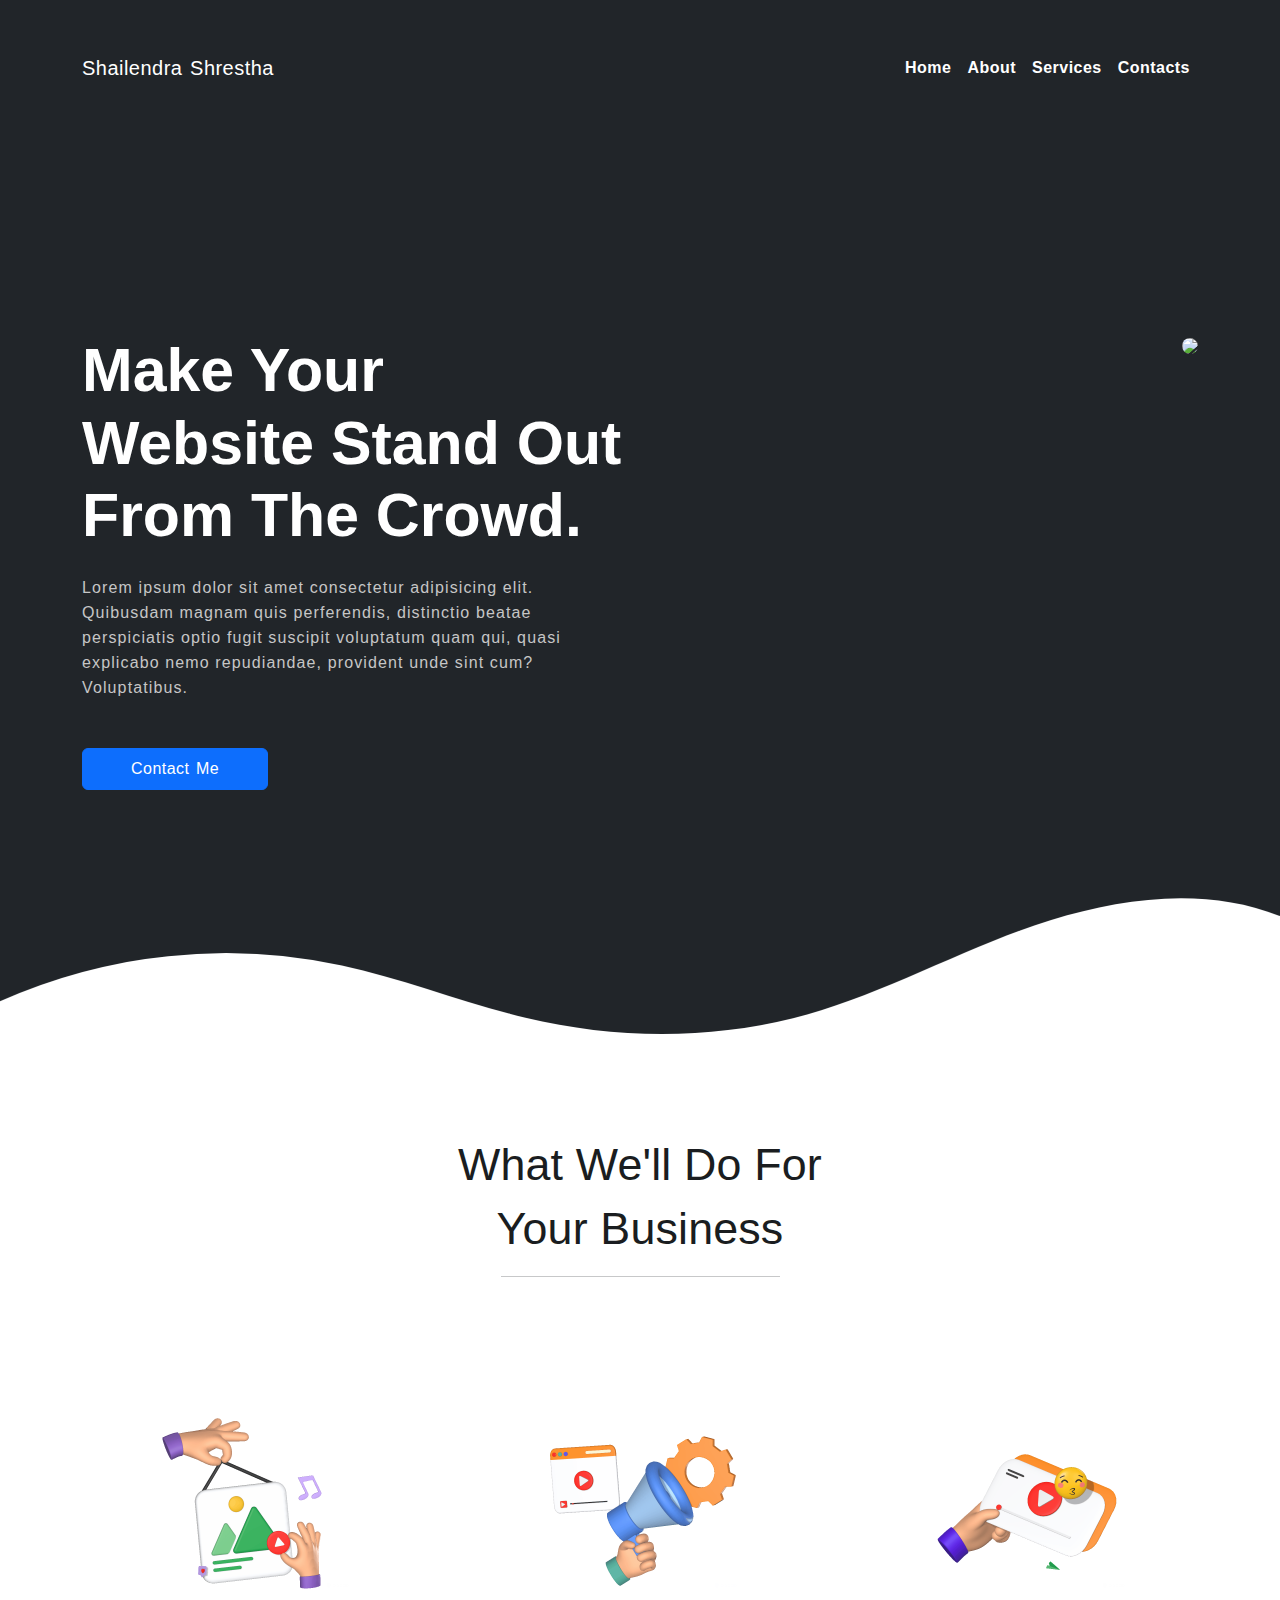
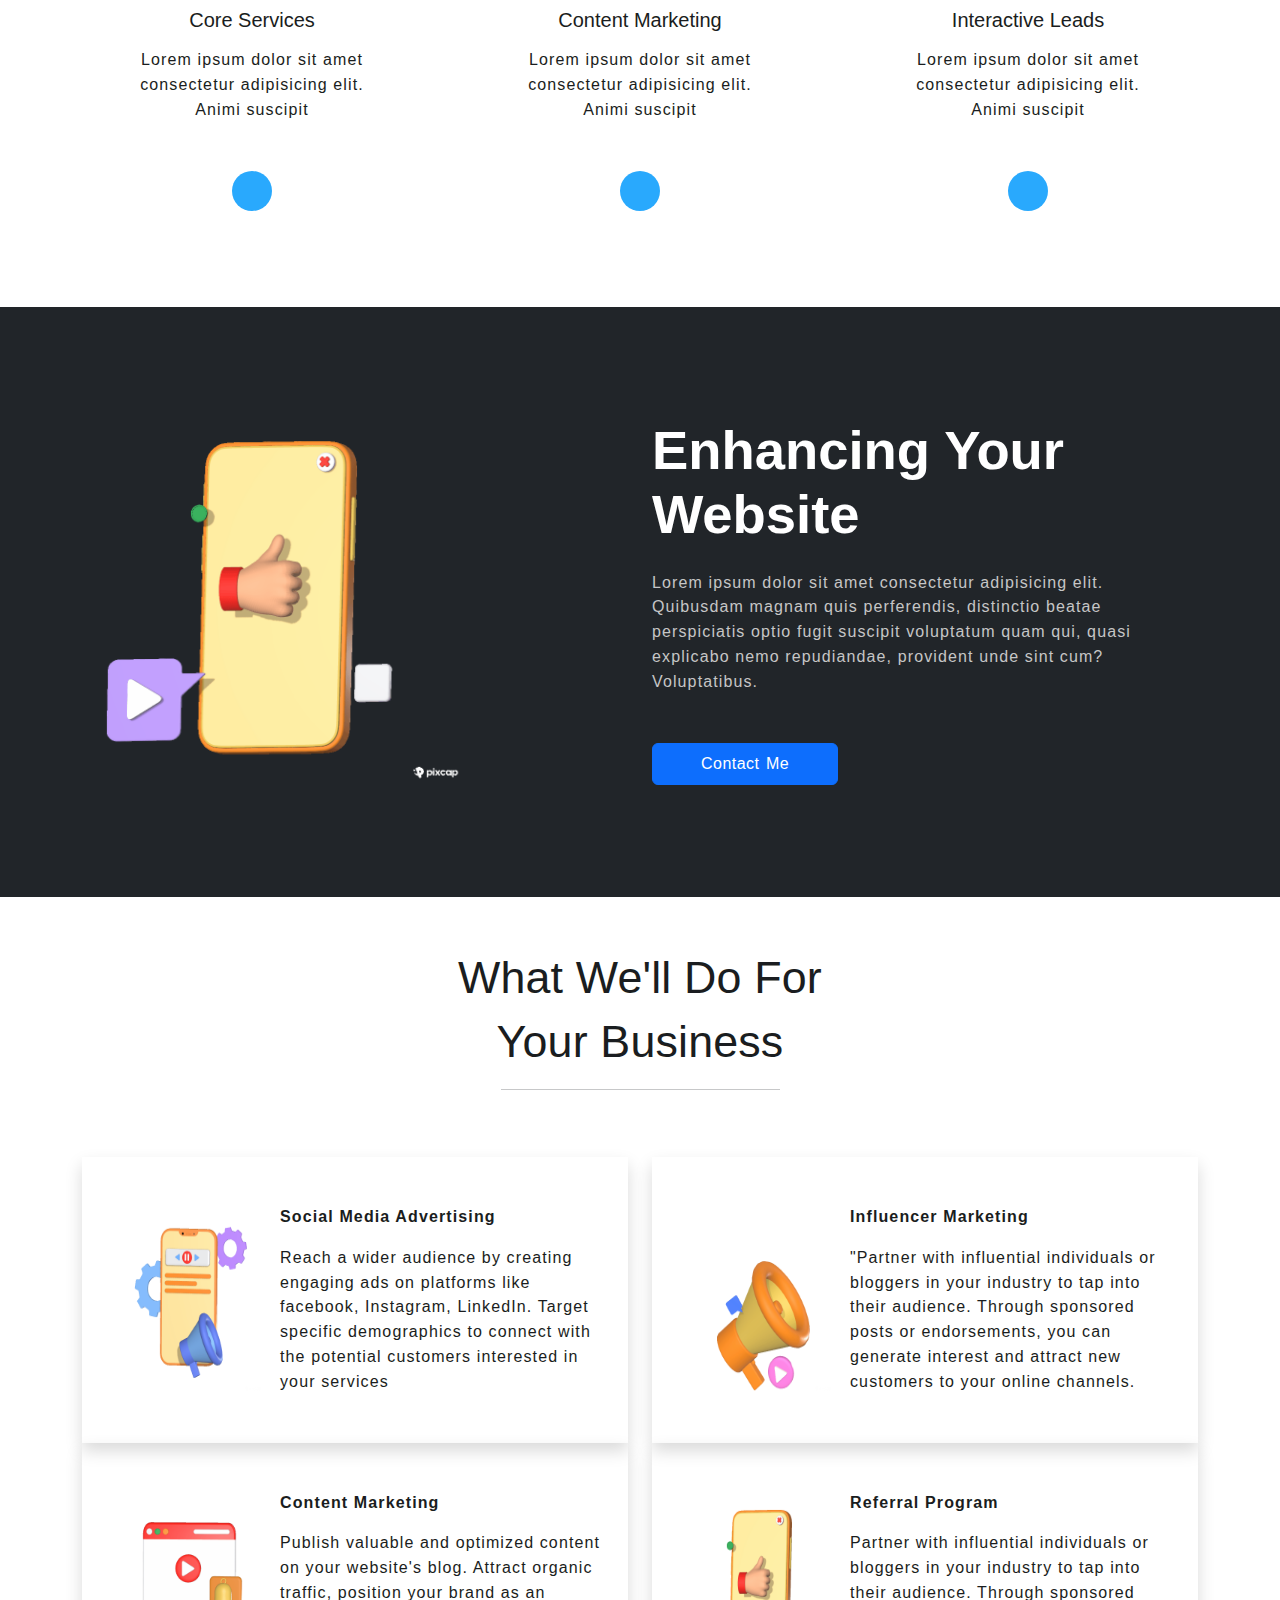
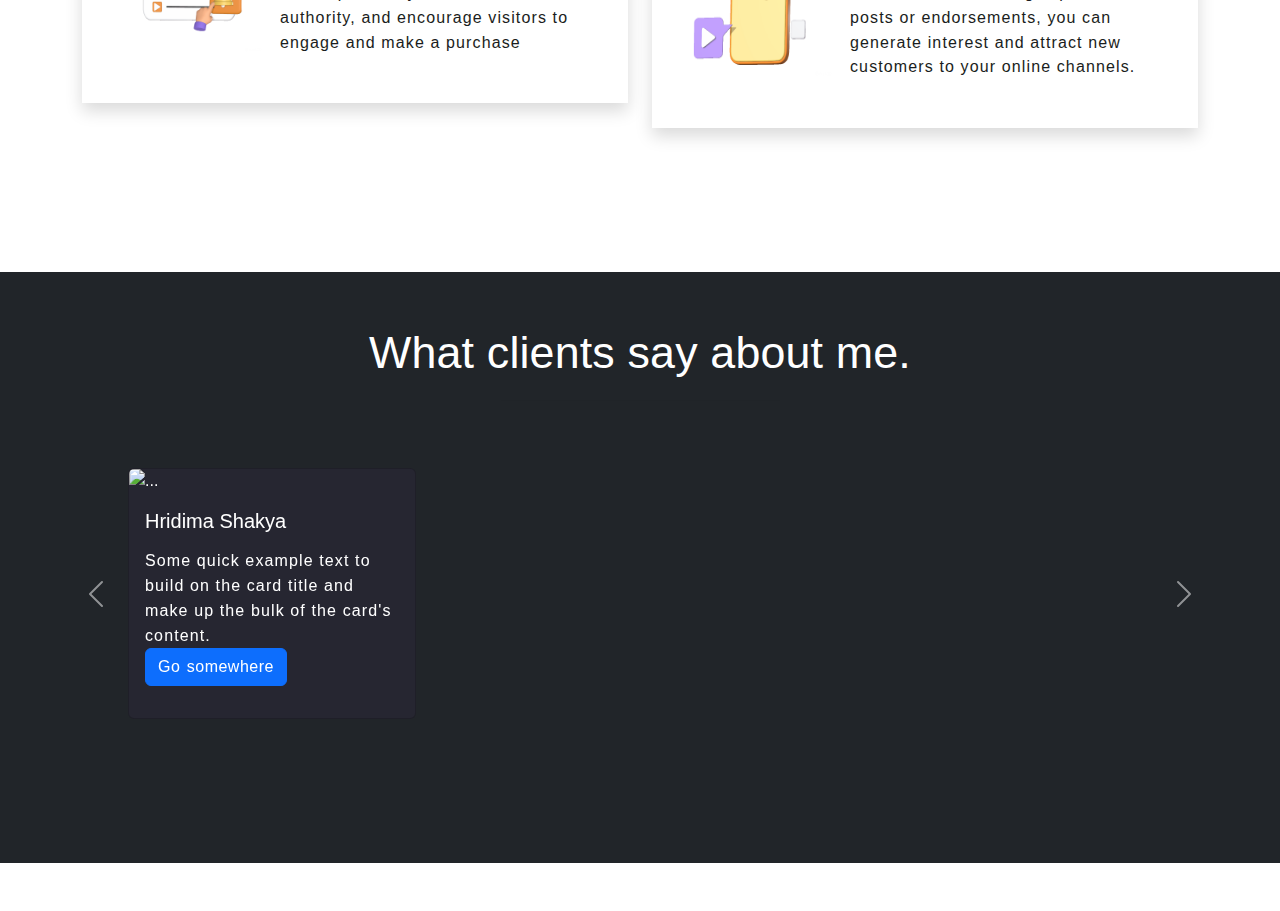
==== index.html @ fa698cf0 "Adjusted slider" ====
<!doctype html>
<html lang="en">

<head>
  <meta charset="UTF-8">
  <meta name="viewport" content="width=device-width, initial-scale=1">
  <link rel="stylesheet" href="./css/bootstrap.min.css">
  <!-- <link href="https://cdn.jsdelivr.net/npm/bootstrap@5.0.2/dist/css/bootstrap.min.css" rel="stylesheet" integrity="sha384-EVSTQN3/azprG1Anm3QDgpJLIm9Nao0Yz1ztcQTwFspd3yD65VohhpuuCOmLASjC" crossorigin="anonymous">
    <script src="https://cdn.jsdelivr.net/npm/bootstrap@5.0.2/dist/js/bootstrap.bundle.min.js" integrity="sha384-MrcW6ZMFYlzcLA8Nl+NtUVF0sA7MsXsP1UyJoMp4YLEuNSfAP+JcXn/tWtIaxVXM" crossorigin="anonymous"></script> -->
  <link rel="stylesheet" href="./css/style.css">
  <link rel="stylesheet" href="https://cdnjs.cloudflare.com/ajax/libs/font-awesome/6.6.0/css/all.min.css"
    integrity="sha512-Kc323vGBEqzTmouAECnVceyQqyqdsSiqLQISBL29aUW4U/M7pSPA/gEUZQqv1cwx4OnYxTxve5UMg5GT6L4JJg=="
    crossorigin="anonymous" referrerpolicy="no-referrer" />
  <title>Porfolio: Shailendra Shrestha</title>
</head>

<body>
  <nav class="navbar navbar-expand-lg navbar-dark bg-dark py-5 pt-lg-5">
    <div class="container">
      <a class="navbar-brand" href="#">Shailendra Shrestha</a>
      <button class="navbar-toggler" type="button" data-bs-toggle="collapse" data-bs-target="#navbarSupportedContent"
        aria-controls="navbarSupportedContent" aria-expanded="false" aria-label="Toggle navigation">
        <span class="navbar-toggler-icon"></span>
      </button>
      <div class="collapse navbar-collapse" id="navbarSupportedContent">
        <ul class="navbar-nav ms-auto mb-2 mb-lg-0">
          <li class="nav-item">
            <a class="nav-link active" aria-current="page" href="#">Home</a>
          </li>
          <li class="nav-item">
            <a class="nav-link" href="#">About</a>
          </li>
          <li class="nav-item">
            <a class="nav-link" href="#">Services</a>
          </li>
          <li class="nav-item">
            <a class="nav-link text-capitalize" href="#">contacts</a>
          </li>
        </ul>
      </div>
    </div>
  </nav>

  <!-- ========== Hero Start Section ========== -->

  <section class="bg-main bg-dark hero-section">
    <div class="container">
      <div class="row mb-5">
        <div class="col-12 col-md-12 col-lg-6 d-flex flex-column justify-content-center align-items-start">
          <h1 class="text-capitalize fw-bold text-white">Make your website stand out from the crowd.</h1>
          <p class="mt-3 mb-5 para-width text-light-grey">Lorem ipsum dolor sit amet consectetur adipisicing elit.
            Quibusdam magnam quis perferendis, distinctio beatae
            perspiciatis optio fugit suscipit
            voluptatum quam qui, quasi explicabo nemo repudiandae, provident unde sint cum? Voluptatibus.</p>

          <div class="text-center w-100 text-md-start">
            <button class="text-capitalize btn btn-primary px-5 py-2" data-bs-toggle="tooltip"
              data-bs-title="Contact me on +9779862004936">
              Contact Me
            </button>
          </div>
        </div>
        <!-- Hero section image -->
        <div class="col-12 col-md-12 col-lg-6">
          <div class="text-center text-lg-end">
            <img src="./images/laptop.gif" class="hero-video--section" />
          </div>
        </div>
      </div>

    </div>
    <div class="custom-shape-divider-bottom-1730796877">
      <svg data-name="Layer 1" xmlns="http://www.w3.org/2000/svg" viewBox="0 0 1200 120" preserveAspectRatio="none">
        <path
          d="M321.39,56.44c58-10.79,114.16-30.13,172-41.86,82.39-16.72,168.19-17.73,250.45-.39C823.78,31,906.67,72,985.66,92.83c70.05,18.48,146.53,26.09,214.34,3V0H0V27.35A600.21,600.21,0,0,0,321.39,56.44Z"
          class="shape-fill"></path>
      </svg>
    </div>

  </section>

  <!-- ========== Hero End Section ========== -->

  <!-- ========== Services Section ========== -->

  <section class="services-section">
    <div class="container text-center text-capitalize common-title fw-bold">
      <h2 class="common-heading">What we'll do for <br> your business</h2>
      <hr class="w-25 mx-auto"> <!-- mx-auto? -->
    </div>

    <div class="container mt-5">
      <div class="row g-5">
        <div class="col-12 col-lg-4 col-md-12">
          <div class="text-center card-box rounded-2 p-5">
            <img src="./images/Services.gif" alt="services" class="img-fluid" width="200px" />
            <h5 class="my-3 fw-normal">Core Services</h5>
            <p class="mb-5">Lorem ipsum dolor sit amet consectetur adipisicing elit. Animi suscipit</p>
            <div class="d-flex justify-content-center align-items-center">
              <a href="#service" class="icon-span rounded-circle d-flex justify-content-center align-items-center">
                <i class="fa-solid fa-arrow-right"></i>
              </a>
            </div>
          </div>
        </div>


        <div class="col-12 col-lg-4 col-md-12">
          <div class="text-center card-box rounded-2 p-5">
            <img src="./images/content_marketing.gif" alt="services" class="img-fluid" width="200px" />
            <h5 class="my-3 fw-normal">Content Marketing</h5>
            <p class="mb-5">Lorem ipsum dolor sit amet consectetur adipisicing elit. Animi suscipit</p>
            <div class="d-flex justify-content-center align-items-center">
              <a href="#service" class="icon-span rounded-circle d-flex justify-content-center align-items-center">
                <i class="fa-solid fa-arrow-right"></i>
              </a>
            </div>
          </div>
        </div>


        <div class="col-12 col-lg-4 col-md-12">
          <div class="text-center card-box rounded-2 p-5">
            <img src="./images/interactive_leads.gif" alt="services" class="img-fluid" width="200px" />
            <h5 class="my-3 fw-normal">Interactive Leads</h5>
            <p class="mb-5">Lorem ipsum dolor sit amet consectetur adipisicing elit. Animi suscipit</p>
            <div class="d-flex justify-content-center align-items-center">
              <a href="#service" class="icon-span rounded-circle d-flex justify-content-center align-items-center">
                <i class="fa-solid fa-arrow-right"></i>
              </a>
            </div>
          </div>
        </div>
      </div>
    </div>
  </section>

  <!-- ========== Services Section ========== -->

  <!-- ========== Digital Product Start Section ========== -->

  <section class="bg-color bg-dark more-info-section">
    <div class="container">
      <div class="row">
        <!-- Hero section image -->
        <div class="col-12 col-md-12 col-lg-6 img-section">
          <figure>
            <img src="./images/like.gif" alt="Digital Products" class="img-fluid">
          </figure>
        </div>

        <div class="col-12 col-md-12 col-lg-6 d-flex flex-column justify-content-center align-items-start">
          <h2 class="text-capitalize fw-bold text-white">Enhancing your website</h2>
          <p class="mt-3 mb-5 para-width text-light-grey">Lorem ipsum dolor sit amet consectetur adipisicing elit.
            Quibusdam magnam quis perferendis, distinctio beatae
            perspiciatis optio fugit suscipit
            voluptatum quam qui, quasi explicabo nemo repudiandae, provident unde sint cum? Voluptatibus.</p>

          <div class="text-center w-100 text-md-start">
            <button class="text-capitalize btn btn-primary px-5 py-2" data-bs-toggle="tooltip"
              data-bs-title="Contact me on +9779862004936">
              Contact Me
            </button>
          </div>
        </div>

      </div>

    </div>

  </section>

  <!-- ========== Digital Product End Section ========== -->

  <!-- ========== Online Mode Start Section ========== -->

  <section class="common-section business-section" id="online-section">
    <div class="container text-center text-capitalize common-title fw-bold">
      <h2 class="common-heading">What we'll do for <br> your business</h2>
      <hr class="w-25 mx-auto"> <!-- mx-auto? -->
    </div>

    <div class="container">
      <div class="row">
        <div class=" col-xl-6 col-m-12">
          <div class="d-flex px-3 py-5 shadow">
            <img src="./images/ad.gif" alt="Advertisement" class="d-md-block d-none img-fluid mx-3" width="150px">
            <div>
              <p class="mb-3 fw-bolder">Social Media Advertising</p>
              <p>Reach a wider audience by creating engaging ads on platforms like facebook, Instagram, LinkedIn. Target
                specific demographics to connect with the potential customers interested in your services</p>
            </div>
          </div>
        </div>

        <div class=" col-xl-6 col-m-12">
          <div class="d-flex px-3 py-5 shadow">
            <img src="./images/Announcement.gif" alt="Advertisement" class="d-md-block d-none img-fluid mx-3"
              width="150px">
            <div>
              <p class="mb-3 fw-bolder">Influencer Marketing</p>
              <p>"Partner with influential individuals or bloggers in your industry to tap into their audience. Through
                sponsored posts or endorsements, you can generate interest and attract new customers to your online
                channels.</p>
            </div>
          </div>
        </div>

        <div class=" col-xl-6 col-m-12">
          <div class="d-flex px-3 py-5 shadow">
            <img src="./images/play.gif" alt="Advertisement" class="d-md-block d-none img-fluid mx-3" width="150px">
            <div>
              <p class="mb-3 fw-bolder">Content Marketing</p>
              <p>Publish valuable and optimized content on your website's blog. Attract organic traffic, position your
                brand as an authority, and encourage visitors to engage and make a purchase</p>
            </div>
          </div>
        </div>

        <div class=" col-xl-6 col-m-12">
          <div class="d-flex px-3 py-5 shadow">
            <img src="./images/like.gif" alt="Advertisement" class="d-md-block d-none img-fluid mx-3" width="150px">
            <div>
              <p class="mb-3 fw-bolder">Referral Program</p>
              <p>Partner with influential individuals or bloggers in your industry to tap into their audience. Through
                sponsored posts or endorsements, you can generate interest and attract new customers to your online
                channels.</p>
            </div>
          </div>
        </div>
      </div>
    </div>
  </section>
  <!-- ========== Online Mode End Section ========== -->

  <!-- ========== Testimonial Start Section ========== -->

  <section class="common-section mb-5 pt-5 bg-dark">
    <div class="container text-center common-title fw-bold">
      <h2 class="common-heading text-white">What clients say about me.<br></h2>
      <hr class="w-25 mx-auto"> <!-- mx-auto? -->
    </div>

    <!-- Carousel -->
    <div id="carouselExample" class="carousel slide">
      <div class="carousel-inner">
        <div class="carousel-item active">
          <div class="cont">
            <div class="row">
              <div class="col-12 col-lg-4">
                <div class="card" style="width: 18rem;">
                  <img
                    src="https://images.pexels.com/photos/785667/pexels-photo-785667.jpeg?auto=compress&cs=tinysrgb&w=1260&h=750&dpr=1"
                    class="card-img-top" alt="...">
                  <div class="card-body">
                    <h5 class="card-title mb-3">Hridima Shakya</h5>
                    <p class="card-text">Some quick example text to build on the card title and make up the bulk of the
                      card's content.</p>
                    <a href="#" class="btn btn-primary">Go somewhere</a>
                    <div class="mt-3">
                      <i class="fa-solid fa-star"></i>
                      <i class="fa-solid fa-star"></i>
                      <i class="fa-solid fa-star"></i>
                      <i class="fa-solid fa-star"></i>
                      <i class="far fa-star"></i>
                    </div>
                  </div>
                </div>
              </div>
            </div>
          </div>
        </div>

        <div class="carousel-item">
          <div class="cont">
            <div class="row">
              <div class="col-12 col-lg-4">
                <div class="card" style="width: 18rem;">
                  <img
                    src="https://images.pexels.com/photos/785667/pexels-photo-785667.jpeg?auto=compress&cs=tinysrgb&w=1260&h=750&dpr=1"
                    class="card-img-top" alt="...">
                  <div class="card-body">
                    <h5 class="card-title mb-3">Card title</h5>
                    <p class="card-text">Some quick example text to build on the card title and make up the bulk of the
                      card's content.</p>
                    <a href="#" class="btn btn-primary">Go somewhere</a>
                    <div class="mt-3">
                      <i class="fa-solid fa-star"></i>
                      <i class="fa-solid fa-star"></i>
                      <i class="fa-solid fa-star"></i>
                      <i class="fa-solid fa-star"></i>
                      <i class="far fa-star"></i>
                    </div>
                  </div>
                </div>
              </div>
            </div>
          </div>
        </div>

        <div class="carousel-item">
          <div class="cont">
            <div class="row">
              <div class="col-12 col-lg-4">
                <div class="card" style="width: 18rem;">
                  <img
                    src="https://images.pexels.com/photos/785667/pexels-photo-785667.jpeg?auto=compress&cs=tinysrgb&w=1260&h=750&dpr=1"
                    class="card-img-top" alt="...">
                  <div class="card-body">
                    <h5 class="card-title mb-3">Card title</h5>
                    <p class="card-text">Some quick example text to build on the card title and make up the bulk of the
                      card's content.</p>
                    <a href="#" class="btn btn-primary">Go somewhere</a>
                    <div class="mt-3">
                      <i class="fa-solid fa-star"></i>
                      <i class="fa-solid fa-star"></i>
                      <i class="fa-solid fa-star"></i>
                      <i class="fa-solid fa-star"></i>
                      <i class="far fa-star"></i>
                    </div>
                  </div>
                </div>
              </div>
            </div>
          </div>
        </div>
      </div>
      <button class="carousel-control-prev" type="button" data-bs-target="#carouselExample" data-bs-slide="prev">
        <span class="carousel-control-prev-icon" aria-hidden="true"></span>
        <span class="visually-hidden">Previous</span>
      </button>
      <button class="carousel-control-next" type="button" data-bs-target="#carouselExample" data-bs-slide="next">
        <span class="carousel-control-next-icon" aria-hidden="true"></span>
        <span class="visually-hidden">Next</span>
      </button>
    </div>
  </section>

  <!-- ========== Testimonial End Section ========== -->

  <script src="https://cdn.jsdelivr.net/npm/@popperjs/core@2.9.2/dist/umd/popper.min.js" integrity="sha384-IQsoLXl5PILFhosVNubq5LC7Qb9DXgDA9i+tQ8Zj3iwWAwPtgFTxbJ8NT4GN1R8p" crossorigin="anonymous"></script>
    <script src="https://cdn.jsdelivr.net/npm/bootstrap@5.0.2/dist/js/bootstrap.min.js" integrity="sha384-cVKIPhGWiC2Al4u+LWgxfKTRIcfu0JTxR+EQDz/bgldoEyl4H0zUF0QKbrJ0EcQF" crossorigin="anonymous"></script>
  <script>
    const tooltipTriggerList = document.querySelectorAll('[data-bs-toggle="tooltip"]')
    const tooltipList = [...tooltipTriggerList].map(tooltipTriggerEl => new bootstrap.Tooltip(tooltipTriggerEl))
  </script>
</body>

</html>
---- css/style.css ----
* {
    margin: 0;
    padding: 0;
    box-sizing: border-box;
    font-family: "Urbanist", sans-serif;
}

/* Declare Global CSS Variables */
:root {
    --bs-dark-color: #1a1d20;
    --bs-dark-primary: #1c1c1c;
    --bs-main-color: #fff;
    --bs-primary-color: #c6c6c6;
    --bs-secondary-color: #29a9fd;
    --bs-supporting-color: #C850C0;
}

h1, h2, h3, h4, h5 {
    font-family: 'Lexend Deca', sans-serif;
    color: var(--bs-dark-color);
}

h1 {
    font-size: 3.8rem;
}

h2 {
    line-height: 4rem;
    font-weight: 600;
    font-size: 3.4rem;
}

p{
    margin: 0;
    font-weight: 400;
    font-size: 1rem;
    color: var(--bs-dark-color);
    letter-spacing: 0.07rem;
    line-height: 1.55rem;
    font-synthesis: none; /*Disables the synthesis of the bold, italic, small-caps, and/or subscript and superscript typefaces*/
    text-rendering: optimizeLegibility;
}

a{
    text-decoration: none;
}

li{
    list-style: none;
}

button, a{
    font-size: 1.15rem;
    letter-spacing: 0.03rem;
    word-spacing: .1rem;
}

.common-heading{
    font-size: 2.8rem;
    font-weight: 500;
    letter-spacing: 0.01rem!important;
}

.common-title{
    margin-bottom: 4.2rem;
}

/* Navbar style */
.nav-link{
    color: var(--bs-main-color);
    font-weight: bold;
}

.text-light-grey{
    color: var(--bs-primary-color);
}

.common-section{
    padding: 0 0 9rem 0;
}

/* Hero section start */
.hero-section{
    display: grid;
    place-content: center;
    height: inherit;    
}

.bg-main{
    height: 100vh;
    position: relative;
}

.hero-video--section{
    width: 30rem;
    border-radius: 2rem;
    -webkit-border-radius: 2rem;
    -moz-border-radius: 2rem;
    -ms-border-radius: 2rem;
    -o-border-radius: 2rem;
}

.custom-shape-divider-bottom-1730796877 {
    position: absolute;
    bottom: 0;
    left: 0;
    width: 100%;
    overflow: hidden;
    line-height: 0;
    transform: rotate(180deg);
}

.custom-shape-divider-bottom-1730796877 svg {
    position: relative;
    display: block;
    width: calc(100% + 1.3px);
    height: 150px;
    transform: rotateY(180deg);
    
}

.custom-shape-divider-bottom-1730796877 .shape-fill {
    fill: #FFFFFF;
    
}

/***** Services Section *****/

.services-section{
    padding: 6rem 0 3rem 0!important;
}

.icon-span {
    width: 2.5rem;
    height: 2.5rem;
    background-color: var(--bs-secondary-color);
    color: var(--bs-main-color);
}

.card-box:hover{
    box-shadow: rgba(149, 157, 165, 0.2) 0 8px 24px;
}

/***** End Services Section *****/

/***** More Info Section *****/ 
.more-info-section{
    background-image: linear-gradient(rgba(22,22,22,0.7), rgba(22,22,22,0.9)), url("https://images.pexels.com/photos/15705988/pexels-photo-15705988/free-photo-of-a-wooden-walkway-in-the-woods-with-trees.jpeg?auto=compress&cs=tinysrgb&w=1260&h=750&dpr=1");
    background-size: cover;
    background-position: center;
    background-repeat: no-repeat;
    background-attachment: fixed;
    padding: 6rem 0;
    /* overflow: hidden; */
}   

.more-info-section .img-section{
    position: relative;
}

.more-info-section .img-section img{
    width: 70%;
}

/***** End More Info Section *****/

/***** Testimonial Section *****/ 
.business-section{
    padding-top: 3rem;
}

/* Carousel */

.carousel{
    padding: 0 8rem;
}

.carousel .card{
    background-color: #262631;
    color: var(--bs-main-color);
    transition: all 0.3s linear;
    -webkit-transition: all 0.3s linear;
    -moz-transition: all 0.3s linear;
    -ms-transition: all 0.3s linear;
    -o-transition: all 0.3s linear;
}

.carousel-inner .card p{
    color: var(--bs-main-color);
}

.carousel-inner .card:hover{
    background-color:var(--bs-main-color);
    color:var(--bs-dark-color);
}

.carousel-inner .card:hover p{
    color: var(--bs-dark-color);
}

.fa-star{
    color: var(--bs-supporting-color);
}
/***** End Testimonial Section *****/
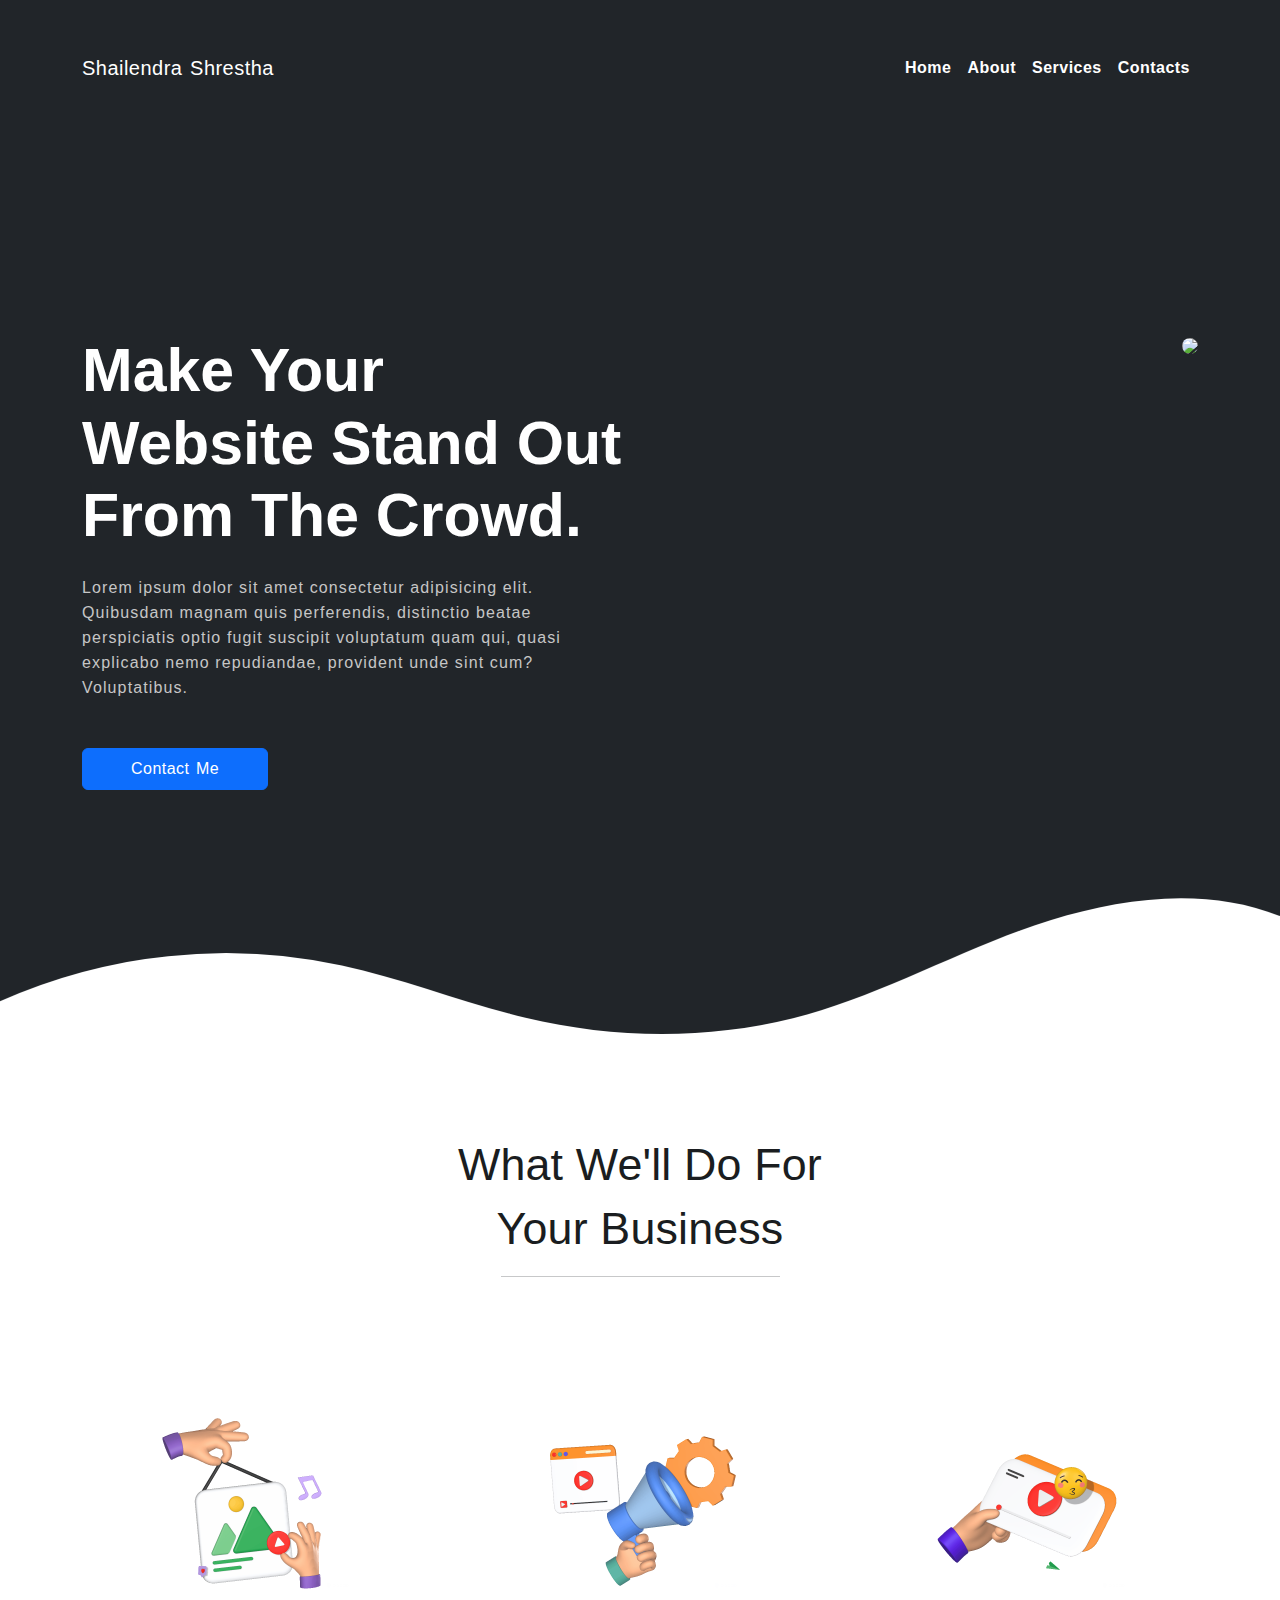
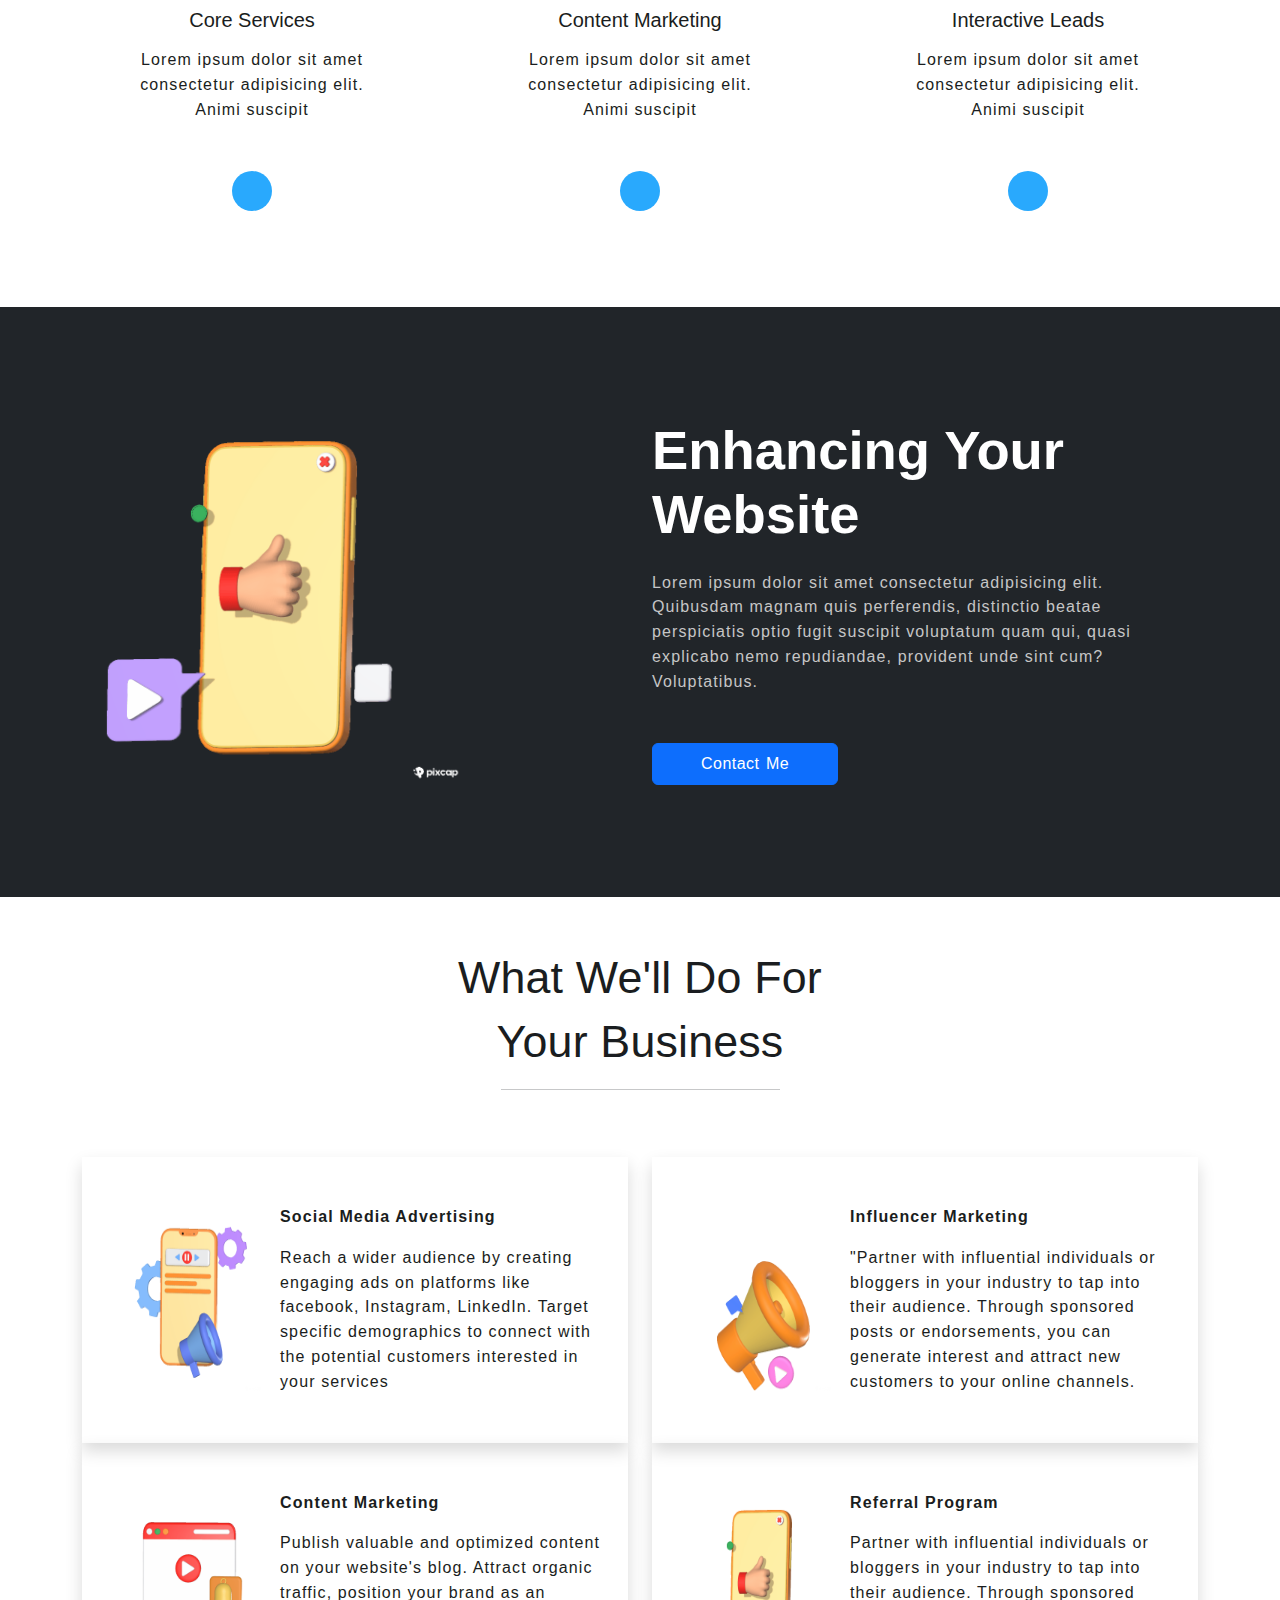
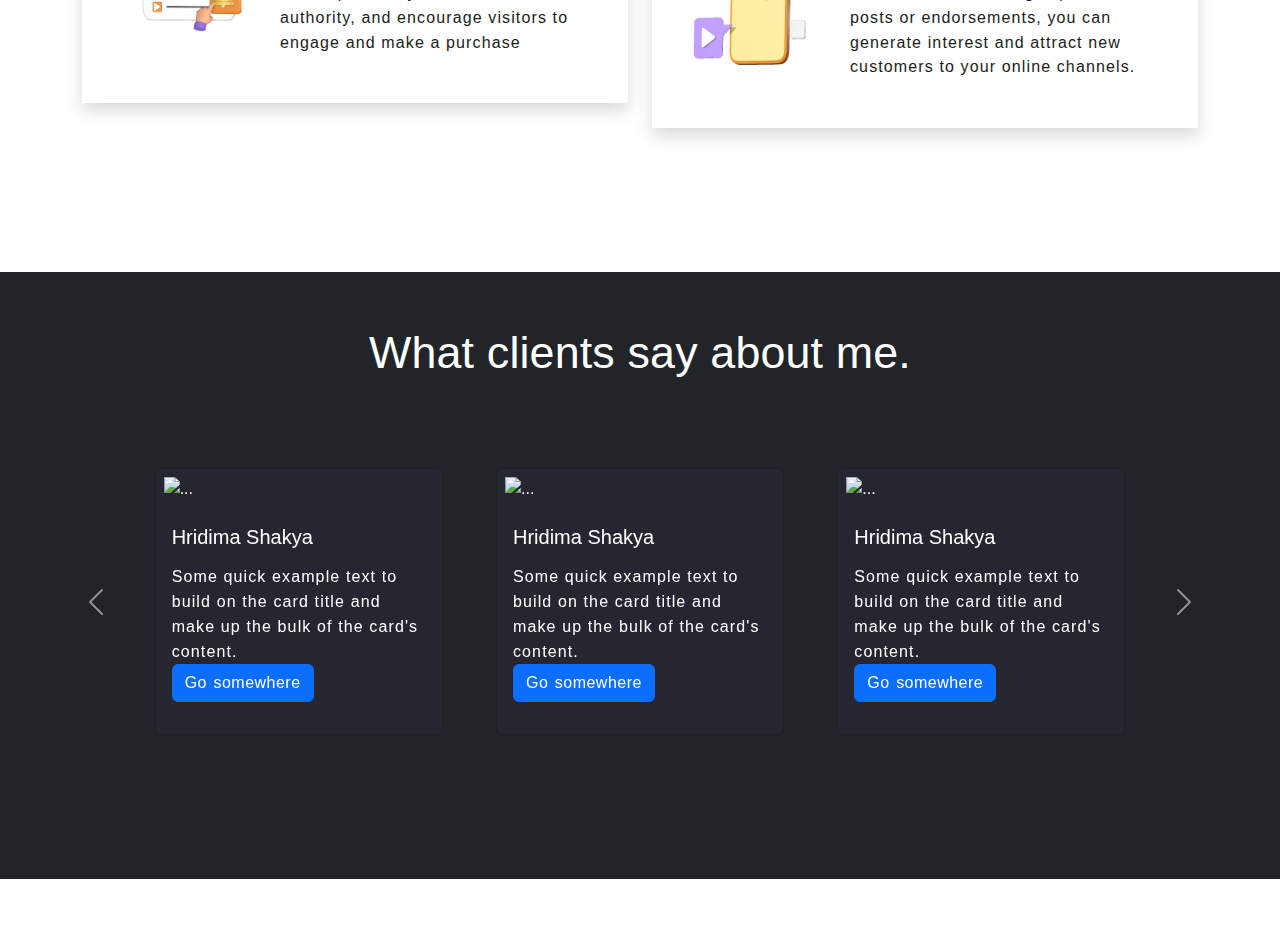
==== commit 05808f4f: "Completed 1st carousel" ====
--- a/index.html
+++ b/index.html
@@ -247,11 +247,30 @@
         <div class="carousel-item active">
           <div class="cont">
             <div class="row">
-              <div class="col-12 col-lg-4">
+
+              <div class="d-flex justify-content-around col-xl-12 col-lg-4 col-md-4">
+                <div class="card " style="width: 18rem;">
+                  <img
+                    src="https://images.pexels.com/photos/785667/pexels-photo-785667.jpeg?auto=compress&cs=tinysrgb&w=1260&h=750&dpr=1"
+                    class="card-img-top p-2" alt="...">
+                  <div class="card-body">
+                    <h5 class="card-title mb-3">Hridima Shakya</h5>
+                    <p class="card-text">Some quick example text to build on the card title and make up the bulk of the
+                      card's content.</p>
+                    <a href="#" class="btn btn-primary">Go somewhere</a>
+                    <div class="mt-3">
+                      <i class="fa-solid fa-star"></i>
+                      <i class="fa-solid fa-star"></i>
+                      <i class="fa-solid fa-star"></i>
+                      <i class="fa-solid fa-star"></i>
+                      <i class="far fa-star"></i>
+                    </div>
+                  </div>
+                </div>
                 <div class="card" style="width: 18rem;">
                   <img
                     src="https://images.pexels.com/photos/785667/pexels-photo-785667.jpeg?auto=compress&cs=tinysrgb&w=1260&h=750&dpr=1"
-                    class="card-img-top" alt="...">
+                    class="card-img-top p-2" alt="...">
                   <div class="card-body">
                     <h5 class="card-title mb-3">Hridima Shakya</h5>
                     <p class="card-text">Some quick example text to build on the card title and make up the bulk of the
@@ -266,7 +285,26 @@
                     </div>
                   </div>
                 </div>
+                <div class="card" style="width: 18rem;">
+                  <img
+                    src="https://images.pexels.com/photos/785667/pexels-photo-785667.jpeg?auto=compress&cs=tinysrgb&w=1260&h=750&dpr=1"
+                    class="card-img-top p-2" alt="...">
+                  <div class="card-body">
+                    <h5 class="card-title mb-3">Hridima Shakya</h5>
+                    <p class="card-text">Some quick example text to build on the card title and make up the bulk of the
+                      card's content.</p>
+                    <a href="#" class="btn btn-primary">Go somewhere</a>
+                    <div class="mt-3">
+                      <i class="fa-solid fa-star"></i>
+                      <i class="fa-solid fa-star"></i>
+                      <i class="fa-solid fa-star"></i>
+                      <i class="fa-solid fa-star"></i>
+                      <i class="far fa-star"></i>
+                    </div>
+                  </div>
+                </div>
               </div>
+              
             </div>
           </div>
         </div>
@@ -280,7 +318,7 @@
                     src="https://images.pexels.com/photos/785667/pexels-photo-785667.jpeg?auto=compress&cs=tinysrgb&w=1260&h=750&dpr=1"
                     class="card-img-top" alt="...">
                   <div class="card-body">
-                    <h5 class="card-title mb-3">Card title</h5>
+                    <h5 class="card-title mb-3">Junu Tamang</h5>
                     <p class="card-text">Some quick example text to build on the card title and make up the bulk of the
                       card's content.</p>
                     <a href="#" class="btn btn-primary">Go somewhere</a>
@@ -307,7 +345,7 @@
                     src="https://images.pexels.com/photos/785667/pexels-photo-785667.jpeg?auto=compress&cs=tinysrgb&w=1260&h=750&dpr=1"
                     class="card-img-top" alt="...">
                   <div class="card-body">
-                    <h5 class="card-title mb-3">Card title</h5>
+                    <h5 class="card-title mb-3">Simran Shrestha</h5>
                     <p class="card-text">Some quick example text to build on the card title and make up the bulk of the
                       card's content.</p>
                     <a href="#" class="btn btn-primary">Go somewhere</a>
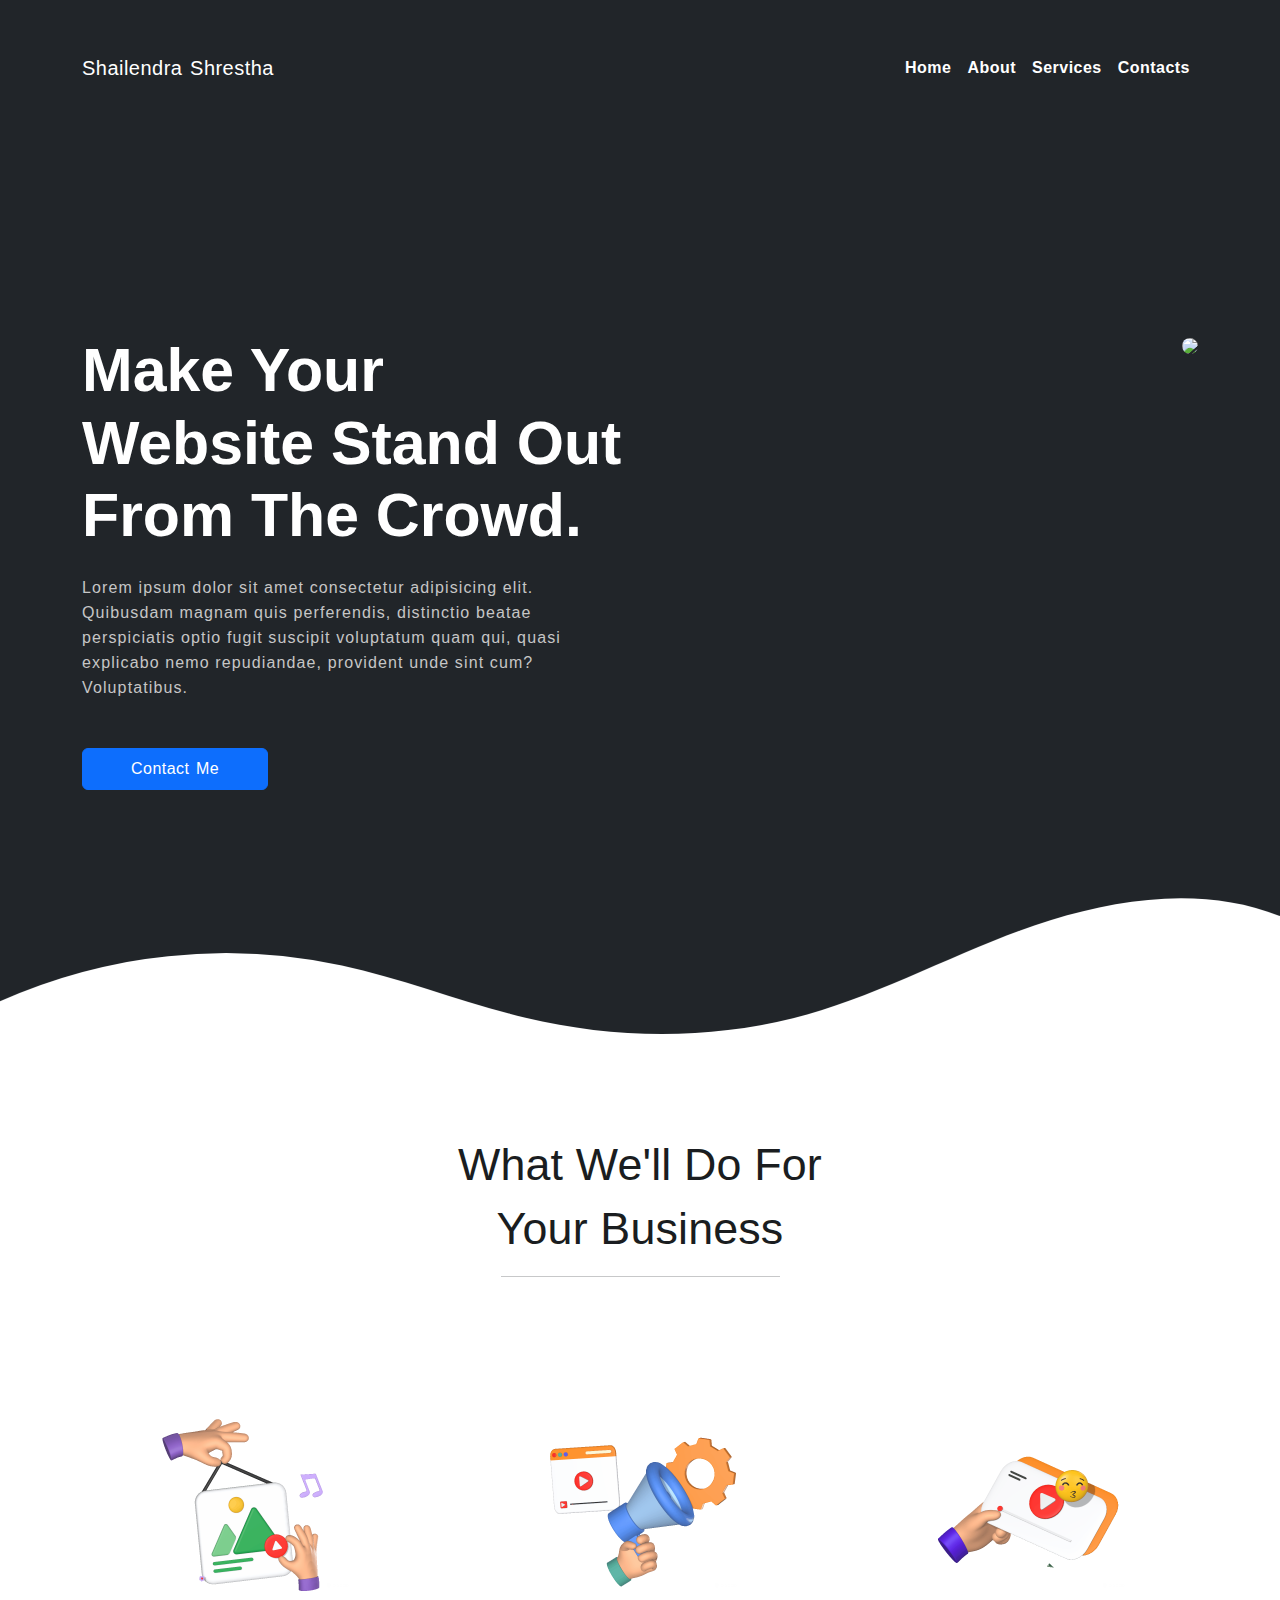
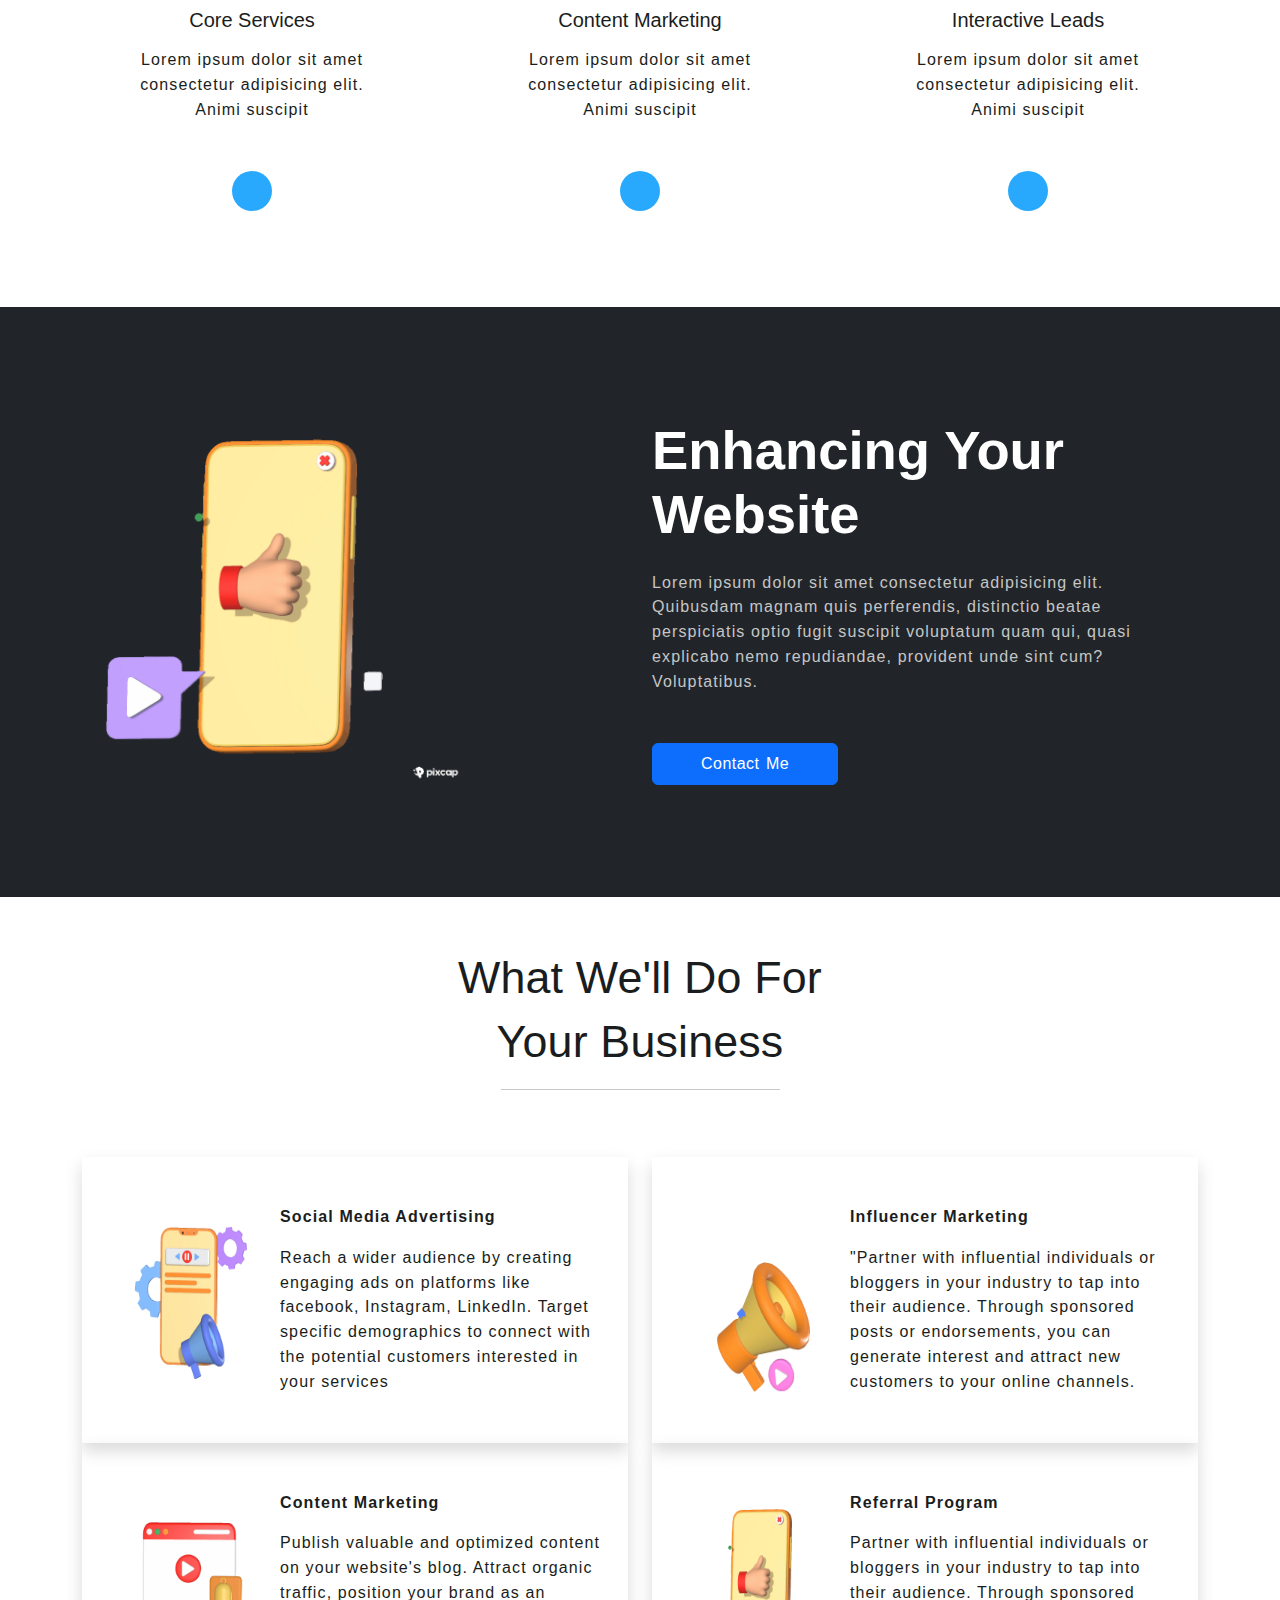
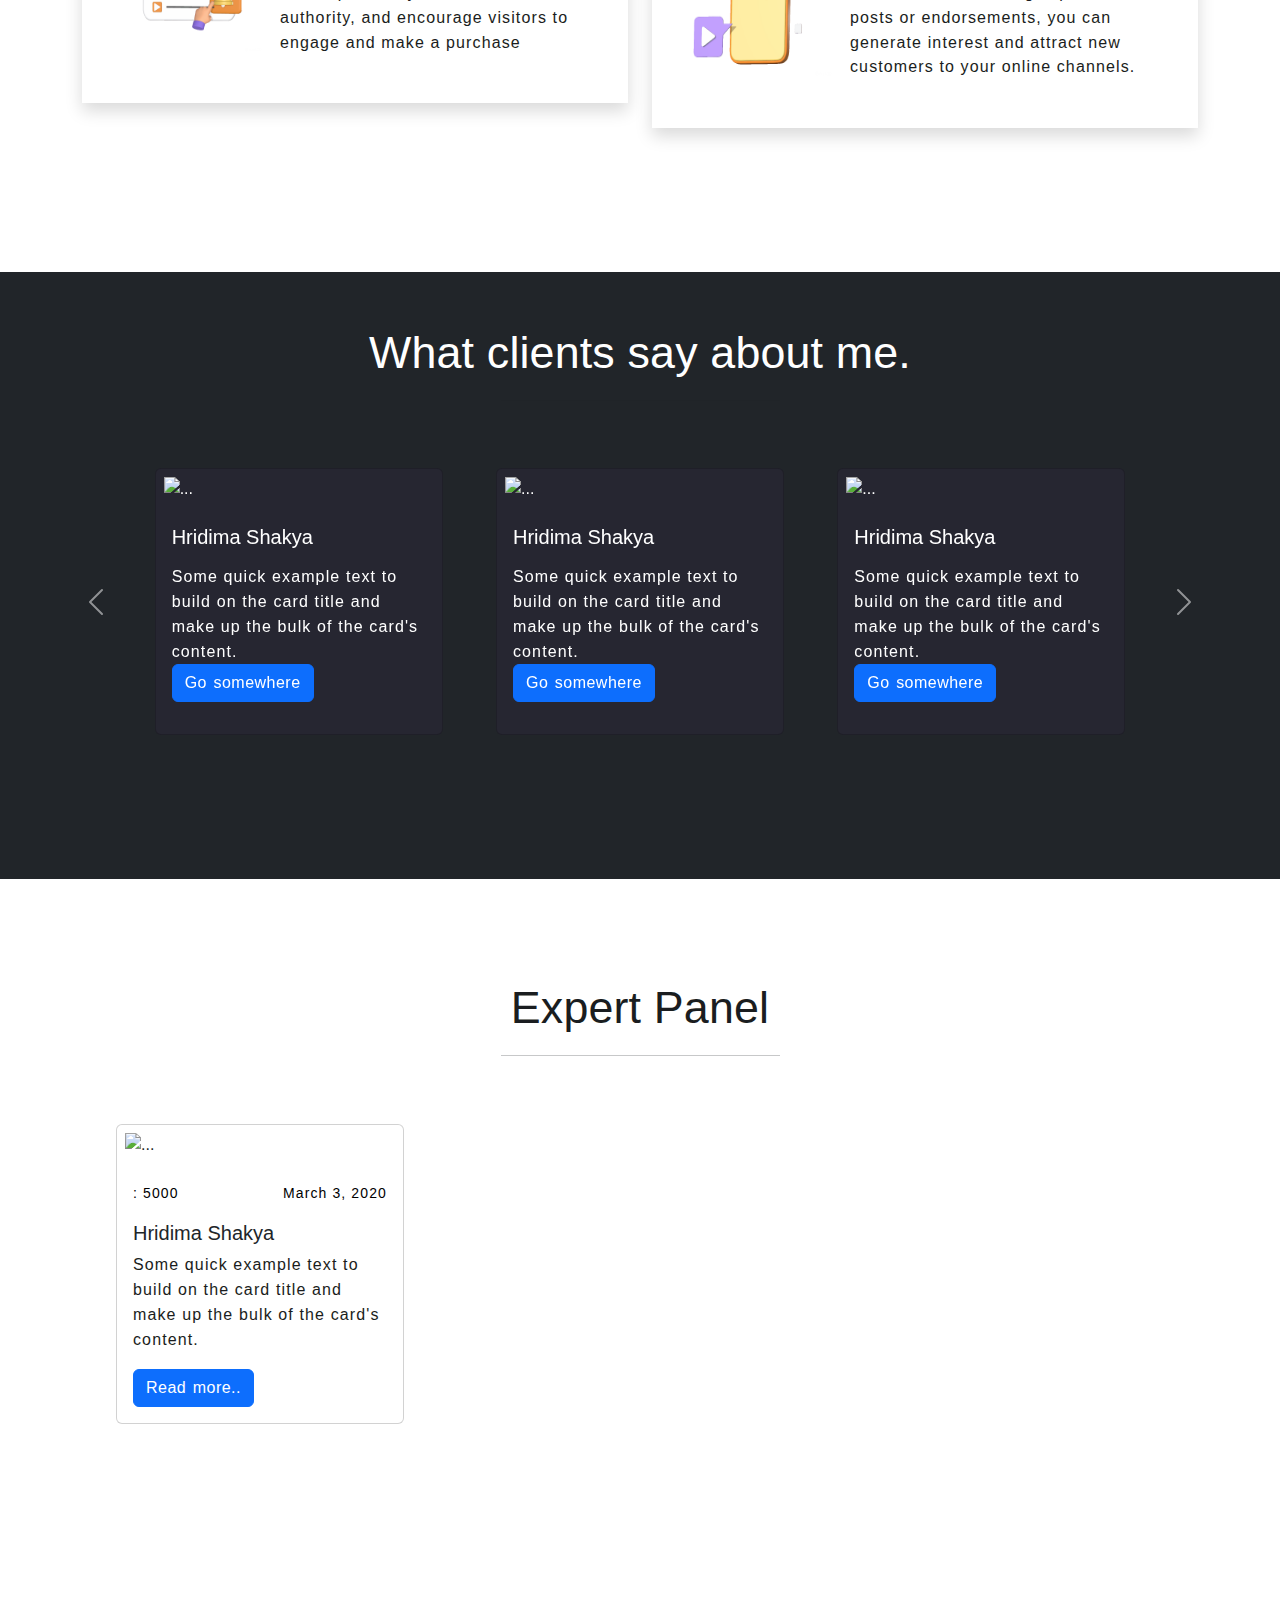
==== commit 0d57f12b: "Added exper panel" ====
--- a/index.html
+++ b/index.html
@@ -248,7 +248,7 @@
           <div class="cont">
             <div class="row">
 
-              <div class="d-flex justify-content-around col-xl-12 col-lg-4 col-md-4">
+              <div class="d-flex justify-content-around">
                 <div class="card " style="width: 18rem;">
                   <img
                     src="https://images.pexels.com/photos/785667/pexels-photo-785667.jpeg?auto=compress&cs=tinysrgb&w=1260&h=750&dpr=1"
@@ -304,7 +304,7 @@
                   </div>
                 </div>
               </div>
-              
+
             </div>
           </div>
         </div>
@@ -376,8 +376,54 @@
 
   <!-- ========== Testimonial End Section ========== -->
 
-  <script src="https://cdn.jsdelivr.net/npm/@popperjs/core@2.9.2/dist/umd/popper.min.js" integrity="sha384-IQsoLXl5PILFhosVNubq5LC7Qb9DXgDA9i+tQ8Zj3iwWAwPtgFTxbJ8NT4GN1R8p" crossorigin="anonymous"></script>
-    <script src="https://cdn.jsdelivr.net/npm/bootstrap@5.0.2/dist/js/bootstrap.min.js" integrity="sha384-cVKIPhGWiC2Al4u+LWgxfKTRIcfu0JTxR+EQDz/bgldoEyl4H0zUF0QKbrJ0EcQF" crossorigin="anonymous"></script>
+  <!-- ========== Expert Panel Start Section ========== -->
+
+  <section class="common-section mb-5 pt-5">
+    <div class="container text-center common-title fw-bold">
+      <h2 class="common-heading">Expert Panel<br></h2>
+      <hr class="w-25 mx-auto"> <!-- mx-auto? -->
+    </div>
+
+    <div class="container">
+      <div class="row">
+        <div class="col-12 col-md-6 col-lg-4">
+          <div class="d-flex justify-content-center align-items-center">
+            <div class="card " style="width: 18rem;">
+              <img
+                src="https://images.pexels.com/photos/785667/pexels-photo-785667.jpeg?auto=compress&cs=tinysrgb&w=1260&h=750&dpr=1"
+                class="card-img-top p-2" alt="...">
+                
+              <div class="card-body">
+                <div class="d-flex justify-content-between">
+                  <p class="small text-black">
+                    <i class="fa-solid fa-book-open-reader"></i> : 5000
+                  </p>
+                  <p class="small text-black">March 3, 2020</p>
+                </div>
+                <h5 class="card-title mt-3">Hridima Shakya</h5>
+                <p class="card-text mt-2 mb-3">Some quick example text to build on the card title and make up the bulk of the
+                  card's content.</p>
+                <a href="#" class="btn btn-primary">Read more..</a>
+              </div>
+            </div>
+          </div>
+        </div>
+      </div>
+    </div>
+    </div>
+  </section>
+
+  <!-- ========== Expert Panel End Section ========== -->
+
+
+
+
+  <script src="https://cdn.jsdelivr.net/npm/@popperjs/core@2.9.2/dist/umd/popper.min.js"
+    integrity="sha384-IQsoLXl5PILFhosVNubq5LC7Qb9DXgDA9i+tQ8Zj3iwWAwPtgFTxbJ8NT4GN1R8p"
+    crossorigin="anonymous"></script>
+  <script src="https://cdn.jsdelivr.net/npm/bootstrap@5.0.2/dist/js/bootstrap.min.js"
+    integrity="sha384-cVKIPhGWiC2Al4u+LWgxfKTRIcfu0JTxR+EQDz/bgldoEyl4H0zUF0QKbrJ0EcQF"
+    crossorigin="anonymous"></script>
   <script>
     const tooltipTriggerList = document.querySelectorAll('[data-bs-toggle="tooltip"]')
     const tooltipList = [...tooltipTriggerList].map(tooltipTriggerEl => new bootstrap.Tooltip(tooltipTriggerEl))
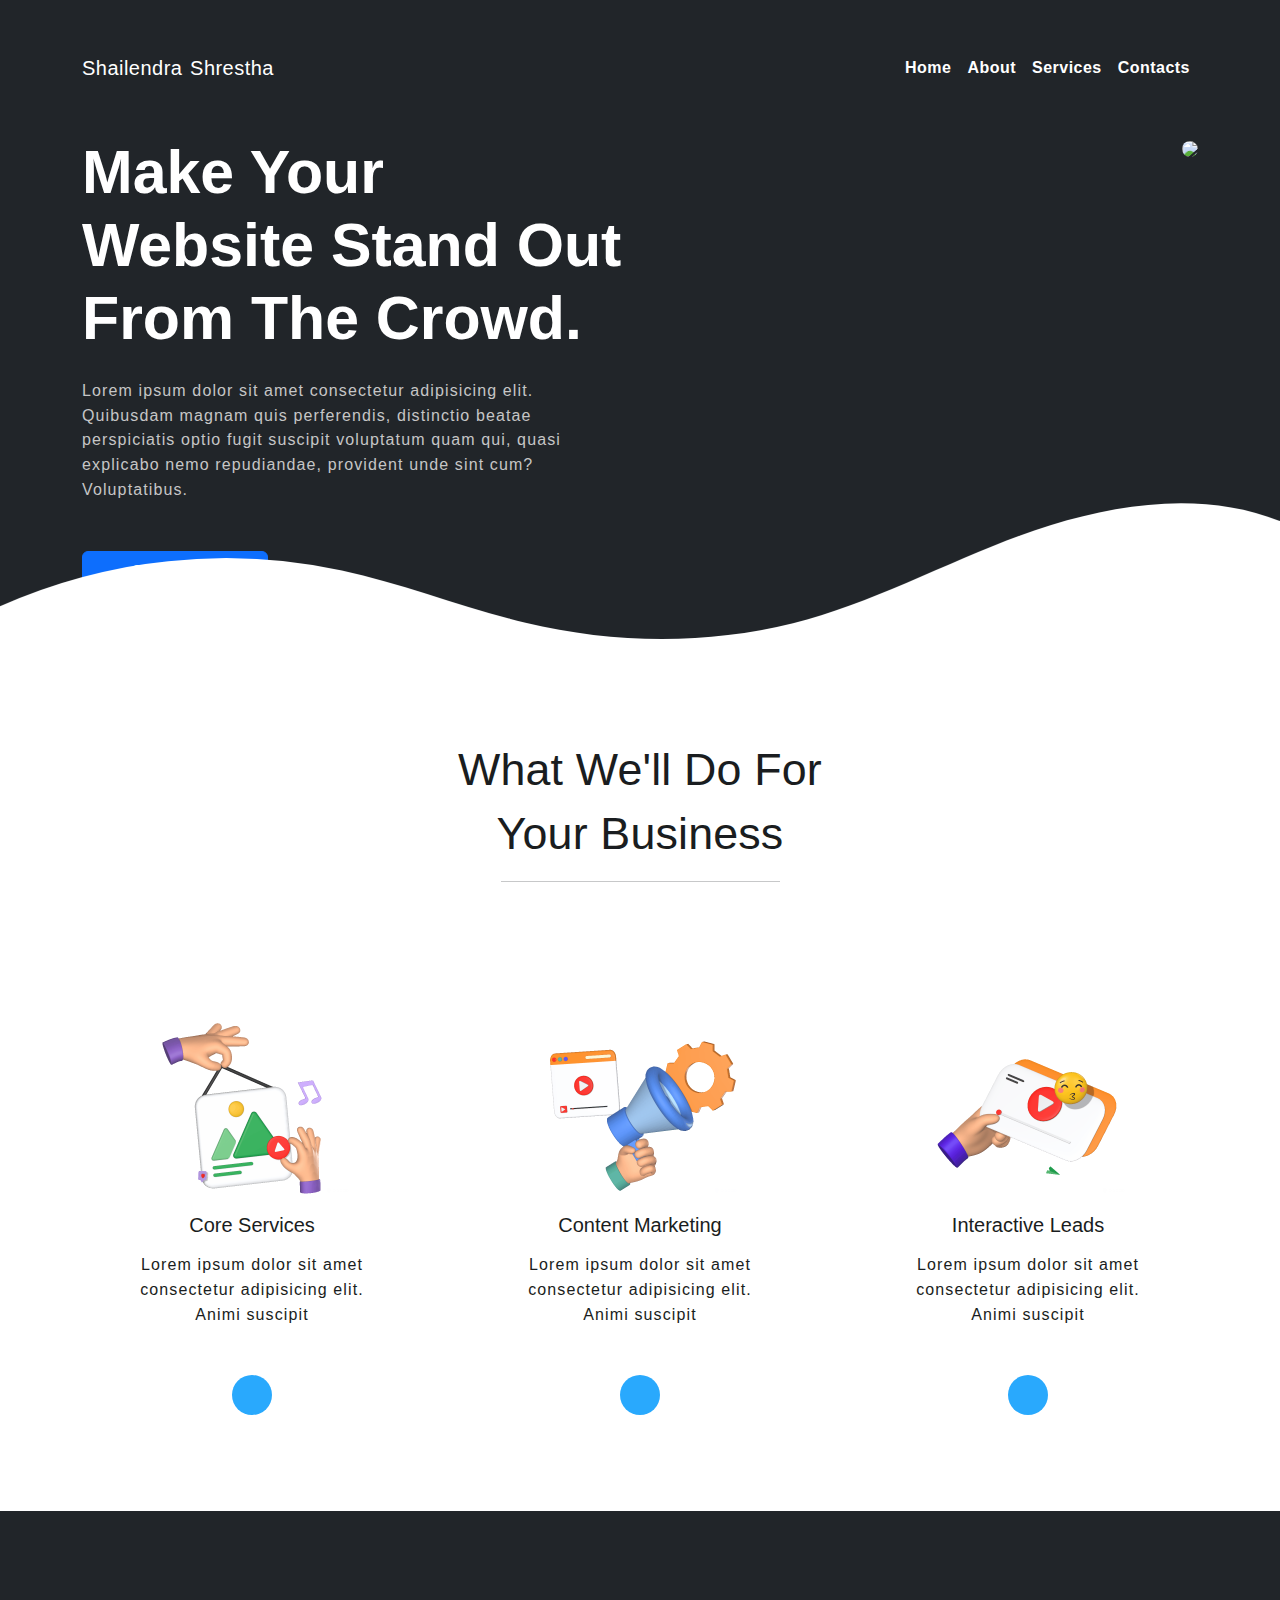
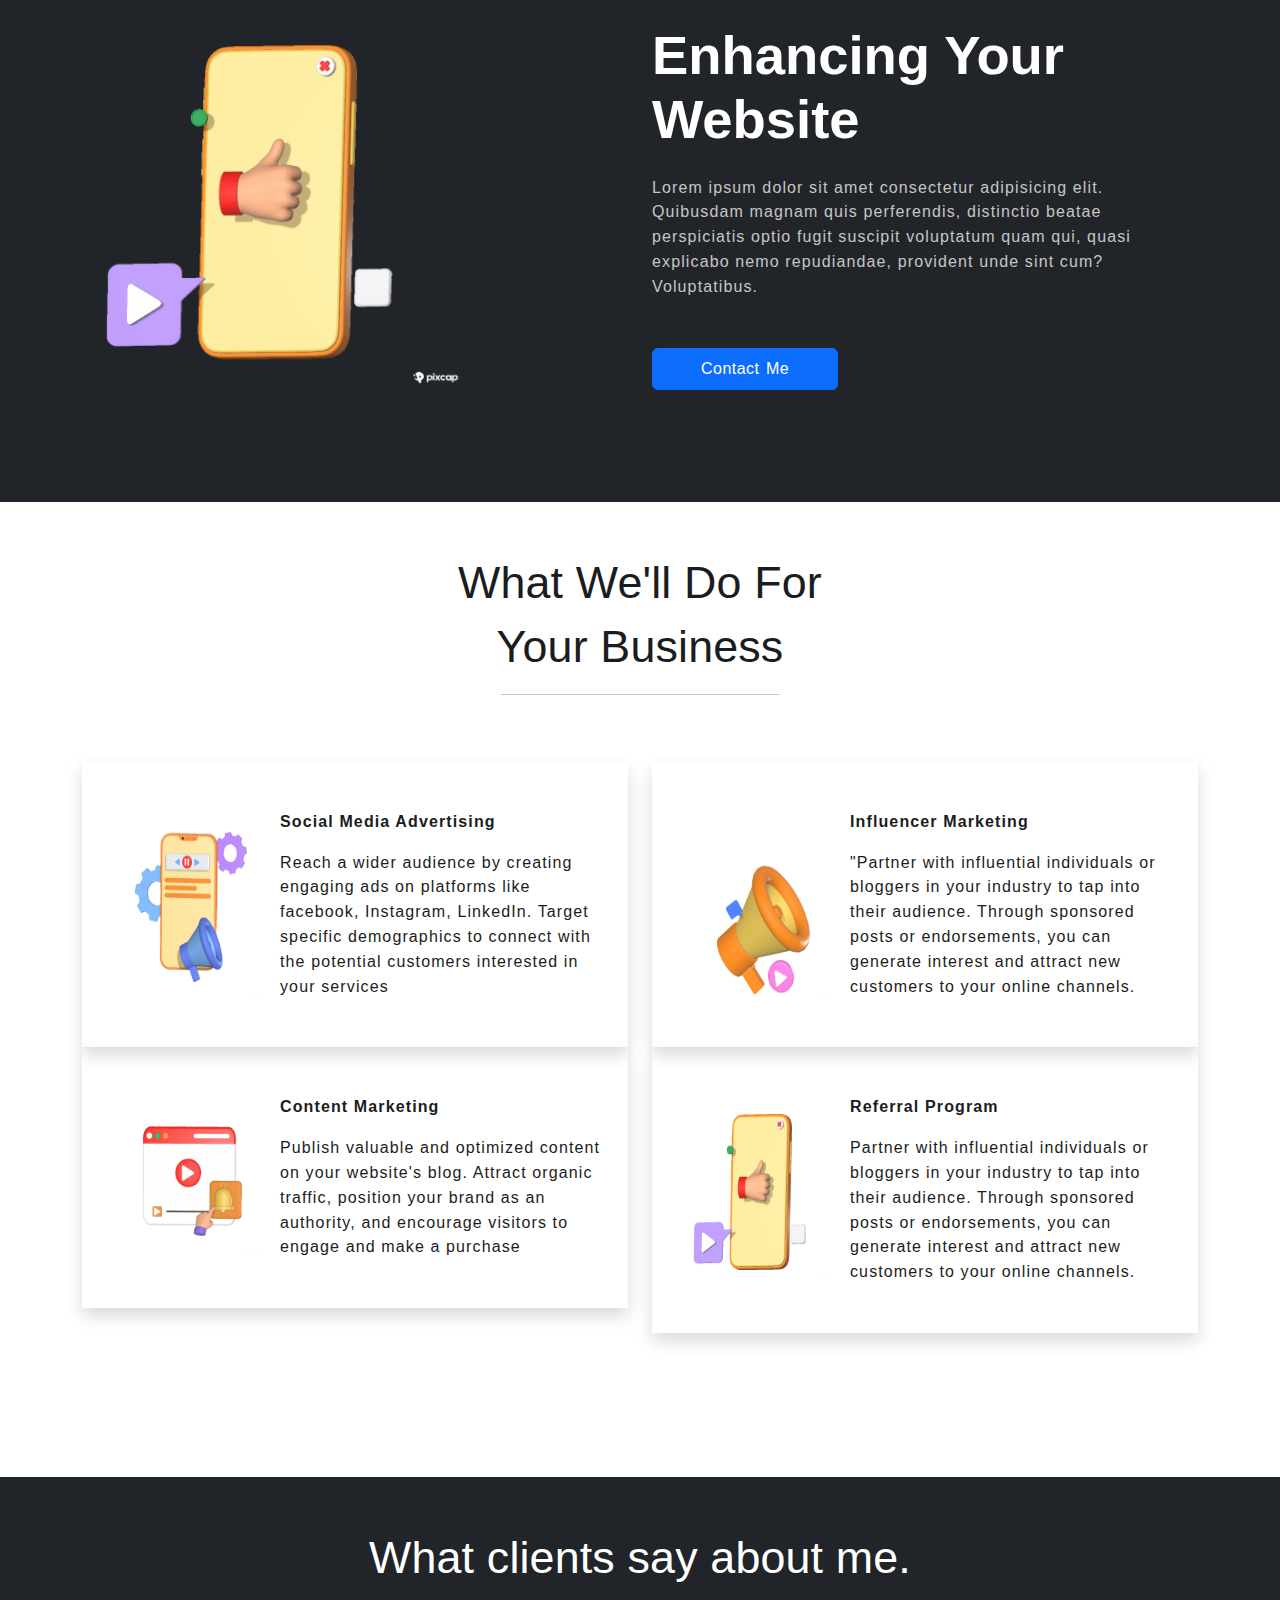
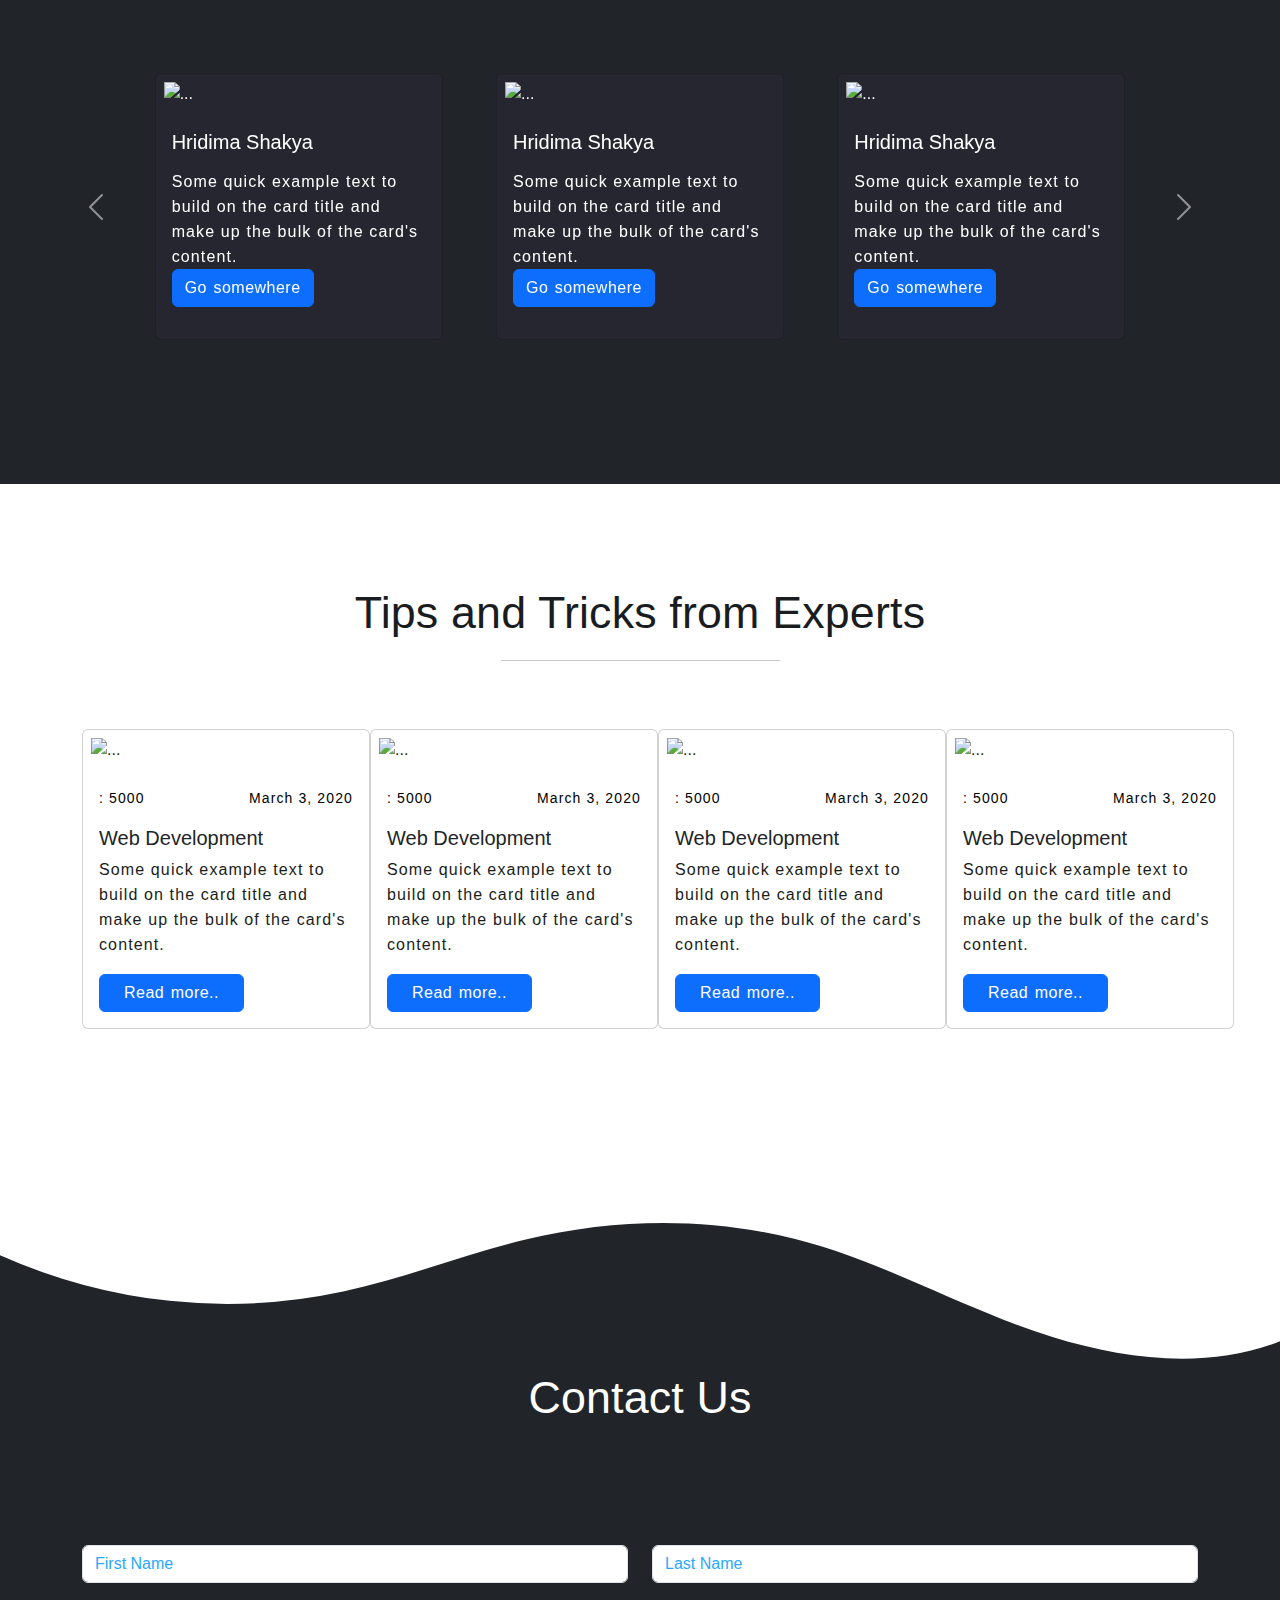
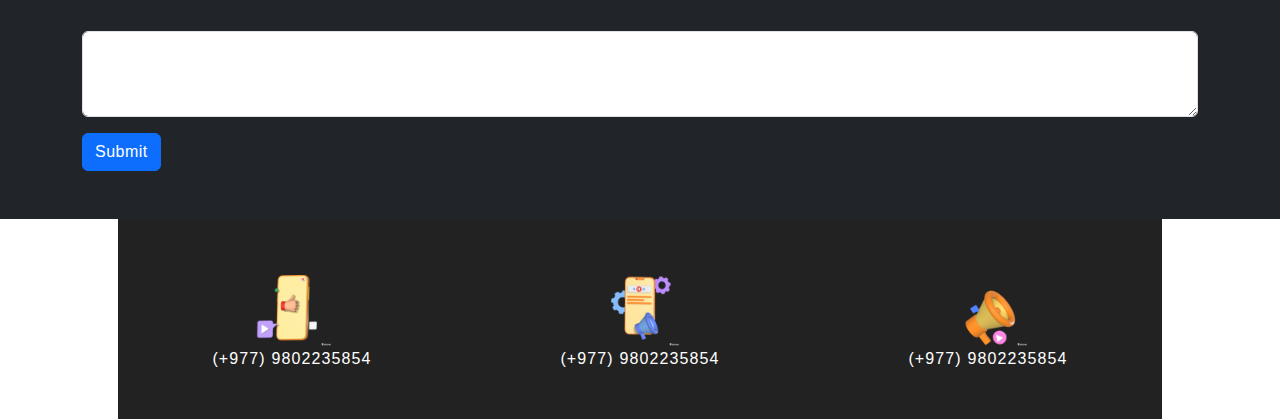
==== commit 04bca1f6: "Started Media Queries" ====
--- a/index.html
+++ b/index.html
@@ -312,7 +312,7 @@
         <div class="carousel-item">
           <div class="cont">
             <div class="row">
-              <div class="col-12 col-lg-4">
+              <div class="col-12 col-lg-3">
                 <div class="card" style="width: 18rem;">
                   <img
                     src="https://images.pexels.com/photos/785667/pexels-photo-785667.jpeg?auto=compress&cs=tinysrgb&w=1260&h=750&dpr=1"
@@ -339,7 +339,7 @@
         <div class="carousel-item">
           <div class="cont">
             <div class="row">
-              <div class="col-12 col-lg-4">
+              <div class="col-12 col-lg-3">
                 <div class="card" style="width: 18rem;">
                   <img
                     src="https://images.pexels.com/photos/785667/pexels-photo-785667.jpeg?auto=compress&cs=tinysrgb&w=1260&h=750&dpr=1"
@@ -380,19 +380,20 @@
 
   <section class="common-section mb-5 pt-5">
     <div class="container text-center common-title fw-bold">
-      <h2 class="common-heading">Expert Panel<br></h2>
+      <h2 class="common-heading">Tips and Tricks from Experts<br></h2>
       <hr class="w-25 mx-auto"> <!-- mx-auto? -->
     </div>
 
     <div class="container">
-      <div class="row">
-        <div class="col-12 col-md-6 col-lg-4">
+      <div class="row g-5">
+        <div class="d-flex col-12 col-md-6 col-lg-3">
           <div class="d-flex justify-content-center align-items-center">
+
             <div class="card " style="width: 18rem;">
               <img
                 src="https://images.pexels.com/photos/785667/pexels-photo-785667.jpeg?auto=compress&cs=tinysrgb&w=1260&h=750&dpr=1"
                 class="card-img-top p-2" alt="...">
-                
+
               <div class="card-body">
                 <div class="d-flex justify-content-between">
                   <p class="small text-black">
@@ -400,23 +401,178 @@
                   </p>
                   <p class="small text-black">March 3, 2020</p>
                 </div>
-                <h5 class="card-title mt-3">Hridima Shakya</h5>
-                <p class="card-text mt-2 mb-3">Some quick example text to build on the card title and make up the bulk of the
+                <h5 class="card-title mt-3">Web Development</h5>
+                <p class="card-text mt-2 mb-3">Some quick example text to build on the card title and make up the bulk
+                  of the
                   card's content.</p>
-                <a href="#" class="btn btn-primary">Read more..</a>
-              </div>
-            </div>
-          </div>
-        </div>
-      </div>
-    </div>
+                <a href="#" class="btn btn-primary px-4">Read more..</a>
+              </div>
+            </div>
+          </div>
+
+          <div class="d-flex justify-content-center align-items-center">
+            <div class="card " style="width: 18rem;">
+              <img
+                src="https://images.pexels.com/photos/785667/pexels-photo-785667.jpeg?auto=compress&cs=tinysrgb&w=1260&h=750&dpr=1"
+                class="card-img-top p-2" alt="...">
+
+              <div class="card-body">
+                <div class="d-flex justify-content-between">
+                  <p class="small text-black">
+                    <i class="fa-solid fa-book-open-reader"></i> : 5000
+                  </p>
+                  <p class="small text-black">March 3, 2020</p>
+                </div>
+                <h5 class="card-title mt-3">Web Development</h5>
+                <p class="card-text mt-2 mb-3">Some quick example text to build on the card title and make up the bulk
+                  of
+                  the
+                  card's content.</p>
+                <a href="#" class="btn btn-primary px-4">Read more..</a>
+              </div>
+            </div>
+          </div>
+
+          <div class="d-flex justify-content-center align-items-center">
+            <div class="card " style="width: 18rem;">
+              <img
+                src="https://images.pexels.com/photos/785667/pexels-photo-785667.jpeg?auto=compress&cs=tinysrgb&w=1260&h=750&dpr=1"
+                class="card-img-top p-2" alt="...">
+
+              <div class="card-body">
+                <div class="d-flex justify-content-between">
+                  <p class="small text-black">
+                    <i class="fa-solid fa-book-open-reader"></i> : 5000
+                  </p>
+                  <p class="small text-black">March 3, 2020</p>
+                </div>
+                <h5 class="card-title mt-3">Web Development</h5>
+                <p class="card-text mt-2 mb-3">Some quick example text to build on the card title and make up the bulk
+                  of
+                  the
+                  card's content.</p>
+                <a href="#" class="btn btn-primary px-4">Read more..</a>
+              </div>
+            </div>
+          </div>
+
+          <div class="d-flex justify-content-center align-items-center">
+            <div class="card " style="width: 18rem;">
+              <img
+                src="https://images.pexels.com/photos/785667/pexels-photo-785667.jpeg?auto=compress&cs=tinysrgb&w=1260&h=750&dpr=1"
+                class="card-img-top p-2" alt="...">
+
+              <div class="card-body">
+                <div class="d-flex justify-content-between">
+                  <p class="small text-black">
+                    <i class="fa-solid fa-book-open-reader"></i> : 5000
+                  </p>
+                  <p class="small text-black">March 3, 2020</p>
+                </div>
+                <h5 class="card-title mt-3">Web Development</h5>
+                <p class="card-text mt-2 mb-3">Some quick example text to build on the card title and make up the bulk
+                  of
+                  the
+                  card's content.</p>
+                <a href="#" class="btn btn-primary px-4">Read more..</a>
+              </div>
+            </div>
+          </div>
+        </div>
+      </div>
     </div>
   </section>
 
   <!-- ========== Expert Panel End Section ========== -->
 
-
-
+  <!-- ========== Contact Start Section ========== -->
+
+  <section class="contact-section pt-5 pb-5 bg-dark">
+    <div class="container text-center common-title fw-bold">
+      <h2 class="common-heading text-white">Contact Us<br></h2>
+      <hr class="w-25 mx-auto"> <!-- mx-auto? -->
+    </div>
+
+    <div class="custom-shape-divider-top-1730944167">
+      <svg data-name="Layer 1" xmlns="http://www.w3.org/2000/svg" viewBox="0 0 1200 120" preserveAspectRatio="none">
+        <path
+          d="M321.39,56.44c58-10.79,114.16-30.13,172-41.86,82.39-16.72,168.19-17.73,250.45-.39C823.78,31,906.67,72,985.66,92.83c70.05,18.48,146.53,26.09,214.34,3V0H0V27.35A600.21,600.21,0,0,0,321.39,56.44Z"
+          class="shape-fill"></path>
+      </svg>
+    </div>
+
+    <div class="container">
+      <div class="form-section mx-auto">
+        <form>
+          <div class="mb-3">
+            <div class="row">
+              <div class="col-lg-6 col-12">
+                <label for="exampleFormUserFirstName" class="form-label">First Name</label>
+                <input type="text" class="form-control" id="exampleFormUserFirstName" placeholder="First Name">
+              </div>
+
+              <div class="col-lg-6">
+                <label for="exampleFormUserLastName" class="form-label">Last Name</label>
+                <input type="text" class="form-control" id="exampleFormUserLastName" placeholder="Last Name">
+              </div>
+            </div>
+          </div>
+          <div class="mb-3">
+
+          </div>
+          <div class="mb-3">
+            <label for="exampleFormControlTextarea1" class="form-label">Example textarea</label>
+            <textarea class="form-control" id="exampleFormControlTextarea1" rows="3"></textarea>
+          </div>
+          <button type="submit" class="btn btn-primary">Submit</button>
+        </form>
+      </div>
+    </div>
+  </section>
+
+
+  <!-- ========== Contact End Section ========== -->
+
+  <!-- ========== Footer Start Section ========== -->
+
+  <section class="main-footer-section">
+    <div class="contact-details">
+      <div class="container px-5">
+        <div class="row g-0">
+          
+          <div class="col-lg-4">
+            <div class="contact-div p-5 d-flex flex-column justify-content-center align-items-center">
+              <div class="icon-div d-flex flex-column justify-content-center align-items-center">
+                <img src="./images/like.gif" alt="" class="img-fluid">
+              </div>
+              <p class="text-white">(+977) 9802235854</p>
+            </div>
+          </div>
+          
+          <div class="col-lg-4">
+            <div class="contact-div p-5 d-flex flex-column justify-content-center align-items-center">
+              <div class="icon-div d-flex flex-column justify-content-center align-items-center">
+                <img src="./images/ad.gif" alt="" class="img-fluid">
+              </div>
+              <p class="text-white">(+977) 9802235854</p>
+            </div>
+          </div>
+
+          <div class="col-lg-4">
+            <div class="contact-div p-5 d-flex flex-column justify-content-center align-items-center">
+              <div class="icon-div d-flex flex-column justify-content-center align-items-center">
+                <img src="./images/Announcement.gif" alt="" class="img-fluid">
+              </div>
+              <p class="text-white">(+977) 9802235854</p>
+            </div>
+          </div>
+
+        </div>
+      </div>
+    </div>
+  </section>
+
+  <!-- ========== Footer End Section ========== -->
 
   <script src="https://cdn.jsdelivr.net/npm/@popperjs/core@2.9.2/dist/umd/popper.min.js"
     integrity="sha384-IQsoLXl5PILFhosVNubq5LC7Qb9DXgDA9i+tQ8Zj3iwWAwPtgFTxbJ8NT4GN1R8p"
--- a/css/style.css
+++ b/css/style.css
@@ -15,7 +15,11 @@
     --bs-supporting-color: #C850C0;
 }
 
-h1, h2, h3, h4, h5 {
+h1,
+h2,
+h3,
+h4,
+h5 {
     font-family: 'Lexend Deca', sans-serif;
     color: var(--bs-dark-color);
 }
@@ -30,68 +34,75 @@
     font-size: 3.4rem;
 }
 
-p{
+p {
     margin: 0;
     font-weight: 400;
     font-size: 1rem;
     color: var(--bs-dark-color);
     letter-spacing: 0.07rem;
     line-height: 1.55rem;
-    font-synthesis: none; /*Disables the synthesis of the bold, italic, small-caps, and/or subscript and superscript typefaces*/
+    font-synthesis: none;
+    /*Disables the synthesis of the bold, italic, small-caps, and/or subscript and superscript typefaces*/
     text-rendering: optimizeLegibility;
 }
 
-a{
+a {
     text-decoration: none;
 }
 
-li{
+li {
     list-style: none;
 }
 
-button, a{
+button,
+a {
     font-size: 1.15rem;
     letter-spacing: 0.03rem;
     word-spacing: .1rem;
 }
 
-.common-heading{
+.common-heading {
     font-size: 2.8rem;
     font-weight: 500;
-    letter-spacing: 0.01rem!important;
-}
-
-.common-title{
+    letter-spacing: 0.01rem !important;
+}
+
+.common-title {
     margin-bottom: 4.2rem;
 }
 
 /* Navbar style */
-.nav-link{
+.nav-link {
     color: var(--bs-main-color);
     font-weight: bold;
 }
 
-.text-light-grey{
+.text-light-grey {
     color: var(--bs-primary-color);
 }
 
-.common-section{
+.common-section {
     padding: 0 0 9rem 0;
 }
 
+.bg-theme {
+    color: var(--bs-supporting-color);
+    font-weight: bold;
+    background-image: none !important;
+}
+
 /* Hero section start */
-.hero-section{
+.hero-section {
     display: grid;
     place-content: center;
-    height: inherit;    
-}
-
-.bg-main{
-    height: 100vh;
-    position: relative;
-}
-
-.hero-video--section{
+    height: inherit;
+}
+
+.bg-main {
+    position: relative;
+}
+
+.hero-video--section {
     width: 30rem;
     border-radius: 2rem;
     -webkit-border-radius: 2rem;
@@ -116,18 +127,18 @@
     width: calc(100% + 1.3px);
     height: 150px;
     transform: rotateY(180deg);
-    
+
 }
 
 .custom-shape-divider-bottom-1730796877 .shape-fill {
     fill: #FFFFFF;
-    
+
 }
 
 /***** Services Section *****/
 
-.services-section{
-    padding: 6rem 0 3rem 0!important;
+.services-section {
+    padding: 6rem 0 3rem 0 !important;
 }
 
 .icon-span {
@@ -137,45 +148,45 @@
     color: var(--bs-main-color);
 }
 
-.card-box:hover{
+.card-box:hover {
     box-shadow: rgba(149, 157, 165, 0.2) 0 8px 24px;
 }
 
 /***** End Services Section *****/
 
-/***** More Info Section *****/ 
-.more-info-section{
-    background-image: linear-gradient(rgba(22,22,22,0.7), rgba(22,22,22,0.9)), url("https://images.pexels.com/photos/15705988/pexels-photo-15705988/free-photo-of-a-wooden-walkway-in-the-woods-with-trees.jpeg?auto=compress&cs=tinysrgb&w=1260&h=750&dpr=1");
+/***** More Info Section *****/
+.more-info-section {
+    background-image: linear-gradient(rgba(22, 22, 22, 0.7), rgba(22, 22, 22, 0.9)), url("https://images.pexels.com/photos/15705988/pexels-photo-15705988/free-photo-of-a-wooden-walkway-in-the-woods-with-trees.jpeg?auto=compress&cs=tinysrgb&w=1260&h=750&dpr=1");
     background-size: cover;
     background-position: center;
     background-repeat: no-repeat;
     background-attachment: fixed;
     padding: 6rem 0;
     /* overflow: hidden; */
-}   
-
-.more-info-section .img-section{
-    position: relative;
-}
-
-.more-info-section .img-section img{
+}
+
+.more-info-section .img-section {
+    position: relative;
+}
+
+.more-info-section .img-section img {
     width: 70%;
 }
 
 /***** End More Info Section *****/
 
-/***** Testimonial Section *****/ 
-.business-section{
+/***** Testimonial Section *****/
+.business-section {
     padding-top: 3rem;
 }
 
 /* Carousel */
 
-.carousel{
+.carousel {
     padding: 0 8rem;
 }
 
-.carousel .card{
+.carousel .card {
     background-color: #262631;
     color: var(--bs-main-color);
     transition: all 0.3s linear;
@@ -185,23 +196,116 @@
     -o-transition: all 0.3s linear;
 }
 
-.carousel-inner .card p{
-    color: var(--bs-main-color);
-}
-
-.carousel-inner .card:hover{
-    background-color:var(--bs-main-color);
-    color:var(--bs-dark-color);
-}
-
-.carousel-inner .card:hover p{
+.carousel-inner .card p {
+    color: var(--bs-main-color);
+}
+
+.carousel-inner .card:hover {
+    background-color: var(--bs-main-color);
     color: var(--bs-dark-color);
 }
 
-.fa-star{
+.carousel-inner .card:hover p {
+    color: var(--bs-dark-color);
+}
+
+.fa-star {
     color: var(--bs-supporting-color);
 }
+
 /***** End Testimonial Section *****/
 
-
-
+/***** Expert Panel Section *****/
+.text-grey {
+    color: var(--bs-primary-color);
+}
+
+.text-light-grey {
+    color: var(--bs-primary-color);
+}
+
+/***** End Expert Panel Section *****/
+
+/***** Contact Section *****/
+.contact-section {
+    position: relative;
+}
+
+.contact-section .common-title {
+    padding-top: 6rem;
+}
+
+.custom-shape-divider-top-1730944167 {
+    position: absolute;
+    top: 0;
+    left: 0;
+    width: 100%;
+    overflow: hidden;
+    line-height: 0;
+}
+
+.custom-shape-divider-top-1730944167 svg {
+    position: relative;
+    display: block;
+    width: calc(100% + 1.3px);
+    height: 150px;
+}
+
+.custom-shape-divider-top-1730944167 .shape-fill {
+    fill: #FFFFFF;
+}
+
+.form-section {}
+
+/***** End Contact Section *****/
+
+.main-footer-section {
+    padding: 0 0 4 0;
+    color: var(--bs-main-color);
+}
+
+.contact-div {
+    background-color: #222;
+}
+
+.icon-div {
+    width: 5rem;
+    height: 5rem;
+}
+
+
+/* MEDIA QUERIES */
+@media screen and (max-width: 1200px) {
+    .hero-video--section {
+        width: 20rem;
+        border-radius: 1rem;
+        -webkit-border-radius: 1rem;
+        -moz-border-radius: 1rem;
+        -ms-border-radius: 1rem;
+        -o-border-radius: 1rem;
+    }
+}
+
+
+@media screen and (max-width:998px) {
+    .navbar-toggler {
+        border-color: var(--bs-main-color);
+    }
+
+    .navbar-toggler-icon {
+        color: var(--bs-main-color);
+        background-color: var(--bs-main-color);
+    }
+
+    h1 {
+        font-size: 2.4rem;
+    }
+
+    section .common-heading {
+        font-size: 2rem;
+    }
+
+    section .para-width {
+        width: auto;
+    }
+}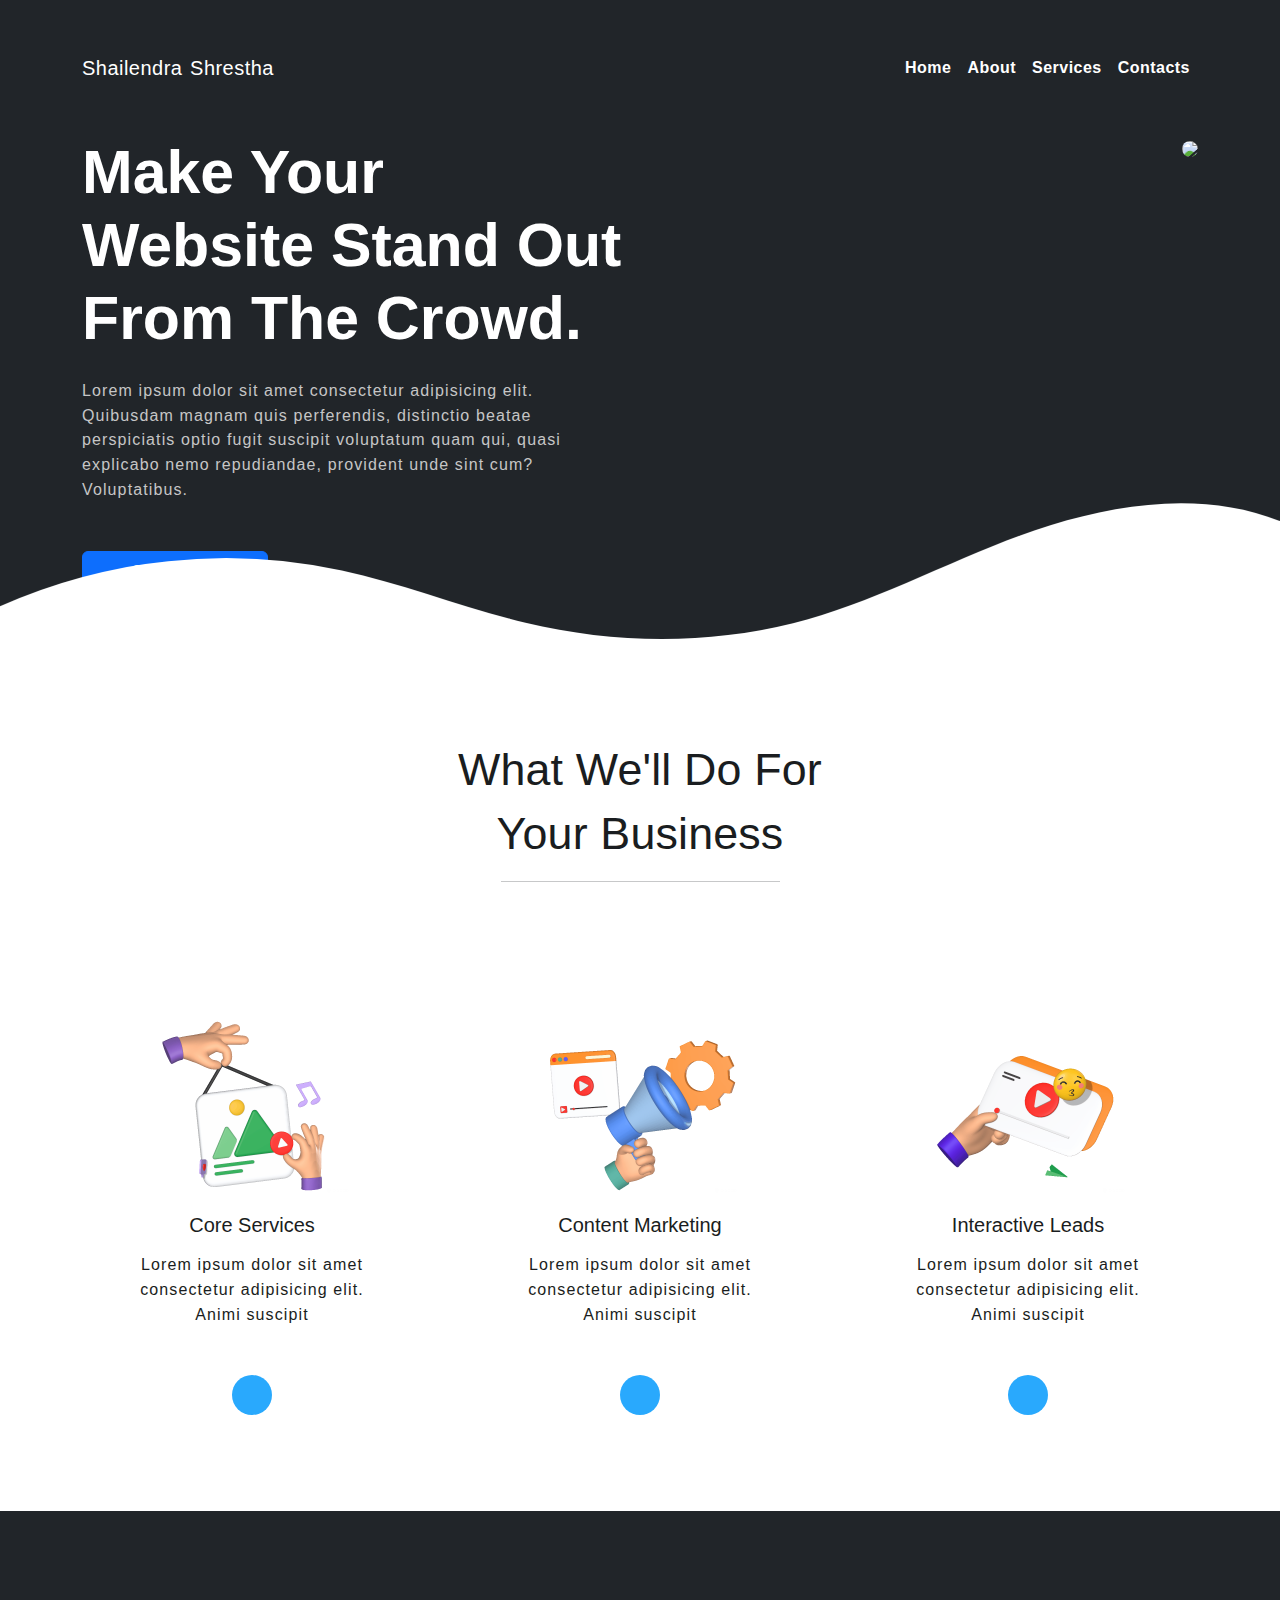
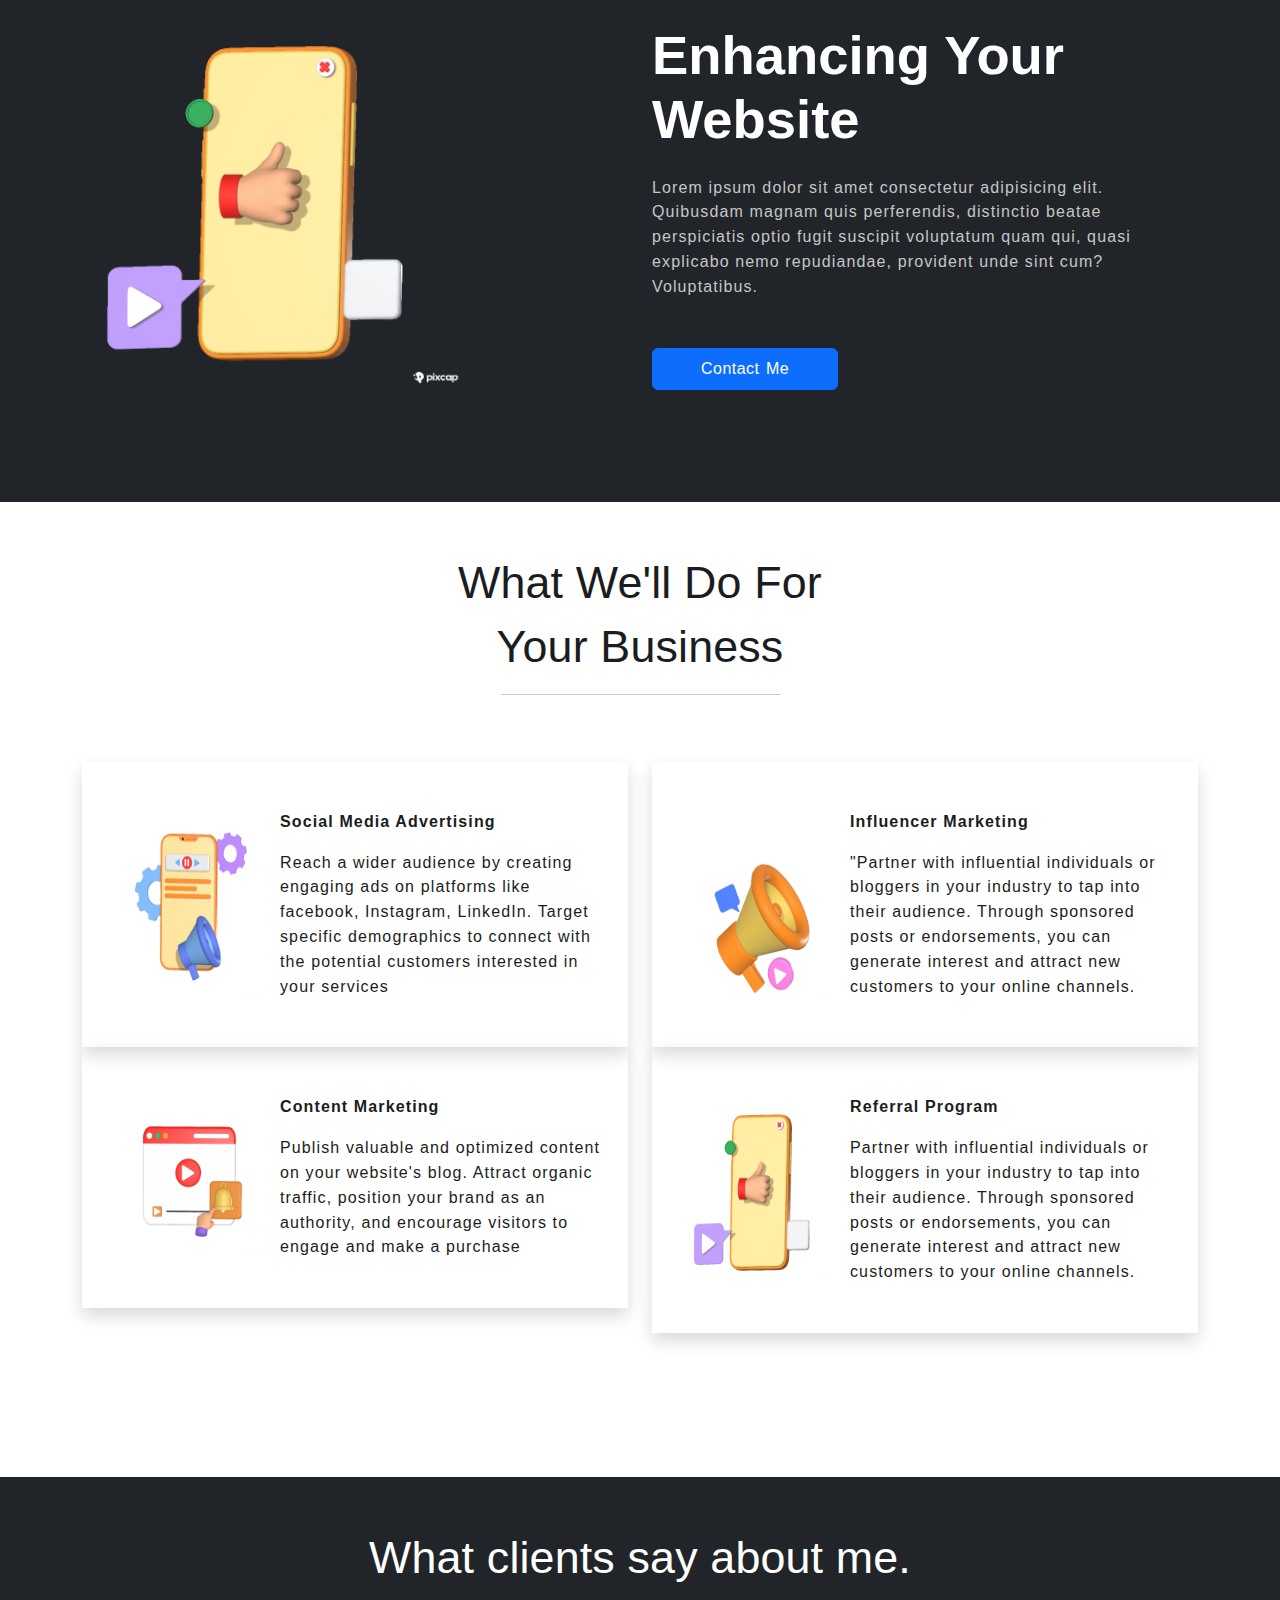
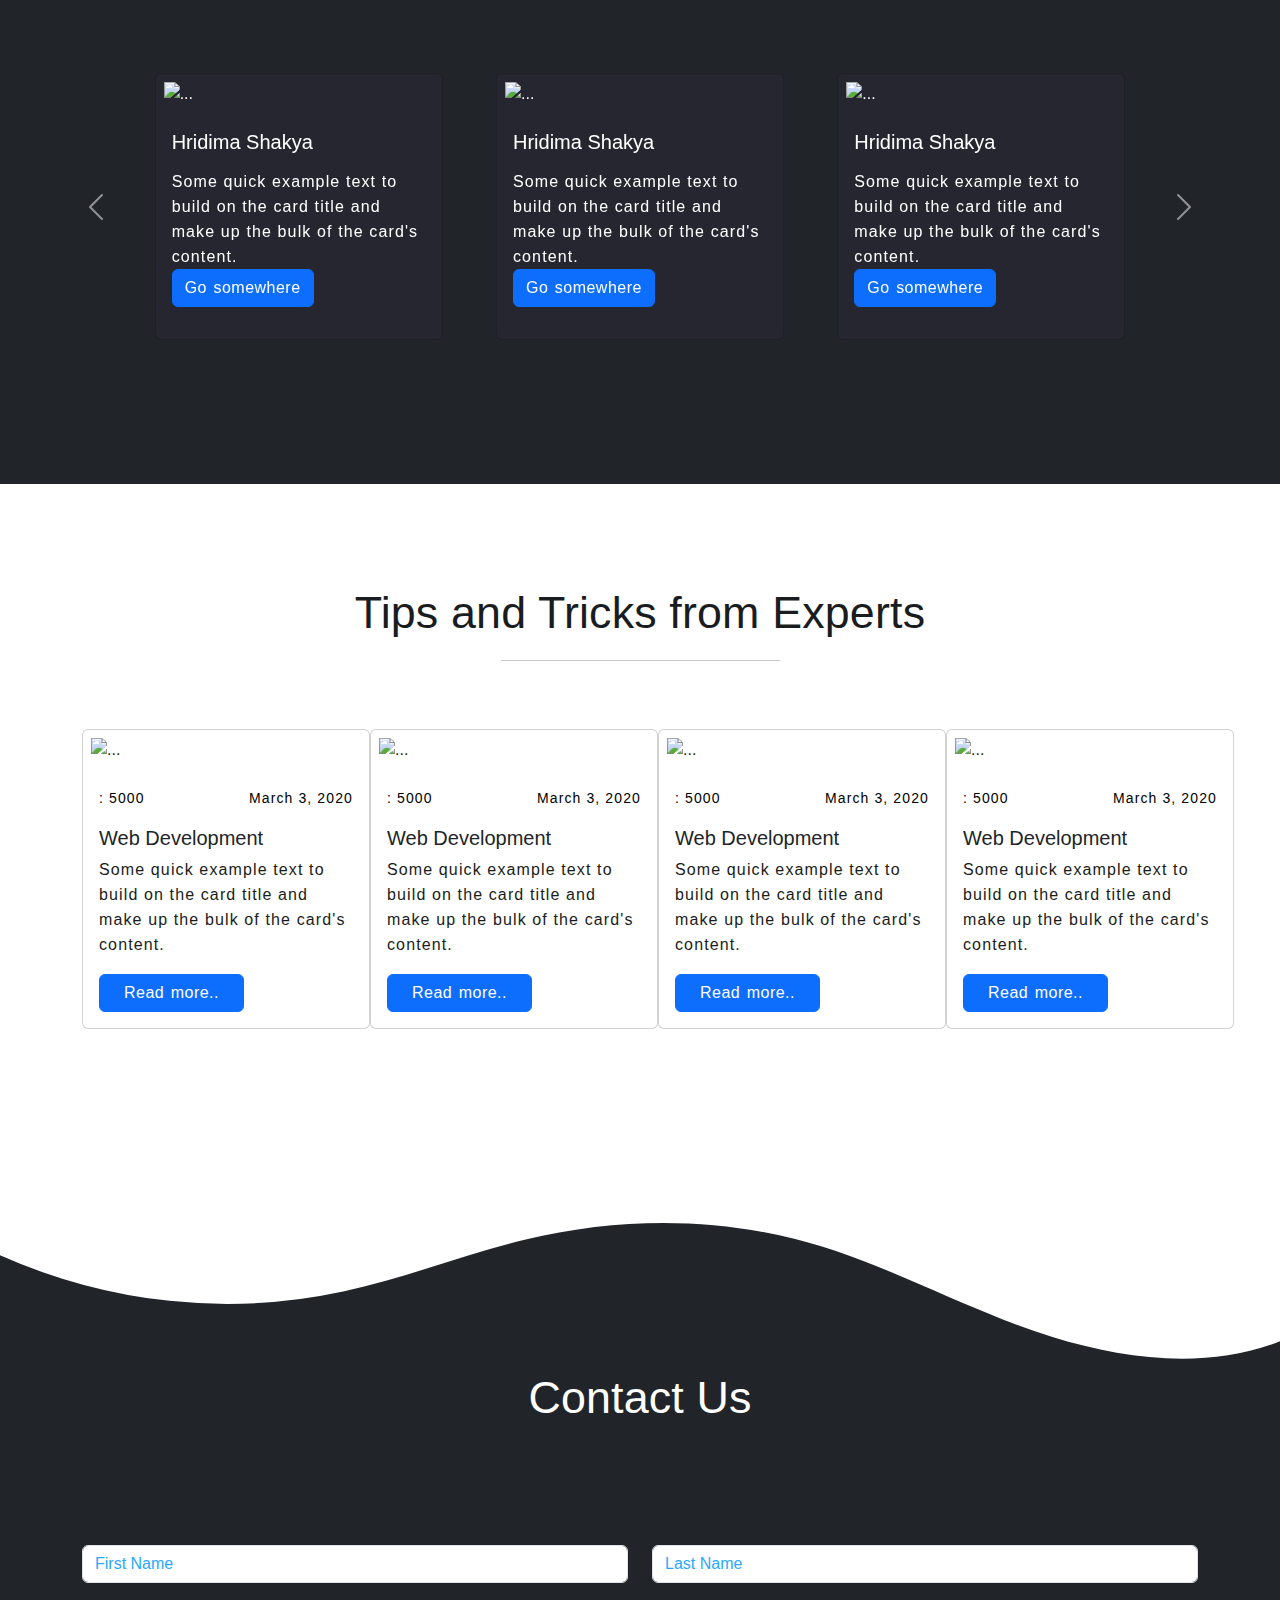
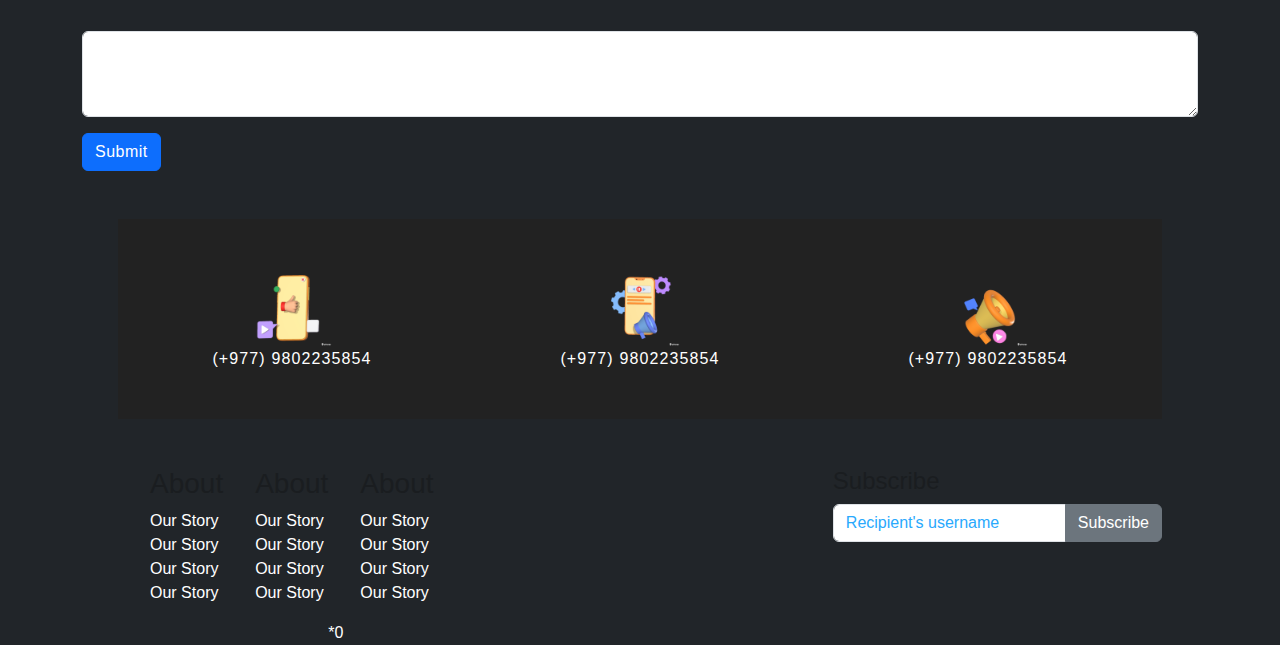
==== commit 19c73f6a: "Added footer menu and form" ====
--- a/index.html
+++ b/index.html
@@ -535,11 +535,12 @@
 
   <!-- ========== Footer Start Section ========== -->
 
-  <section class="main-footer-section">
+  <section class="main-footer-section bg-dark">
+    <!-- Floating Contact Section -->
     <div class="contact-details">
       <div class="container px-5">
         <div class="row g-0">
-          
+
           <div class="col-lg-4">
             <div class="contact-div p-5 d-flex flex-column justify-content-center align-items-center">
               <div class="icon-div d-flex flex-column justify-content-center align-items-center">
@@ -548,7 +549,7 @@
               <p class="text-white">(+977) 9802235854</p>
             </div>
           </div>
-          
+
           <div class="col-lg-4">
             <div class="contact-div p-5 d-flex flex-column justify-content-center align-items-center">
               <div class="icon-div d-flex flex-column justify-content-center align-items-center">
@@ -566,10 +567,53 @@
               <p class="text-white">(+977) 9802235854</p>
             </div>
           </div>
-
-        </div>
-      </div>
-    </div>
+        </div>
+
+        <div class="footer mt-5 d-flex justify-content-between">
+          <!-- Footer Navigation -->
+          <div class="footer-menu d-flex">
+            <div class="footer-nav">
+              <ul>
+                <h3>About</h3>
+                <li>Our Story</li>
+                <li>Our Story</li>
+                <li>Our Story</li>
+                <li>Our Story</li>
+              </ul>
+            </div>
+
+            <div class="footer-nav">
+              <ul>
+                <h3>About</h3>
+                <li>Our Story</li>
+                <li>Our Story</li>
+                <li>Our Story</li>
+                <li>Our Story</li>
+              </ul>
+            </div>
+
+            <div class="footer-nav">
+              <ul>
+                <h3>About</h3>
+                <li>Our Story</li>
+                <li>Our Story</li>
+                <li>Our Story</li>
+                <li>Our Story</li>
+              </ul>*0
+            </div>
+          </div>
+          <!-- Footer Subscription section -->
+          <div class="footer-subscribe">
+            <h4>Subscribe</h4>
+            <div class="input-group mb-3">
+              <input type="text" class="form-control" placeholder="Recipient's username"
+                aria-label="Recipient's username" aria-describedby="basic-addon2">
+              <span class="input-group-text btn btn-secondary" id="basic-addon2">Subscribe</span>
+            </div>
+
+          </div>
+        </div>
+      </div>
   </section>
 
   <!-- ========== Footer End Section ========== -->
--- a/css/style.css
+++ b/css/style.css
@@ -255,7 +255,7 @@
     fill: #FFFFFF;
 }
 
-.form-section {}
+/* .form-section {} */
 
 /***** End Contact Section *****/
 
@@ -272,6 +272,13 @@
     width: 5rem;
     height: 5rem;
 }
+
+/***** Footer Section *****/ 
+
+
+
+/***** End Footer Section *****/
+
 
 
 /* MEDIA QUERIES */
@@ -308,4 +315,5 @@
     section .para-width {
         width: auto;
     }
-}+}
+
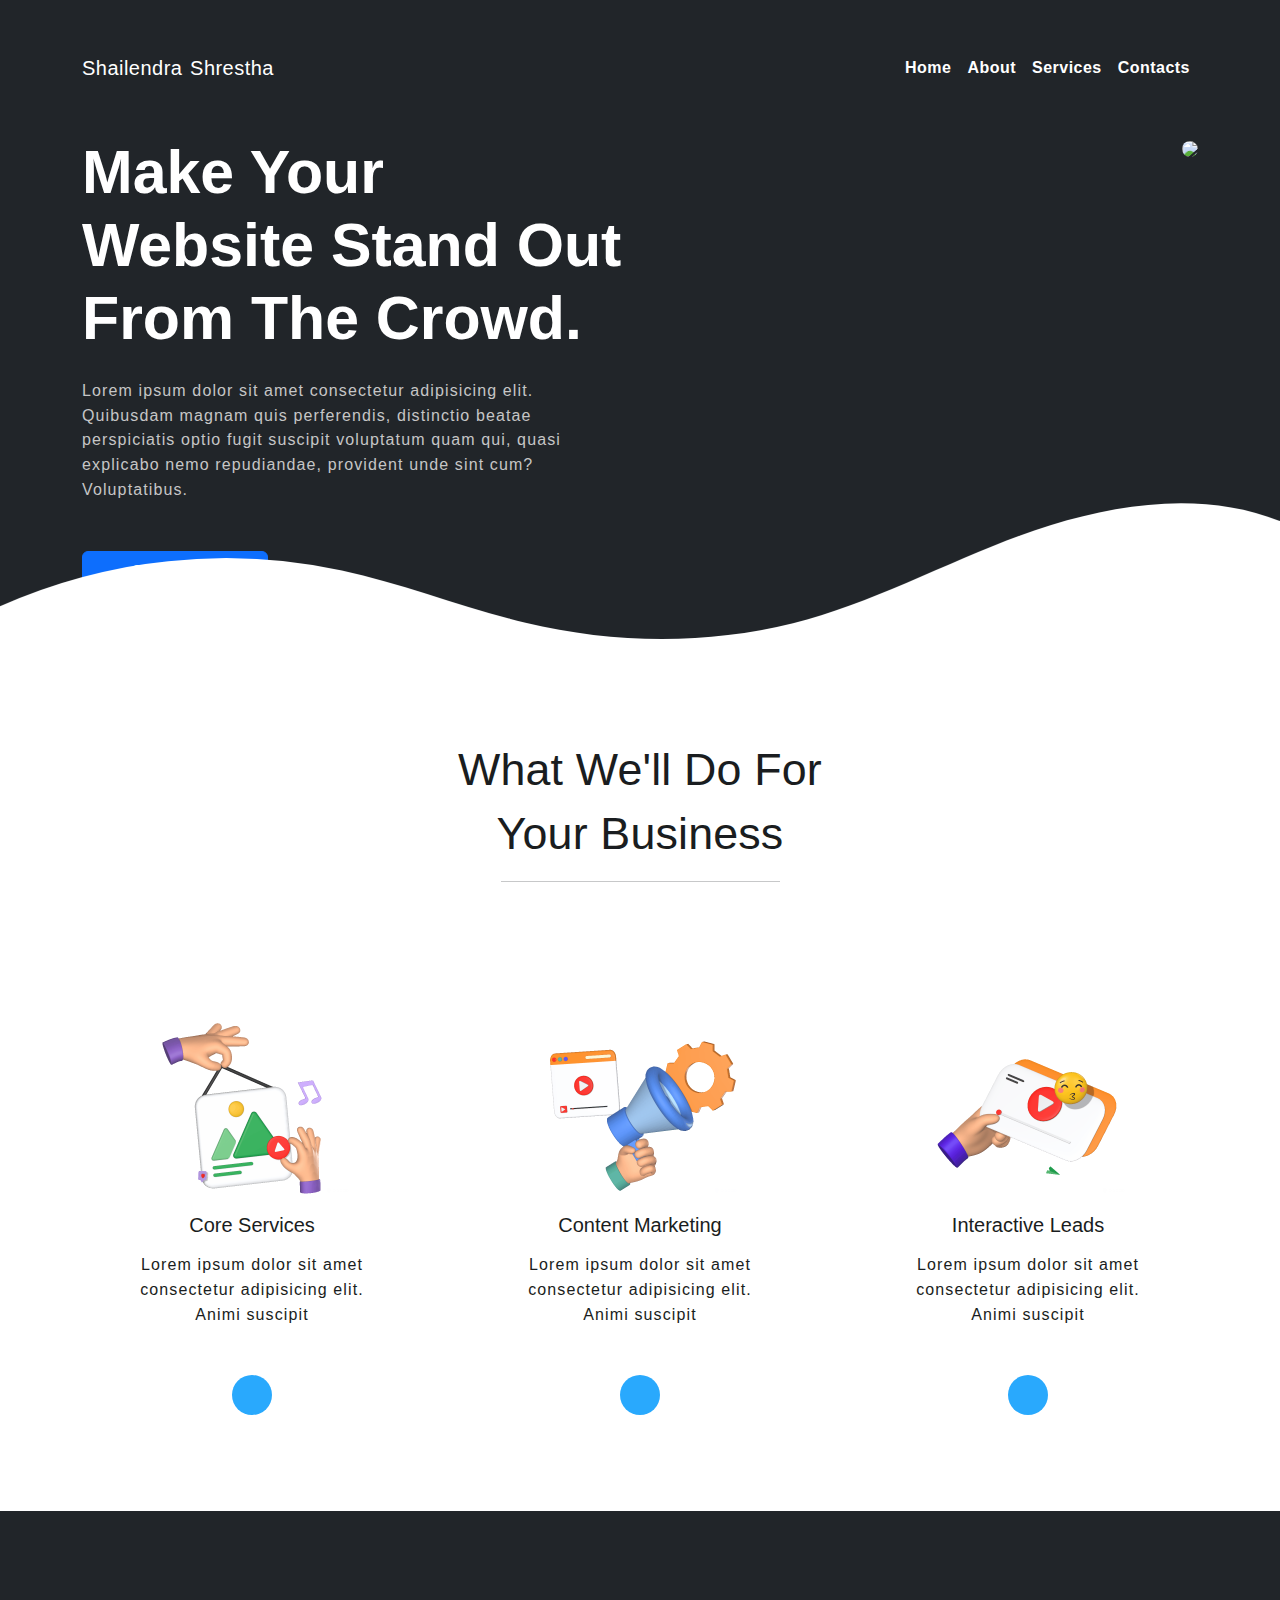
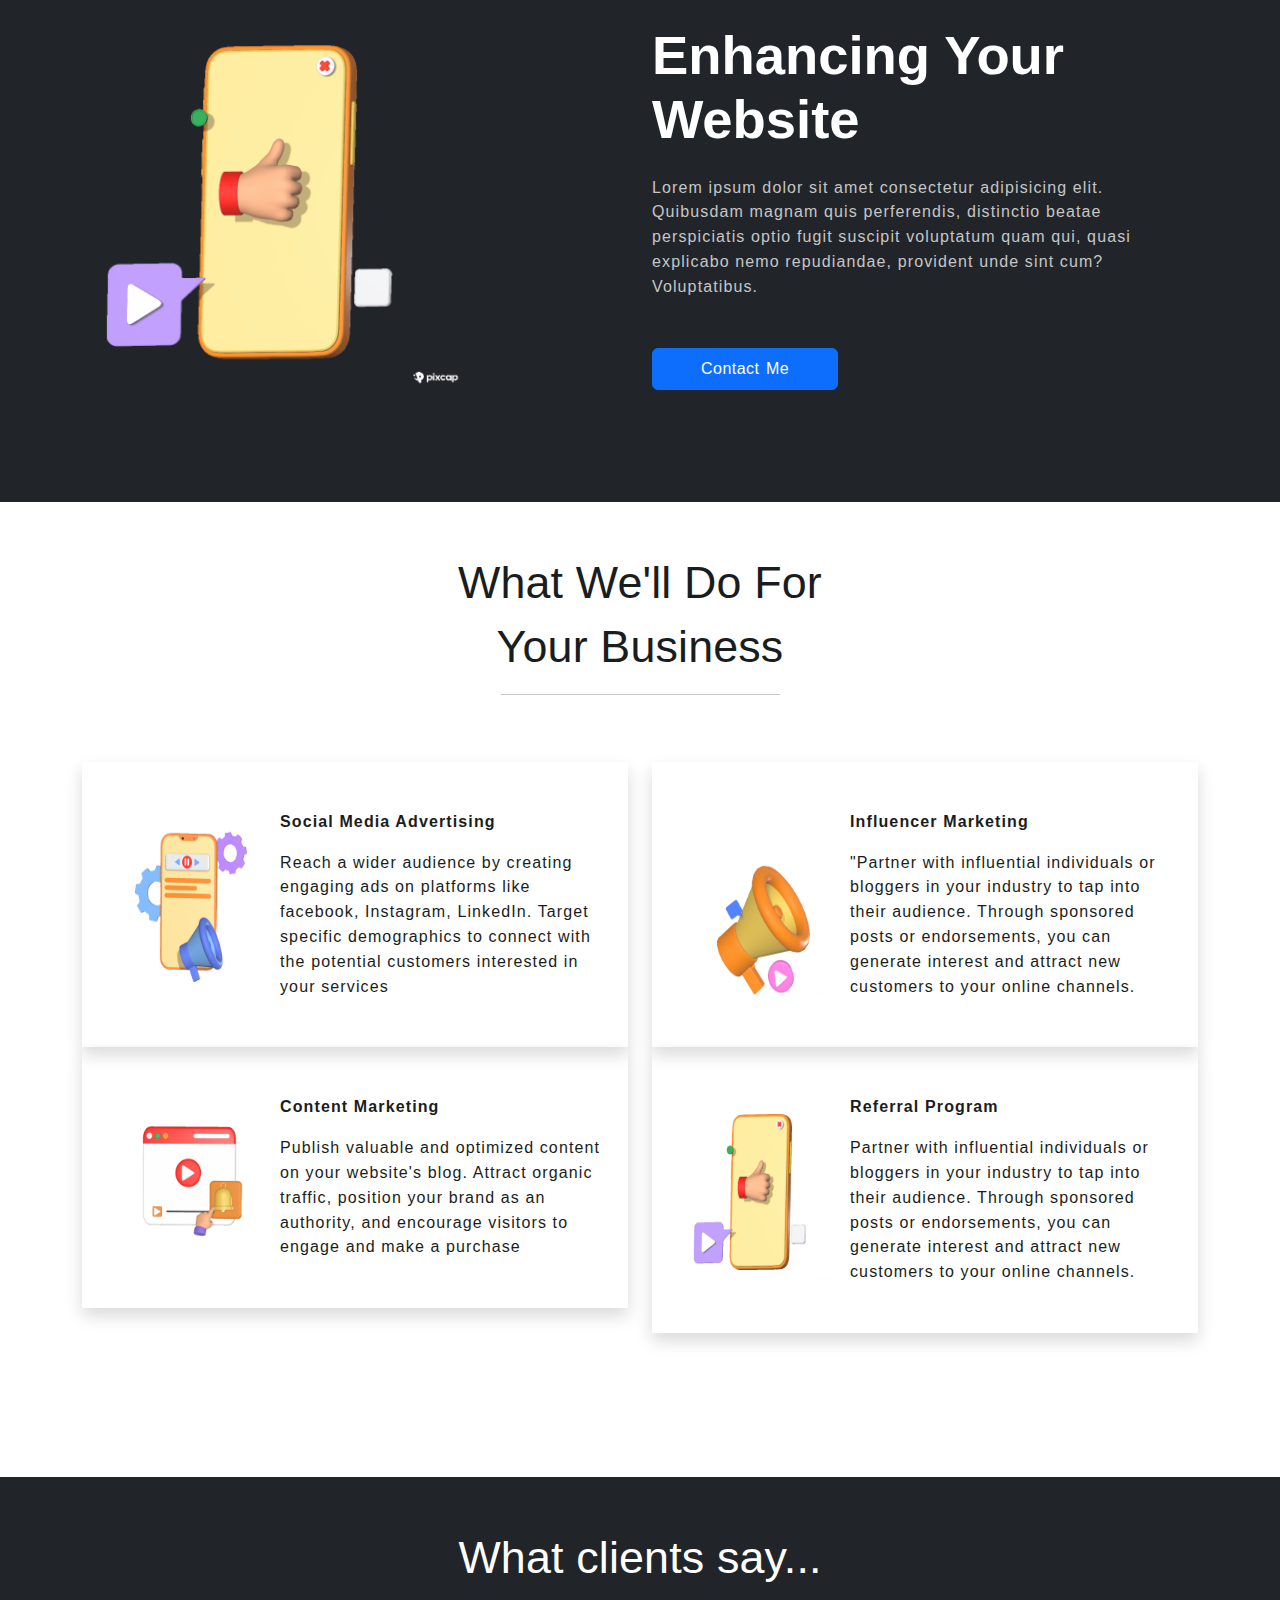
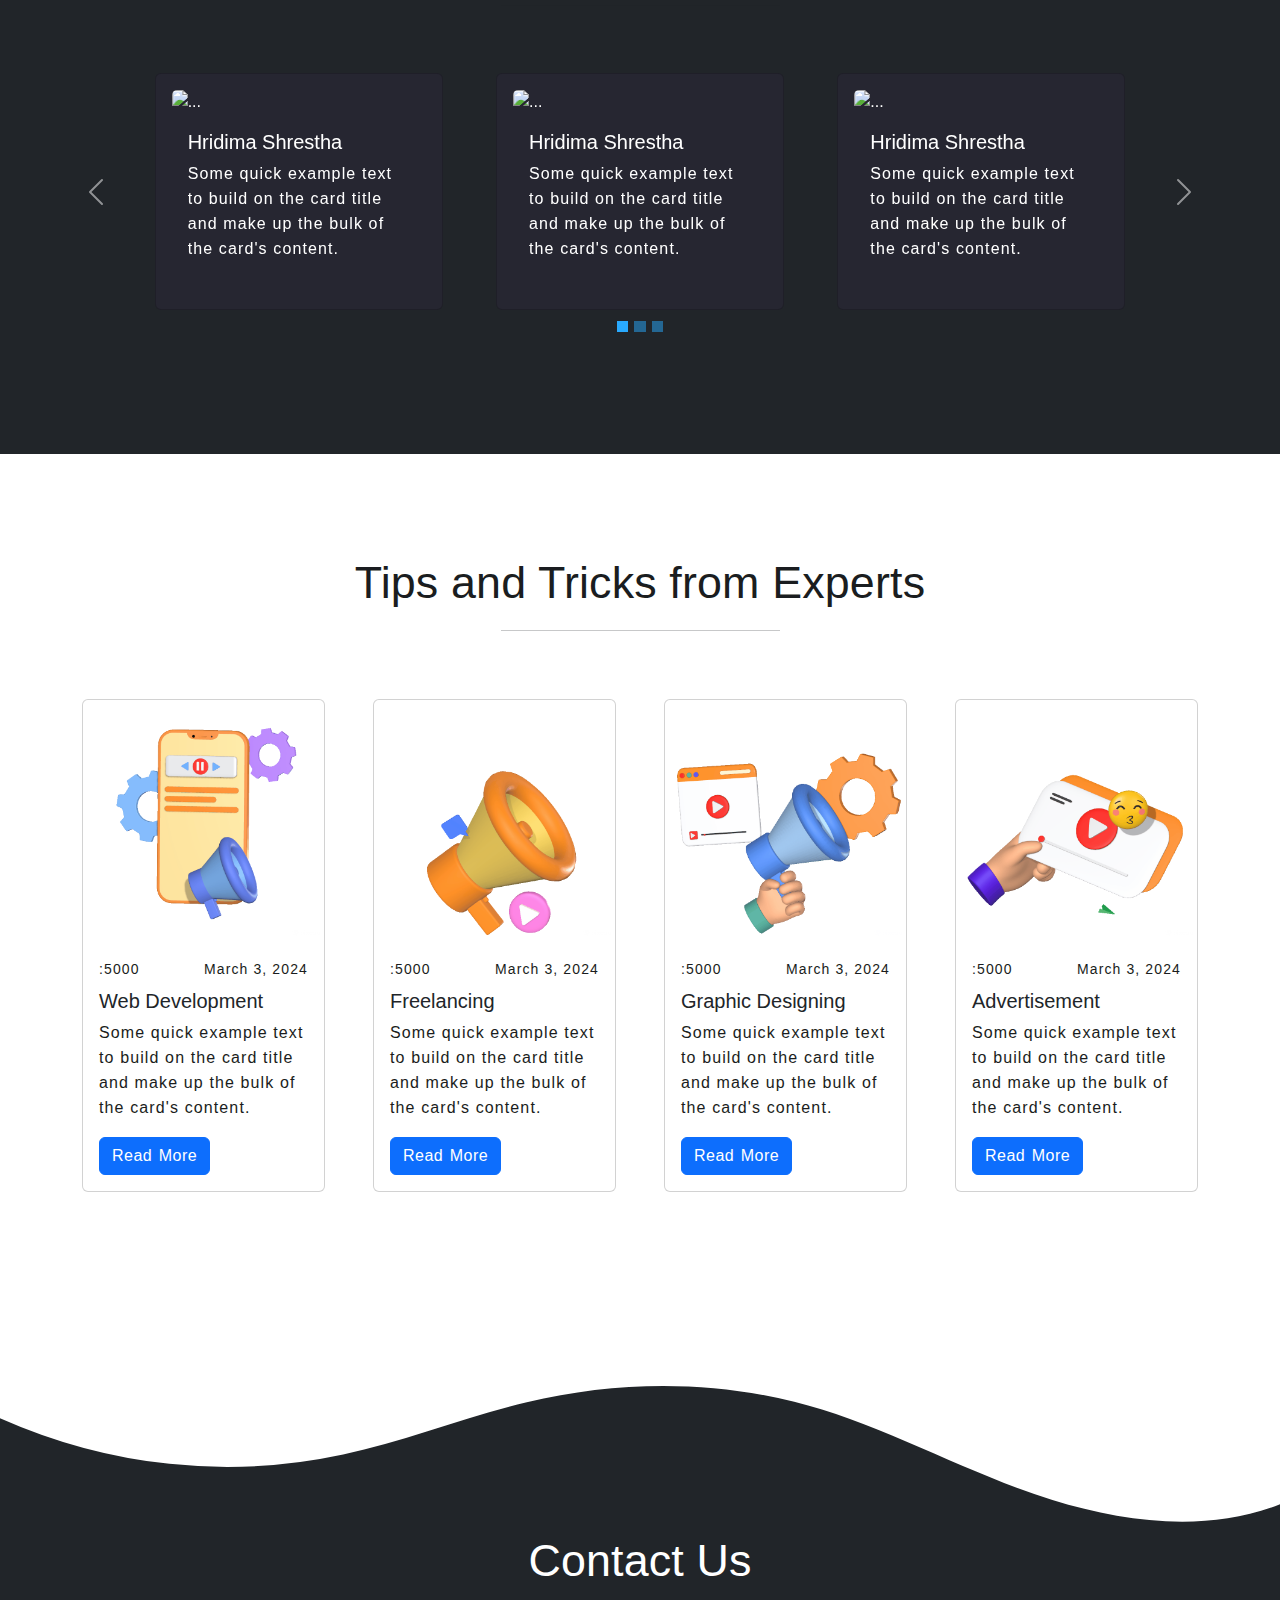
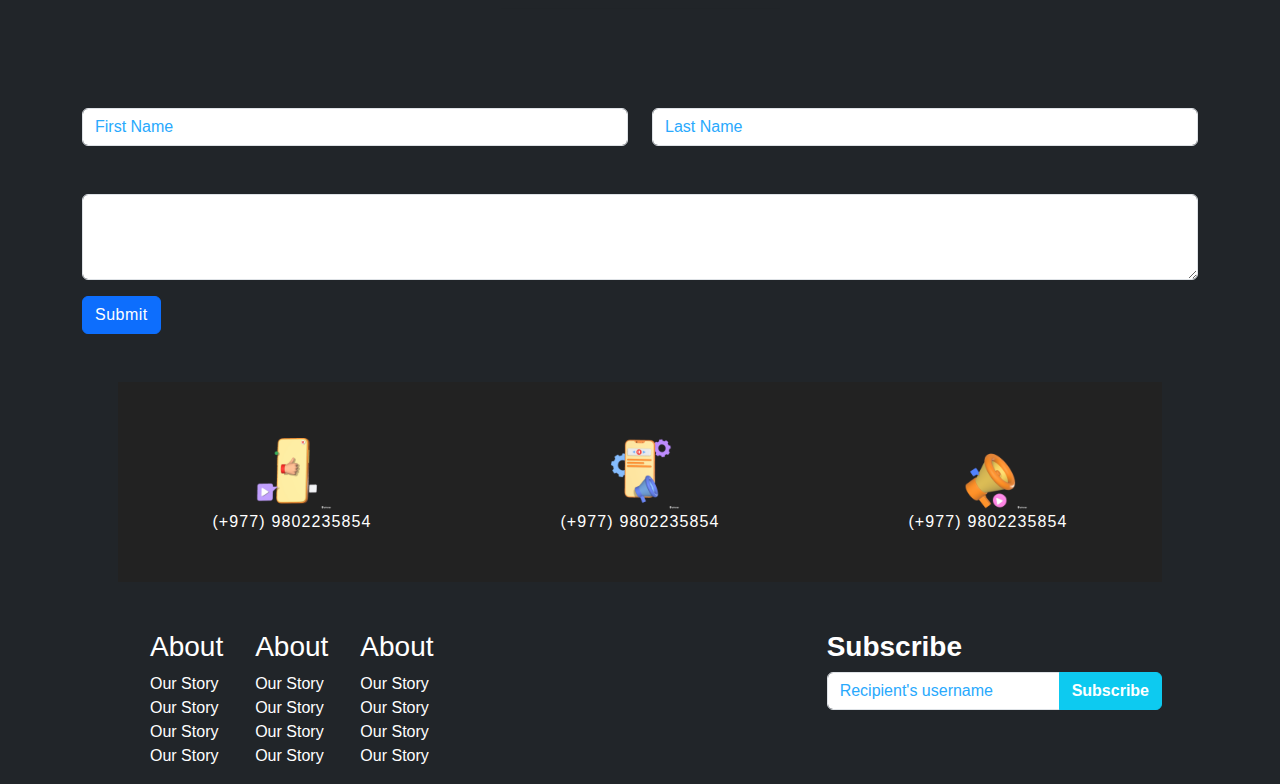
==== commit 68658687: "Contact Section completed" ====
--- a/index.html
+++ b/index.html
@@ -31,10 +31,10 @@
             <a class="nav-link" href="#">About</a>
           </li>
           <li class="nav-item">
-            <a class="nav-link" href="#">Services</a>
+            <a class="nav-link" href="#online-section">Services</a>
           </li>
           <li class="nav-item">
-            <a class="nav-link text-capitalize" href="#">contacts</a>
+            <a class="nav-link text-capitalize" href="/contact.html">contacts</a>
           </li>
         </ul>
       </div>
@@ -46,7 +46,8 @@
   <section class="bg-main bg-dark hero-section">
     <div class="container">
       <div class="row mb-5">
-        <div class="col-12 col-md-12 col-lg-6 d-flex flex-column justify-content-center align-items-start">
+        <div
+          class="mt-5 mt-lg-0 text-center text-lg-start order-lg-0 order-1 col-md-12 col-lg-6 d-flex flex-column justify-content-center align-items-start">
           <h1 class="text-capitalize fw-bold text-white">Make your website stand out from the crowd.</h1>
           <p class="mt-3 mb-5 para-width text-light-grey">Lorem ipsum dolor sit amet consectetur adipisicing elit.
             Quibusdam magnam quis perferendis, distinctio beatae
@@ -61,7 +62,7 @@
           </div>
         </div>
         <!-- Hero section image -->
-        <div class="col-12 col-md-12 col-lg-6">
+        <div class="order-lg-1 order-0 col-12 col-md-12 col-lg-6">
           <div class="text-center text-lg-end">
             <img src="./images/laptop.gif" class="hero-video--section" />
           </div>
@@ -237,137 +238,242 @@
 
   <section class="common-section mb-5 pt-5 bg-dark">
     <div class="container text-center common-title fw-bold">
-      <h2 class="common-heading text-white">What clients say about me.<br></h2>
+      <h2 class="common-heading text-white">What clients say...<br></h2>
       <hr class="w-25 mx-auto"> <!-- mx-auto? -->
     </div>
 
-    <!-- Carousel -->
-    <div id="carouselExample" class="carousel slide">
+
+    <!-- Carousel Starts -->
+    <div id="carouselExampleIndicators" class="carousel slide">
+      <div class="carousel-indicators">
+        <button type="button" data-bs-target="#carouselExampleIndicators" data-bs-slide-to="0" class="active"
+          aria-current="true" aria-label="Slide 1"></button>
+        <button type="button" data-bs-target="#carouselExampleIndicators" data-bs-slide-to="1"
+          aria-label="Slide 2"></button>
+        <button type="button" data-bs-target="#carouselExampleIndicators" data-bs-slide-to="2"
+          aria-label="Slide 3"></button>
+      </div>
       <div class="carousel-inner">
+        <!-- First Carousel slide -->
         <div class="carousel-item active">
-          <div class="cont">
+          <div class="container">
             <div class="row">
-
-              <div class="d-flex justify-content-around">
-                <div class="card " style="width: 18rem;">
-                  <img
-                    src="https://images.pexels.com/photos/785667/pexels-photo-785667.jpeg?auto=compress&cs=tinysrgb&w=1260&h=750&dpr=1"
-                    class="card-img-top p-2" alt="...">
-                  <div class="card-body">
-                    <h5 class="card-title mb-3">Hridima Shakya</h5>
-                    <p class="card-text">Some quick example text to build on the card title and make up the bulk of the
-                      card's content.</p>
-                    <a href="#" class="btn btn-primary">Go somewhere</a>
-                    <div class="mt-3">
-                      <i class="fa-solid fa-star"></i>
-                      <i class="fa-solid fa-star"></i>
-                      <i class="fa-solid fa-star"></i>
-                      <i class="fa-solid fa-star"></i>
-                      <i class="far fa-star"></i>
-                    </div>
-                  </div>
-                </div>
-                <div class="card" style="width: 18rem;">
-                  <img
-                    src="https://images.pexels.com/photos/785667/pexels-photo-785667.jpeg?auto=compress&cs=tinysrgb&w=1260&h=750&dpr=1"
-                    class="card-img-top p-2" alt="...">
-                  <div class="card-body">
-                    <h5 class="card-title mb-3">Hridima Shakya</h5>
-                    <p class="card-text">Some quick example text to build on the card title and make up the bulk of the
-                      card's content.</p>
-                    <a href="#" class="btn btn-primary">Go somewhere</a>
-                    <div class="mt-3">
-                      <i class="fa-solid fa-star"></i>
-                      <i class="fa-solid fa-star"></i>
-                      <i class="fa-solid fa-star"></i>
-                      <i class="fa-solid fa-star"></i>
-                      <i class="far fa-star"></i>
-                    </div>
-                  </div>
-                </div>
-                <div class="card" style="width: 18rem;">
-                  <img
-                    src="https://images.pexels.com/photos/785667/pexels-photo-785667.jpeg?auto=compress&cs=tinysrgb&w=1260&h=750&dpr=1"
-                    class="card-img-top p-2" alt="...">
-                  <div class="card-body">
-                    <h5 class="card-title mb-3">Hridima Shakya</h5>
-                    <p class="card-text">Some quick example text to build on the card title and make up the bulk of the
-                      card's content.</p>
-                    <a href="#" class="btn btn-primary">Go somewhere</a>
-                    <div class="mt-3">
-                      <i class="fa-solid fa-star"></i>
-                      <i class="fa-solid fa-star"></i>
-                      <i class="fa-solid fa-star"></i>
-                      <i class="fa-solid fa-star"></i>
-                      <i class="far fa-star"></i>
-                    </div>
-                  </div>
-                </div>
-              </div>
-
-            </div>
-          </div>
-        </div>
-
+              <div class="col-12 col-lg-4">
+                <div class="d-flex justify-content-center align-items-center">
+                  <div class="card p-3" style="width: 18rem;">
+                    <img
+                      src="https://images.pexels.com/photos/785667/pexels-photo-785667.jpeg?auto=compress&cs=tinysrgb&w=1260&h=750&dpr=1"
+                      class="card-img-top" alt="...">
+                    <div class="card-body">
+                      <h5 class="card-title">Hridima Shrestha</h5>
+                      <p class="card-text">Some quick example text to build on the card title and make up the bulk of
+                        the card's content.</p>
+                      <div class="mt-3">
+                        <i class="fa-solid fa-star"></i>
+                        <i class="fa-solid fa-star"></i>
+                        <i class="fa-solid fa-star"></i>
+                        <i class="fa-solid fa-star"></i>
+                        <i class="far fa-star"></i>
+                      </div>
+                    </div>
+                  </div>
+                </div>
+              </div>
+              <div class="col-12 col-lg-4">
+                <div class="d-flex justify-content-center align-items-center">
+                  <div class="card p-3" style="width: 18rem;">
+                    <img
+                      src="https://images.pexels.com/photos/785667/pexels-photo-785667.jpeg?auto=compress&cs=tinysrgb&w=1260&h=750&dpr=1"
+                      class="card-img-top" alt="...">
+                    <div class="card-body">
+                      <h5 class="card-title">Hridima Shrestha</h5>
+                      <p class="card-text">Some quick example text to build on the card title and make up the bulk of
+                        the card's content.</p>
+                      <div class="mt-3">
+                        <i class="fa-solid fa-star"></i>
+                        <i class="fa-solid fa-star"></i>
+                        <i class="fa-solid fa-star"></i>
+                        <i class="fa-solid fa-star"></i>
+                        <i class="far fa-star"></i>
+                      </div>
+                    </div>
+                  </div>
+                </div>
+              </div>
+              <div class="col-12 col-lg-4">
+                <div class="d-flex justify-content-center align-items-center">
+                  <div class="card p-3" style="width: 18rem;">
+                    <img
+                      src="https://images.pexels.com/photos/785667/pexels-photo-785667.jpeg?auto=compress&cs=tinysrgb&w=1260&h=750&dpr=1"
+                      class="card-img-top" alt="...">
+                    <div class="card-body">
+                      <h5 class="card-title">Hridima Shrestha</h5>
+                      <p class="card-text">Some quick example text to build on the card title and make up the bulk of
+                        the card's content.</p>
+                      <div class="mt-3">
+                        <i class="fa-solid fa-star"></i>
+                        <i class="fa-solid fa-star"></i>
+                        <i class="fa-solid fa-star"></i>
+                        <i class="fa-solid fa-star"></i>
+                        <i class="far fa-star"></i>
+                      </div>
+                    </div>
+                  </div>
+                </div>
+              </div>
+            </div>
+          </div>
+        </div>
+
+        <!-- Second Carousel slide -->
         <div class="carousel-item">
-          <div class="cont">
+          <div class="container">
             <div class="row">
-              <div class="col-12 col-lg-3">
-                <div class="card" style="width: 18rem;">
-                  <img
-                    src="https://images.pexels.com/photos/785667/pexels-photo-785667.jpeg?auto=compress&cs=tinysrgb&w=1260&h=750&dpr=1"
-                    class="card-img-top" alt="...">
-                  <div class="card-body">
-                    <h5 class="card-title mb-3">Junu Tamang</h5>
-                    <p class="card-text">Some quick example text to build on the card title and make up the bulk of the
-                      card's content.</p>
-                    <a href="#" class="btn btn-primary">Go somewhere</a>
-                    <div class="mt-3">
-                      <i class="fa-solid fa-star"></i>
-                      <i class="fa-solid fa-star"></i>
-                      <i class="fa-solid fa-star"></i>
-                      <i class="fa-solid fa-star"></i>
-                      <i class="far fa-star"></i>
-                    </div>
-                  </div>
-                </div>
-              </div>
-            </div>
-          </div>
-        </div>
-
+              <div class="col-12 col-lg-4">
+                <div class="d-flex justify-content-center align-items-center">
+                  <div class="card p-3" style="width: 18rem;">
+                    <img
+                      src="https://images.pexels.com/photos/785667/pexels-photo-785667.jpeg?auto=compress&cs=tinysrgb&w=1260&h=750&dpr=1"
+                      class="card-img-top" alt="...">
+                    <div class="card-body">
+                      <h5 class="card-title">Hridima Shrestha</h5>
+                      <p class="card-text">Some quick example text to build on the card title and make up the bulk of
+                        the card's content.</p>
+                      <div class="mt-3">
+                        <i class="fa-solid fa-star"></i>
+                        <i class="fa-solid fa-star"></i>
+                        <i class="fa-solid fa-star"></i>
+                        <i class="fa-solid fa-star"></i>
+                        <i class="far fa-star"></i>
+                      </div>
+                    </div>
+                  </div>
+                </div>
+              </div>
+              <div class="col-12 col-lg-4">
+                <div class="d-flex justify-content-center align-items-center">
+                  <div class="card p-3" style="width: 18rem;">
+                    <img
+                      src="https://images.pexels.com/photos/785667/pexels-photo-785667.jpeg?auto=compress&cs=tinysrgb&w=1260&h=750&dpr=1"
+                      class="card-img-top" alt="...">
+                    <div class="card-body">
+                      <h5 class="card-title">Hridima Shrestha</h5>
+                      <p class="card-text">Some quick example text to build on the card title and make up the bulk of
+                        the card's content.</p>
+                      <div class="mt-3">
+                        <i class="fa-solid fa-star"></i>
+                        <i class="fa-solid fa-star"></i>
+                        <i class="fa-solid fa-star"></i>
+                        <i class="fa-solid fa-star"></i>
+                        <i class="far fa-star"></i>
+                      </div>
+                    </div>
+                  </div>
+                </div>
+              </div>
+              <div class="col-12 col-lg-4">
+                <div class="d-flex justify-content-center align-items-center">
+                  <div class="card p-3" style="width: 18rem;">
+                    <img
+                      src="https://images.pexels.com/photos/785667/pexels-photo-785667.jpeg?auto=compress&cs=tinysrgb&w=1260&h=750&dpr=1"
+                      class="card-img-top" alt="...">
+                    <div class="card-body">
+                      <h5 class="card-title">Hridima Shrestha</h5>
+                      <p class="card-text">Some quick example text to build on the card title and make up the bulk of
+                        the card's content.</p>
+                      <div class="mt-3">
+                        <i class="fa-solid fa-star"></i>
+                        <i class="fa-solid fa-star"></i>
+                        <i class="fa-solid fa-star"></i>
+                        <i class="fa-solid fa-star"></i>
+                        <i class="far fa-star"></i>
+                      </div>
+                    </div>
+                  </div>
+                </div>
+              </div>
+            </div>
+          </div>
+        </div>
+
+        <!-- Third Carousel slide -->
         <div class="carousel-item">
-          <div class="cont">
+          <div class="container">
             <div class="row">
-              <div class="col-12 col-lg-3">
-                <div class="card" style="width: 18rem;">
-                  <img
-                    src="https://images.pexels.com/photos/785667/pexels-photo-785667.jpeg?auto=compress&cs=tinysrgb&w=1260&h=750&dpr=1"
-                    class="card-img-top" alt="...">
-                  <div class="card-body">
-                    <h5 class="card-title mb-3">Simran Shrestha</h5>
-                    <p class="card-text">Some quick example text to build on the card title and make up the bulk of the
-                      card's content.</p>
-                    <a href="#" class="btn btn-primary">Go somewhere</a>
-                    <div class="mt-3">
-                      <i class="fa-solid fa-star"></i>
-                      <i class="fa-solid fa-star"></i>
-                      <i class="fa-solid fa-star"></i>
-                      <i class="fa-solid fa-star"></i>
-                      <i class="far fa-star"></i>
-                    </div>
-                  </div>
-                </div>
-              </div>
-            </div>
-          </div>
-        </div>
-      </div>
-      <button class="carousel-control-prev" type="button" data-bs-target="#carouselExample" data-bs-slide="prev">
+              <div class="col-12 col-lg-4">
+                <div class="d-flex justify-content-center align-items-center">
+                  <div class="card p-3" style="width: 18rem;">
+                    <img
+                      src="https://images.pexels.com/photos/785667/pexels-photo-785667.jpeg?auto=compress&cs=tinysrgb&w=1260&h=750&dpr=1"
+                      class="card-img-top" alt="...">
+                    <div class="card-body">
+                      <h5 class="card-title">Hridima Shrestha</h5>
+                      <p class="card-text">Some quick example text to build on the card title and make up the bulk of
+                        the card's content.</p>
+                      <div class="mt-3">
+                        <i class="fa-solid fa-star"></i>
+                        <i class="fa-solid fa-star"></i>
+                        <i class="fa-solid fa-star"></i>
+                        <i class="fa-solid fa-star"></i>
+                        <i class="far fa-star"></i>
+                      </div>
+                    </div>
+                  </div>
+                </div>
+              </div>
+              <div class="col-12 col-lg-4">
+                <div class="d-flex justify-content-center align-items-center">
+                  <div class="card p-3" style="width: 18rem;">
+                    <img
+                      src="https://images.pexels.com/photos/785667/pexels-photo-785667.jpeg?auto=compress&cs=tinysrgb&w=1260&h=750&dpr=1"
+                      class="card-img-top" alt="...">
+                    <div class="card-body">
+                      <h5 class="card-title">Hridima Shrestha</h5>
+                      <p class="card-text">Some quick example text to build on the card title and make up the bulk of
+                        the card's content.</p>
+                      <div class="mt-3">
+                        <i class="fa-solid fa-star"></i>
+                        <i class="fa-solid fa-star"></i>
+                        <i class="fa-solid fa-star"></i>
+                        <i class="fa-solid fa-star"></i>
+                        <i class="far fa-star"></i>
+                      </div>
+                    </div>
+                  </div>
+                </div>
+              </div>
+              <div class="col-12 col-lg-4">
+                <div class="d-flex justify-content-center align-items-center">
+                  <div class="card p-3" style="width: 18rem;">
+                    <img
+                      src="https://images.pexels.com/photos/785667/pexels-photo-785667.jpeg?auto=compress&cs=tinysrgb&w=1260&h=750&dpr=1"
+                      class="card-img-top" alt="...">
+                    <div class="card-body">
+                      <h5 class="card-title">Hridima Shrestha</h5>
+                      <p class="card-text">Some quick example text to build on the card title and make up the bulk of
+                        the card's content.</p>
+                      <div class="mt-3">
+                        <i class="fa-solid fa-star"></i>
+                        <i class="fa-solid fa-star"></i>
+                        <i class="fa-solid fa-star"></i>
+                        <i class="fa-solid fa-star"></i>
+                        <i class="far fa-star"></i>
+                      </div>
+                    </div>
+                  </div>
+                </div>
+              </div>
+            </div>
+          </div>
+        </div>
+      </div>
+      <button class="carousel-control-prev" type="button" data-bs-target="#carouselExampleIndicators"
+        data-bs-slide="prev">
         <span class="carousel-control-prev-icon" aria-hidden="true"></span>
         <span class="visually-hidden">Previous</span>
       </button>
-      <button class="carousel-control-next" type="button" data-bs-target="#carouselExample" data-bs-slide="next">
+      <button class="carousel-control-next" type="button" data-bs-target="#carouselExampleIndicators"
+        data-bs-slide="next">
         <span class="carousel-control-next-icon" aria-hidden="true"></span>
         <span class="visually-hidden">Next</span>
       </button>
@@ -386,100 +492,88 @@
 
     <div class="container">
       <div class="row g-5">
-        <div class="d-flex col-12 col-md-6 col-lg-3">
+        <div class="col-12 cold-md-6 col-lg-3">
           <div class="d-flex justify-content-center align-items-center">
-
-            <div class="card " style="width: 18rem;">
-              <img
-                src="https://images.pexels.com/photos/785667/pexels-photo-785667.jpeg?auto=compress&cs=tinysrgb&w=1260&h=750&dpr=1"
-                class="card-img-top p-2" alt="...">
-
+            <div class="card" style="width: 18rem;">
+              <img src="images/ad.gif" class="card-img-top" alt="...">
               <div class="card-body">
                 <div class="d-flex justify-content-between">
-                  <p class="small text-black">
-                    <i class="fa-solid fa-book-open-reader"></i> : 5000
+                  <p class="small text-grey">
+                    <i class="fa-solid fa-book-open-reader"></i> :5000
                   </p>
-                  <p class="small text-black">March 3, 2020</p>
-                </div>
-                <h5 class="card-title mt-3">Web Development</h5>
+                  <p class="small text-grey">March 3, 2024</p>
+                </div>
+                <h5 class="card-title mt-2">Web Development</h5>
                 <p class="card-text mt-2 mb-3">Some quick example text to build on the card title and make up the bulk
-                  of the
-                  card's content.</p>
-                <a href="#" class="btn btn-primary px-4">Read more..</a>
-              </div>
-            </div>
-          </div>
-
+                  of
+                  the card's content.</p>
+                <a href="#" class="btn btn-primary">Read More</a>
+              </div>
+            </div>
+          </div>
+        </div>
+        <div class="col-12 cold-md-6 col-lg-3">
           <div class="d-flex justify-content-center align-items-center">
-            <div class="card " style="width: 18rem;">
-              <img
-                src="https://images.pexels.com/photos/785667/pexels-photo-785667.jpeg?auto=compress&cs=tinysrgb&w=1260&h=750&dpr=1"
-                class="card-img-top p-2" alt="...">
-
+            <div class="card" style="width: 18rem;">
+              <img src="images/Announcement.gif" class="card-img-top" alt="...">
               <div class="card-body">
                 <div class="d-flex justify-content-between">
-                  <p class="small text-black">
-                    <i class="fa-solid fa-book-open-reader"></i> : 5000
+                  <p class="small text-grey">
+                    <i class="fa-solid fa-book-open-reader"></i> :5000
                   </p>
-                  <p class="small text-black">March 3, 2020</p>
-                </div>
-                <h5 class="card-title mt-3">Web Development</h5>
+                  <p class="small text-grey">March 3, 2024</p>
+                </div>
+                <h5 class="card-title mt-2">Freelancing</h5>
                 <p class="card-text mt-2 mb-3">Some quick example text to build on the card title and make up the bulk
                   of
-                  the
-                  card's content.</p>
-                <a href="#" class="btn btn-primary px-4">Read more..</a>
-              </div>
-            </div>
-          </div>
-
+                  the card's content.</p>
+                <a href="#" class="btn btn-primary">Read More</a>
+              </div>
+            </div>
+          </div>
+        </div>
+        <div class="col-12 cold-md-6 col-lg-3">
           <div class="d-flex justify-content-center align-items-center">
-            <div class="card " style="width: 18rem;">
-              <img
-                src="https://images.pexels.com/photos/785667/pexels-photo-785667.jpeg?auto=compress&cs=tinysrgb&w=1260&h=750&dpr=1"
-                class="card-img-top p-2" alt="...">
-
+            <div class="card" style="width: 18rem;">
+              <img src="images/content_marketing.gif" class="card-img-top" alt="...">
               <div class="card-body">
                 <div class="d-flex justify-content-between">
-                  <p class="small text-black">
-                    <i class="fa-solid fa-book-open-reader"></i> : 5000
+                  <p class="small text-grey">
+                    <i class="fa-solid fa-book-open-reader"></i> :5000
                   </p>
-                  <p class="small text-black">March 3, 2020</p>
-                </div>
-                <h5 class="card-title mt-3">Web Development</h5>
+                  <p class="small text-grey">March 3, 2024</p>
+                </div>
+                <h5 class="card-title mt-2">Graphic Designing</h5>
                 <p class="card-text mt-2 mb-3">Some quick example text to build on the card title and make up the bulk
                   of
-                  the
-                  card's content.</p>
-                <a href="#" class="btn btn-primary px-4">Read more..</a>
-              </div>
-            </div>
-          </div>
-
+                  the card's content.</p>
+                <a href="#" class="btn btn-primary">Read More</a>
+              </div>
+            </div>
+          </div>
+        </div>
+        <div class="col-12 cold-md-6 col-lg-3">
           <div class="d-flex justify-content-center align-items-center">
-            <div class="card " style="width: 18rem;">
-              <img
-                src="https://images.pexels.com/photos/785667/pexels-photo-785667.jpeg?auto=compress&cs=tinysrgb&w=1260&h=750&dpr=1"
-                class="card-img-top p-2" alt="...">
-
+            <div class="card" style="width: 18rem;">
+              <img src="images/interactive_leads.gif" class="card-img-top" alt="...">
               <div class="card-body">
                 <div class="d-flex justify-content-between">
-                  <p class="small text-black">
-                    <i class="fa-solid fa-book-open-reader"></i> : 5000
+                  <p class="small text-grey">
+                    <i class="fa-solid fa-book-open-reader"></i> :5000
                   </p>
-                  <p class="small text-black">March 3, 2020</p>
-                </div>
-                <h5 class="card-title mt-3">Web Development</h5>
+                  <p class="small text-grey">March 3, 2024</p>
+                </div>
+                <h5 class="card-title mt-2">Advertisement</h5>
                 <p class="card-text mt-2 mb-3">Some quick example text to build on the card title and make up the bulk
                   of
-                  the
-                  card's content.</p>
-                <a href="#" class="btn btn-primary px-4">Read more..</a>
-              </div>
-            </div>
-          </div>
-        </div>
-      </div>
+                  the card's content.</p>
+                <a href="#" class="btn btn-primary">Read More</a>
+              </div>
+            </div>
+          </div>
+        </div>
+      </div>
+    </div>
     </div>
   </section>
 
@@ -574,7 +668,7 @@
           <div class="footer-menu d-flex">
             <div class="footer-nav">
               <ul>
-                <h3>About</h3>
+                <h3 class="text-white">About</h3>
                 <li>Our Story</li>
                 <li>Our Story</li>
                 <li>Our Story</li>
@@ -584,7 +678,7 @@
 
             <div class="footer-nav">
               <ul>
-                <h3>About</h3>
+                <h3 class="text-white">About</h3>
                 <li>Our Story</li>
                 <li>Our Story</li>
                 <li>Our Story</li>
@@ -594,21 +688,21 @@
 
             <div class="footer-nav">
               <ul>
-                <h3>About</h3>
-                <li>Our Story</li>
-                <li>Our Story</li>
-                <li>Our Story</li>
-                <li>Our Story</li>
-              </ul>*0
+                <h3 class="text-white">About</h3>
+                <li>Our Story</li>
+                <li>Our Story</li>
+                <li>Our Story</li>
+                <li>Our Story</li>
+              </ul>
             </div>
           </div>
           <!-- Footer Subscription section -->
           <div class="footer-subscribe">
-            <h4>Subscribe</h4>
+            <h3 class="text-white fw-bold">Subscribe</h3>
             <div class="input-group mb-3">
               <input type="text" class="form-control" placeholder="Recipient's username"
                 aria-label="Recipient's username" aria-describedby="basic-addon2">
-              <span class="input-group-text btn btn-secondary" id="basic-addon2">Subscribe</span>
+              <span class="input-group-text btn btn-info fw-bold text-white" id="basic-addon2">Subscribe</span>
             </div>
 
           </div>
--- a/css/style.css
+++ b/css/style.css
@@ -213,11 +213,21 @@
     color: var(--bs-supporting-color);
 }
 
+.carousel-indicators{
+    bottom: -20%;
+}
+
+.carousel-indicators [data-bs-target]{
+    width: .7rem;
+    height: .7rem;
+    background-color: var(--bs-secondary-color);
+}
+
 /***** End Testimonial Section *****/
 
 /***** Expert Panel Section *****/
 .text-grey {
-    color: var(--bs-primary-color);
+    color: var(--bs-dark-color);
 }
 
 .text-light-grey {
@@ -315,5 +325,18 @@
     section .para-width {
         width: auto;
     }
-}
-
+
+    .hero-section{
+        height: 100vh;
+    }
+
+    h2{
+        font-size: 1.8rem;
+        line-height: 2.4rem;
+    }
+
+    .more-info-section{
+        text-align: center;
+    }
+}
+
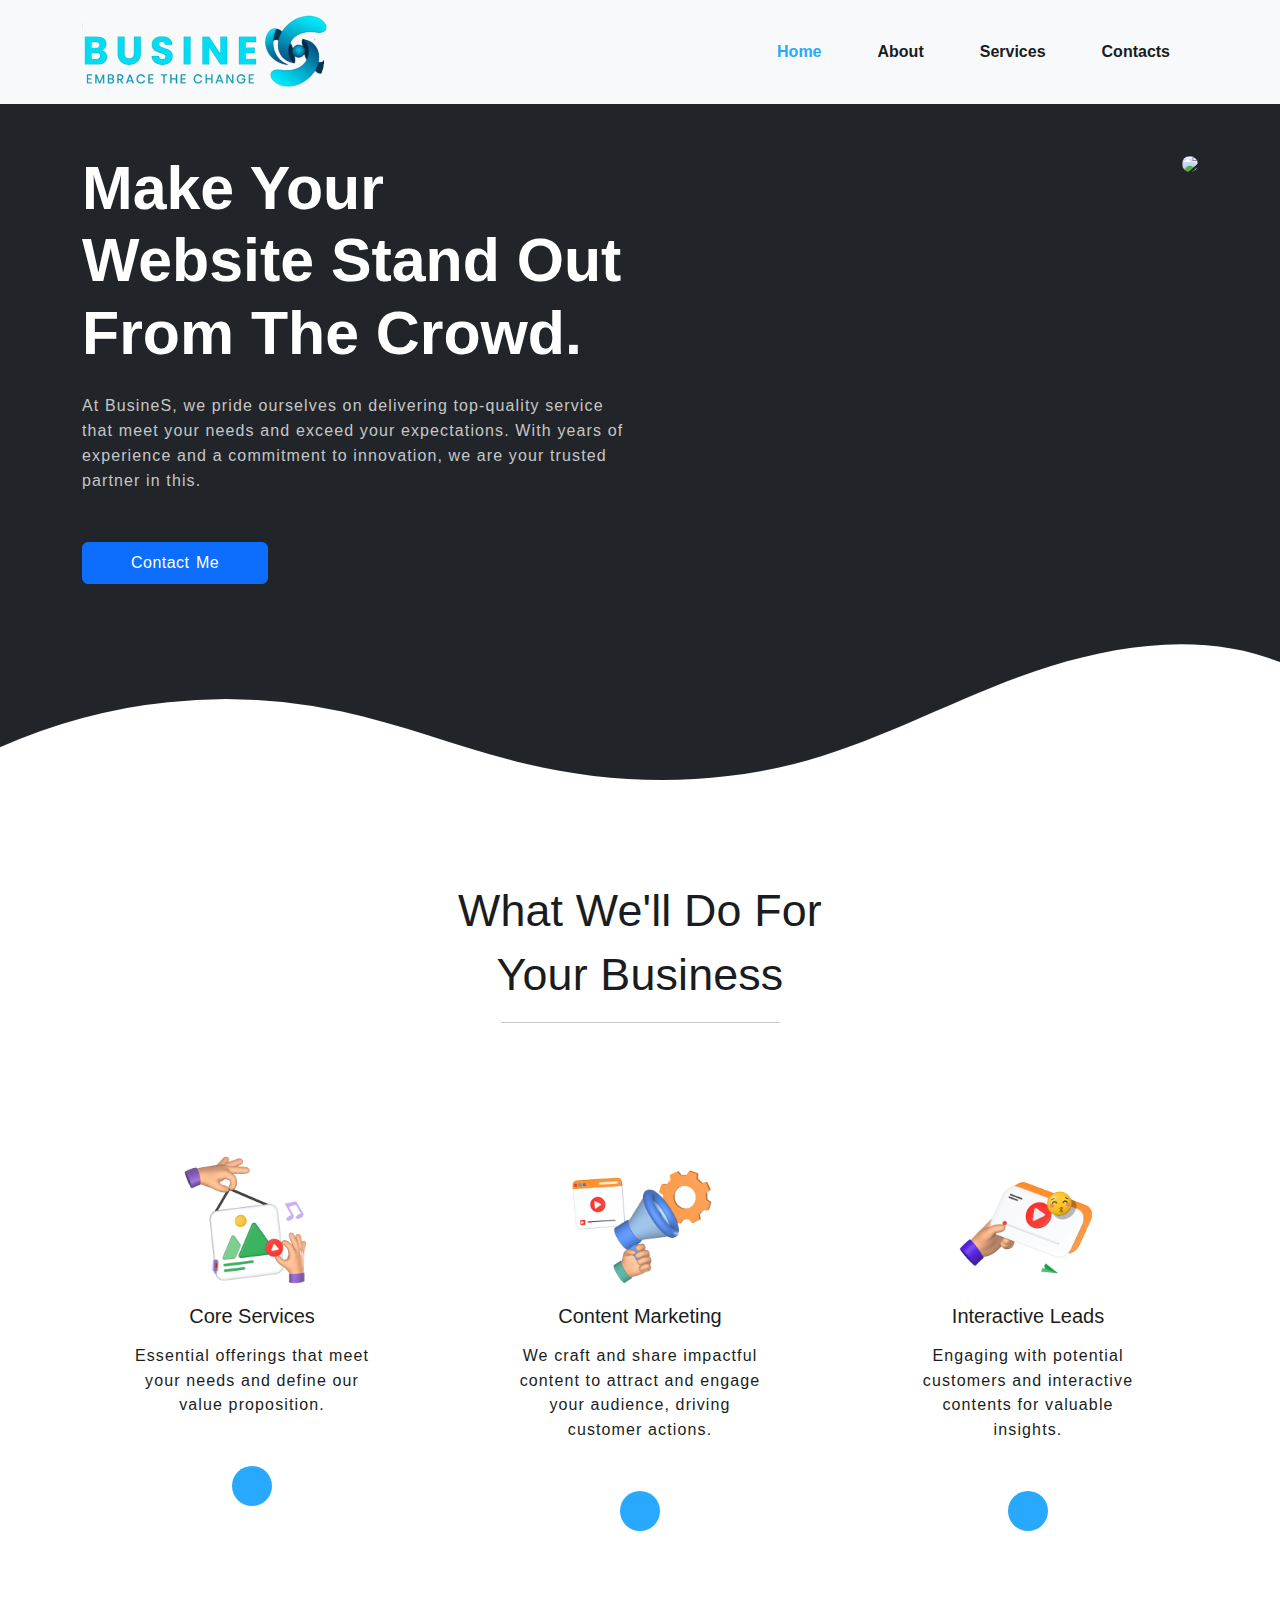
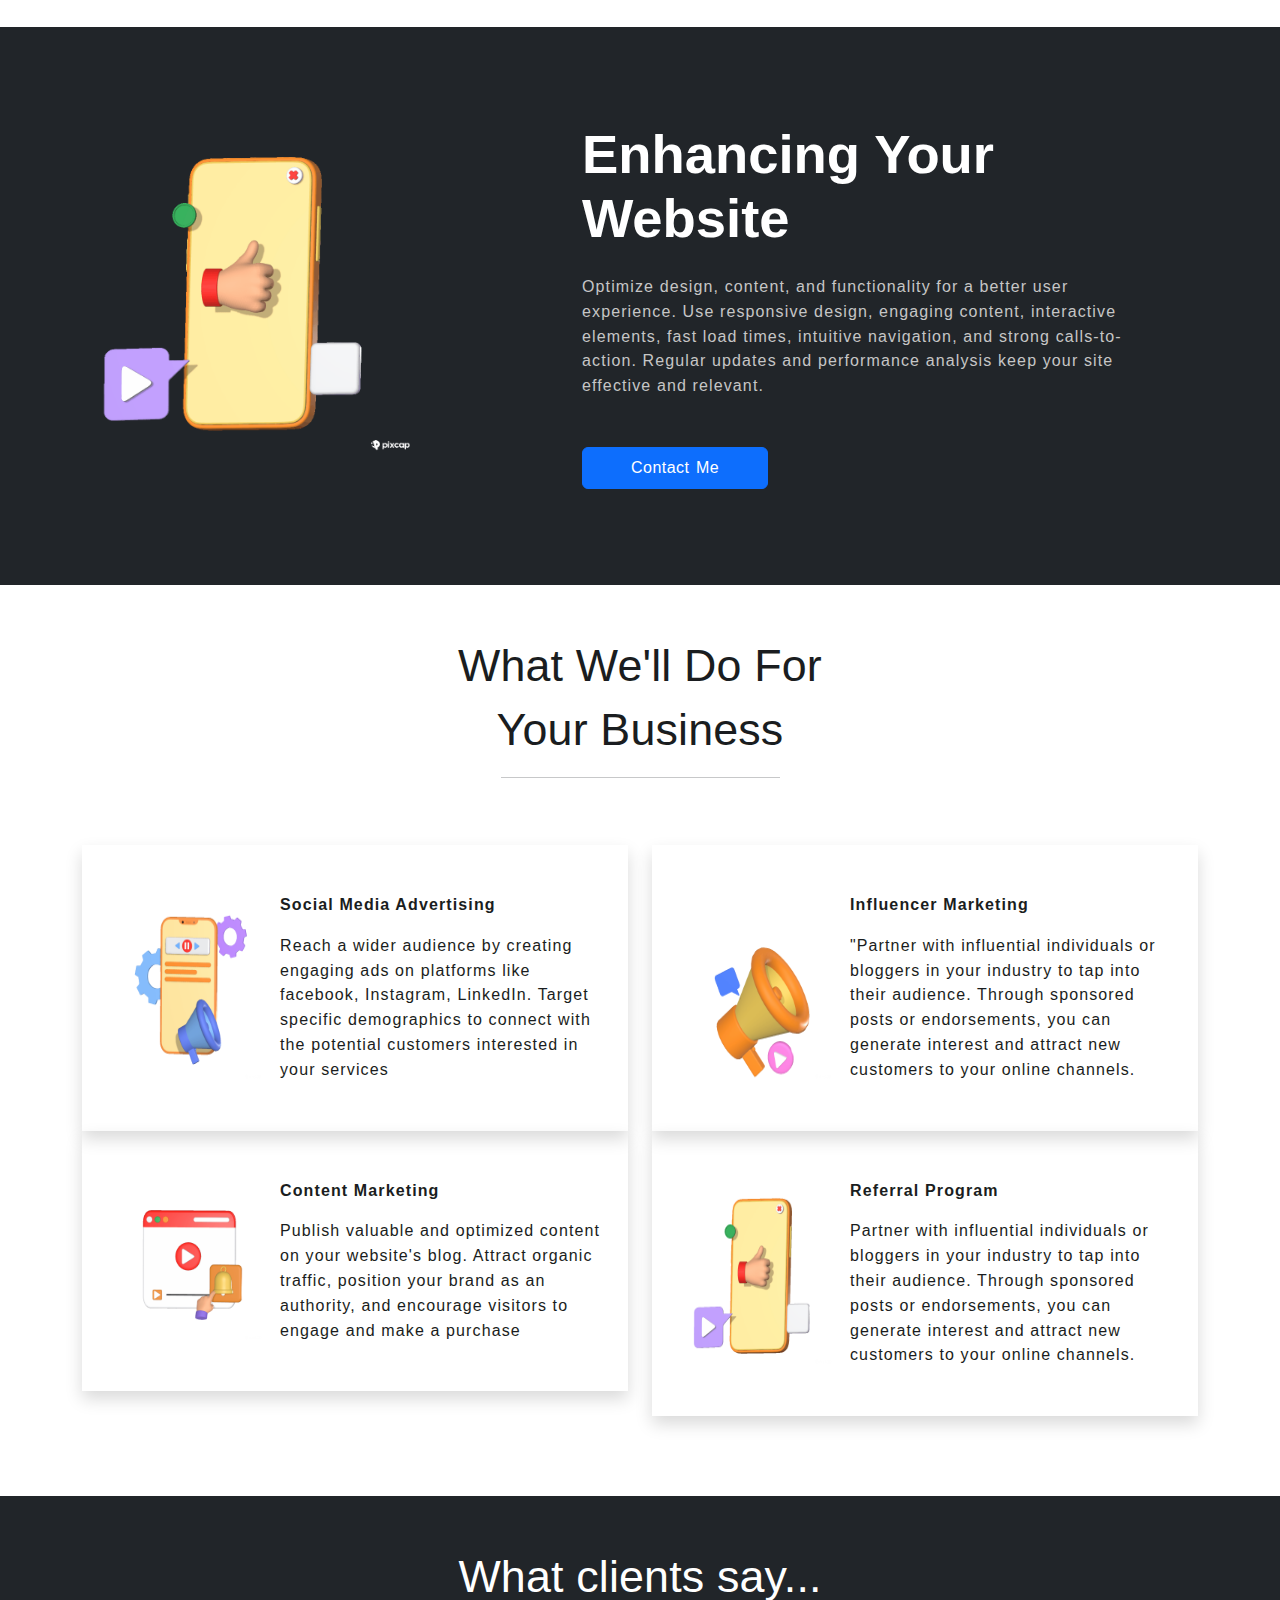
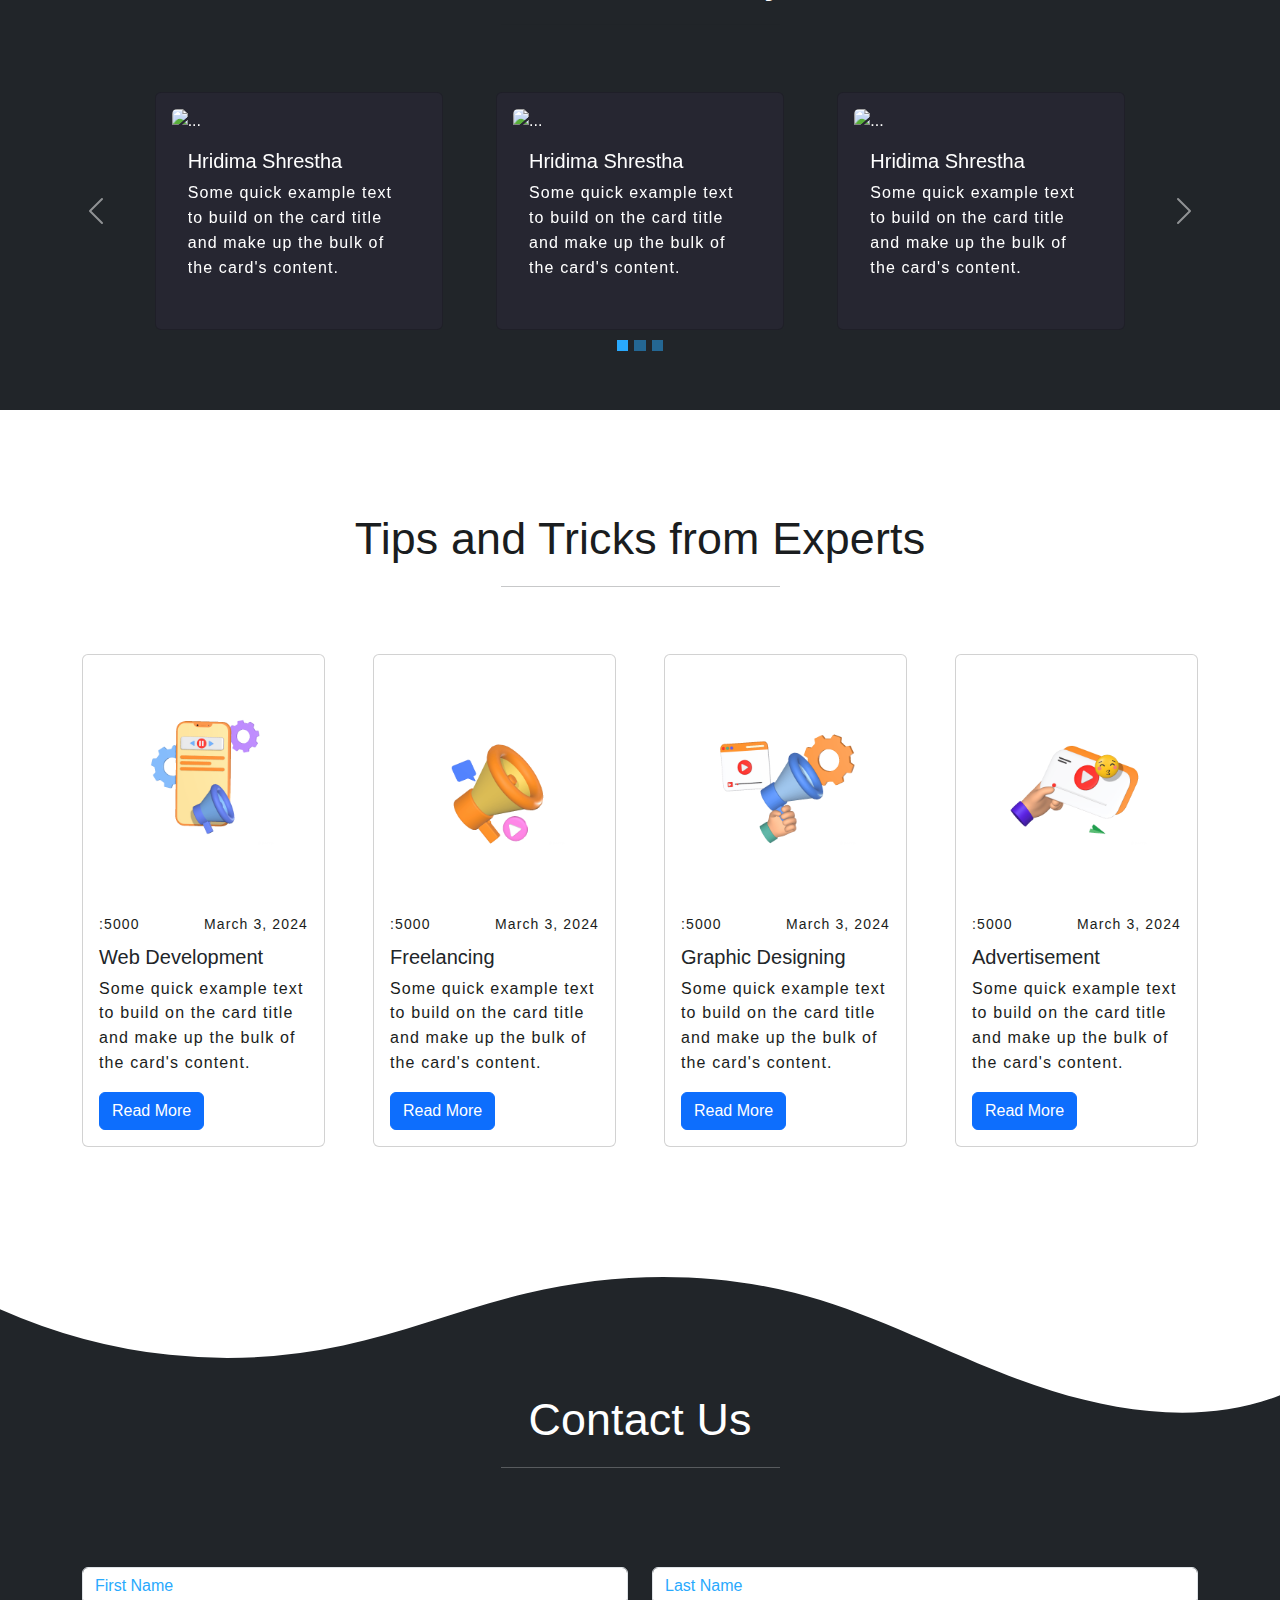
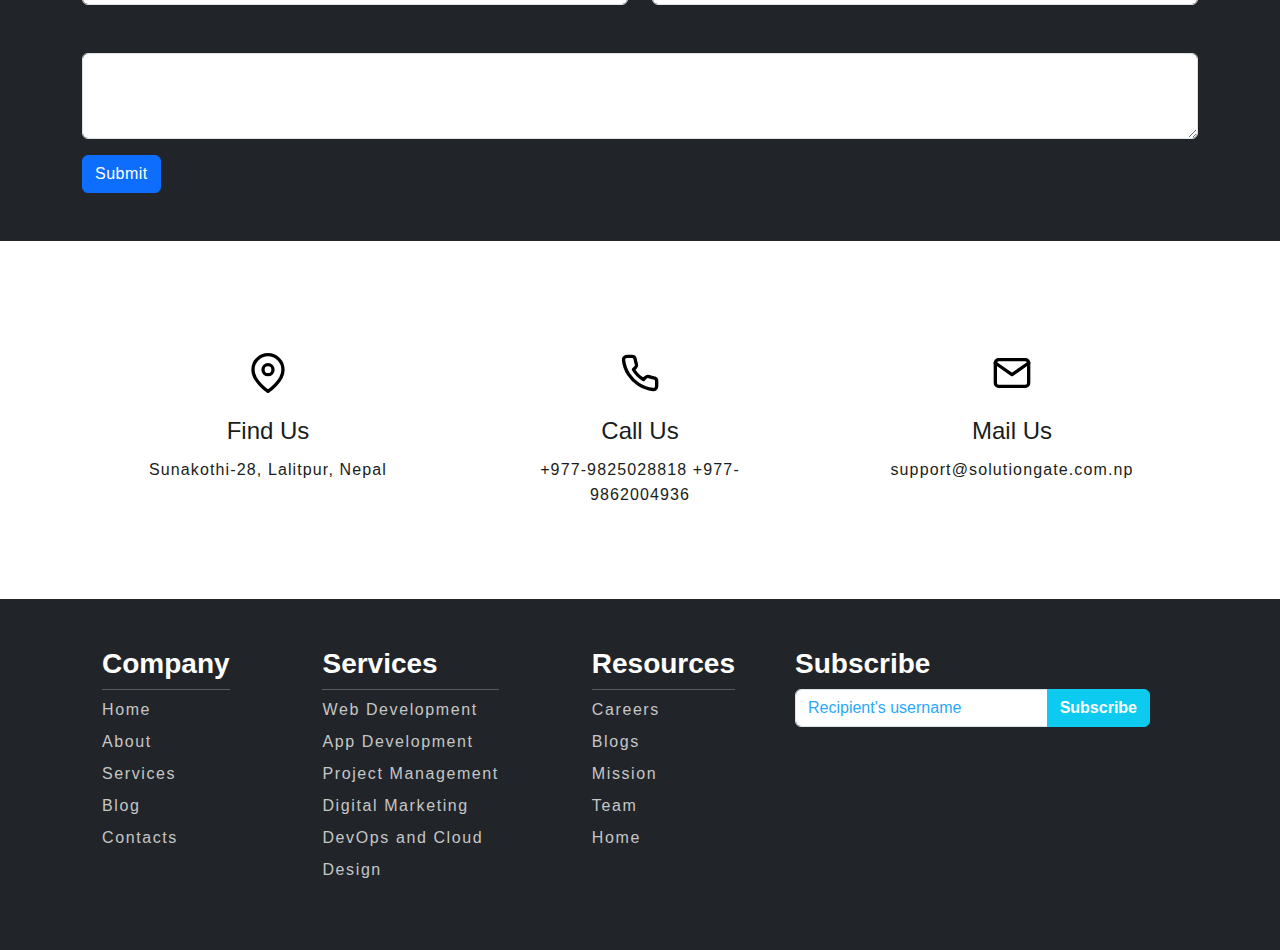
==== commit 248de04f: "Footer Section" ====
--- a/index.html
+++ b/index.html
@@ -11,24 +11,29 @@
   <link rel="stylesheet" href="https://cdnjs.cloudflare.com/ajax/libs/font-awesome/6.6.0/css/all.min.css"
     integrity="sha512-Kc323vGBEqzTmouAECnVceyQqyqdsSiqLQISBL29aUW4U/M7pSPA/gEUZQqv1cwx4OnYxTxve5UMg5GT6L4JJg=="
     crossorigin="anonymous" referrerpolicy="no-referrer" />
-  <title>Porfolio: Shailendra Shrestha</title>
+  <link rel="icon" href="/images/logo/favicon.ico">
+  <title>BusineS</title>
 </head>
 
 <body>
-  <nav class="navbar navbar-expand-lg navbar-dark bg-dark py-5 pt-lg-5">
+  <nav class="navbar navbar-expand-lg bg-light">
     <div class="container">
-      <a class="navbar-brand" href="#">Shailendra Shrestha</a>
-      <button class="navbar-toggler" type="button" data-bs-toggle="collapse" data-bs-target="#navbarSupportedContent"
-        aria-controls="navbarSupportedContent" aria-expanded="false" aria-label="Toggle navigation">
+      <a class="navbar-brand" href="#">
+        <img src="./images/logo/Busines.png" alt="logo" class="w-50 h-50" />
+      </a>
+      <!-- Creating toggle button for mobile view -->
+      <button class="navbar-toggler bg-dark" type="button" data-bs-toggle="collapse"
+        data-bs-target="#navbarSupportedContent" aria-controls="navbarSupportedContent" aria-expanded="false"
+        aria-label="Toggle navigation">
         <span class="navbar-toggler-icon"></span>
       </button>
       <div class="collapse navbar-collapse" id="navbarSupportedContent">
-        <ul class="navbar-nav ms-auto mb-2 mb-lg-0">
+        <ul class="navbar-nav ms-auto mb-lg-0 text-dark">
           <li class="nav-item">
-            <a class="nav-link active" aria-current="page" href="#">Home</a>
+            <a class="nav-link active" aria-current="page" href="index.html">Home</a>
           </li>
           <li class="nav-item">
-            <a class="nav-link" href="#">About</a>
+            <a class="nav-link" href="/about.html">About</a>
           </li>
           <li class="nav-item">
             <a class="nav-link" href="#online-section">Services</a>
@@ -42,17 +47,15 @@
   </nav>
 
   <!-- ========== Hero Start Section ========== -->
-
-  <section class="bg-main bg-dark hero-section">
+  <section class="bg-main bg-dark hero-section pt-5">
     <div class="container">
       <div class="row mb-5">
         <div
           class="mt-5 mt-lg-0 text-center text-lg-start order-lg-0 order-1 col-md-12 col-lg-6 d-flex flex-column justify-content-center align-items-start">
           <h1 class="text-capitalize fw-bold text-white">Make your website stand out from the crowd.</h1>
-          <p class="mt-3 mb-5 para-width text-light-grey">Lorem ipsum dolor sit amet consectetur adipisicing elit.
-            Quibusdam magnam quis perferendis, distinctio beatae
-            perspiciatis optio fugit suscipit
-            voluptatum quam qui, quasi explicabo nemo repudiandae, provident unde sint cum? Voluptatibus.</p>
+          <p class="mt-3 mb-5 para-width text-light-grey">At BusineS, we pride ourselves on delivering
+            top-quality service that meet your needs and exceed your expectations. With years of experience
+            and a commitment to innovation, we are your trusted partner in this.</p>
 
           <div class="text-center w-100 text-md-start">
             <button class="text-capitalize btn btn-primary px-5 py-2" data-bs-toggle="tooltip"
@@ -70,15 +73,15 @@
       </div>
 
     </div>
-    <div class="custom-shape-divider-bottom-1730796877">
-      <svg data-name="Layer 1" xmlns="http://www.w3.org/2000/svg" viewBox="0 0 1200 120" preserveAspectRatio="none">
-        <path
-          d="M321.39,56.44c58-10.79,114.16-30.13,172-41.86,82.39-16.72,168.19-17.73,250.45-.39C823.78,31,906.67,72,985.66,92.83c70.05,18.48,146.53,26.09,214.34,3V0H0V27.35A600.21,600.21,0,0,0,321.39,56.44Z"
-          class="shape-fill"></path>
-      </svg>
-    </div>
-
-  </section>
+  </section>
+
+  <div class="custom-shape-divider-bottom-1730796877 bg-dark">
+    <svg data-name="Layer 1" xmlns="http://www.w3.org/2000/svg" viewBox="0 0 1200 120" preserveAspectRatio="none">
+      <path
+        d="M321.39,56.44c58-10.79,114.16-30.13,172-41.86,82.39-16.72,168.19-17.73,250.45-.39C823.78,31,906.67,72,985.66,92.83c70.05,18.48,146.53,26.09,214.34,3V0H0V27.35A600.21,600.21,0,0,0,321.39,56.44Z"
+        class="shape-fill"></path>
+    </svg>
+  </div>
 
   <!-- ========== Hero End Section ========== -->
 
@@ -94,9 +97,9 @@
       <div class="row g-5">
         <div class="col-12 col-lg-4 col-md-12">
           <div class="text-center card-box rounded-2 p-5">
-            <img src="./images/Services.gif" alt="services" class="img-fluid" width="200px" />
+            <img src="./images/Services.gif" alt="services" class="img-fluid" />
             <h5 class="my-3 fw-normal">Core Services</h5>
-            <p class="mb-5">Lorem ipsum dolor sit amet consectetur adipisicing elit. Animi suscipit</p>
+            <p class="mb-5">Essential offerings that meet your needs and define our value proposition.</p>
             <div class="d-flex justify-content-center align-items-center">
               <a href="#service" class="icon-span rounded-circle d-flex justify-content-center align-items-center">
                 <i class="fa-solid fa-arrow-right"></i>
@@ -108,9 +111,10 @@
 
         <div class="col-12 col-lg-4 col-md-12">
           <div class="text-center card-box rounded-2 p-5">
-            <img src="./images/content_marketing.gif" alt="services" class="img-fluid" width="200px" />
+            <img src="./images/content_marketing.gif" alt="services" class="img-fluid" />
             <h5 class="my-3 fw-normal">Content Marketing</h5>
-            <p class="mb-5">Lorem ipsum dolor sit amet consectetur adipisicing elit. Animi suscipit</p>
+            <p class="mb-5">We craft and share impactful content to attract and engage your audience, driving customer
+              actions.</p>
             <div class="d-flex justify-content-center align-items-center">
               <a href="#service" class="icon-span rounded-circle d-flex justify-content-center align-items-center">
                 <i class="fa-solid fa-arrow-right"></i>
@@ -122,9 +126,9 @@
 
         <div class="col-12 col-lg-4 col-md-12">
           <div class="text-center card-box rounded-2 p-5">
-            <img src="./images/interactive_leads.gif" alt="services" class="img-fluid" width="200px" />
+            <img src="./images/interactive_leads.gif" alt="services" class="img-fluid" />
             <h5 class="my-3 fw-normal">Interactive Leads</h5>
-            <p class="mb-5">Lorem ipsum dolor sit amet consectetur adipisicing elit. Animi suscipit</p>
+            <p class="mb-5">Engaging with potential customers and interactive contents for valuable insights.</p>
             <div class="d-flex justify-content-center align-items-center">
               <a href="#service" class="icon-span rounded-circle d-flex justify-content-center align-items-center">
                 <i class="fa-solid fa-arrow-right"></i>
@@ -144,18 +148,18 @@
     <div class="container">
       <div class="row">
         <!-- Hero section image -->
-        <div class="col-12 col-md-12 col-lg-6 img-section">
+        <div class="col-12 col-md-6 col-lg-6 img-section">
           <figure>
             <img src="./images/like.gif" alt="Digital Products" class="img-fluid">
           </figure>
         </div>
 
-        <div class="col-12 col-md-12 col-lg-6 d-flex flex-column justify-content-center align-items-start">
+        <div class="col-12 col-md-6 col-lg-6 d-flex flex-column justify-content-center align-items-start">
           <h2 class="text-capitalize fw-bold text-white">Enhancing your website</h2>
-          <p class="mt-3 mb-5 para-width text-light-grey">Lorem ipsum dolor sit amet consectetur adipisicing elit.
-            Quibusdam magnam quis perferendis, distinctio beatae
-            perspiciatis optio fugit suscipit
-            voluptatum quam qui, quasi explicabo nemo repudiandae, provident unde sint cum? Voluptatibus.</p>
+          <p class="mt-3 mb-5 para-width text-light-grey">Optimize design, content, and functionality for a better
+            user experience. Use responsive design, engaging content, interactive elements, fast load times, intuitive
+            navigation, and strong calls-to-action. Regular updates and performance analysis keep your site effective
+            and relevant.</p>
 
           <div class="text-center w-100 text-md-start">
             <button class="text-capitalize btn btn-primary px-5 py-2" data-bs-toggle="tooltip"
@@ -185,7 +189,7 @@
       <div class="row">
         <div class=" col-xl-6 col-m-12">
           <div class="d-flex px-3 py-5 shadow">
-            <img src="./images/ad.gif" alt="Advertisement" class="d-md-block d-none img-fluid mx-3" width="150px">
+            <img src="./images/ad.gif" alt="Advertisement" class="d-md-block d-none img-fluid mx-3">
             <div>
               <p class="mb-3 fw-bolder">Social Media Advertising</p>
               <p>Reach a wider audience by creating engaging ads on platforms like facebook, Instagram, LinkedIn. Target
@@ -196,8 +200,7 @@
 
         <div class=" col-xl-6 col-m-12">
           <div class="d-flex px-3 py-5 shadow">
-            <img src="./images/Announcement.gif" alt="Advertisement" class="d-md-block d-none img-fluid mx-3"
-              width="150px">
+            <img src="./images/Announcement.gif" alt="Advertisement" class="d-md-block d-none img-fluid mx-3">
             <div>
               <p class="mb-3 fw-bolder">Influencer Marketing</p>
               <p>"Partner with influential individuals or bloggers in your industry to tap into their audience. Through
@@ -209,7 +212,7 @@
 
         <div class=" col-xl-6 col-m-12">
           <div class="d-flex px-3 py-5 shadow">
-            <img src="./images/play.gif" alt="Advertisement" class="d-md-block d-none img-fluid mx-3" width="150px">
+            <img src="./images/play.gif" alt="Advertisement" class="d-md-block d-none img-fluid mx-3">
             <div>
               <p class="mb-3 fw-bolder">Content Marketing</p>
               <p>Publish valuable and optimized content on your website's blog. Attract organic traffic, position your
@@ -220,7 +223,7 @@
 
         <div class=" col-xl-6 col-m-12">
           <div class="d-flex px-3 py-5 shadow">
-            <img src="./images/like.gif" alt="Advertisement" class="d-md-block d-none img-fluid mx-3" width="150px">
+            <img src="./images/like.gif" alt="Advertisement" class="d-md-block d-none img-fluid mx-3">
             <div>
               <p class="mb-3 fw-bolder">Referral Program</p>
               <p>Partner with influential individuals or bloggers in your industry to tap into their audience. Through
@@ -494,8 +497,8 @@
       <div class="row g-5">
         <div class="col-12 cold-md-6 col-lg-3">
           <div class="d-flex justify-content-center align-items-center">
-            <div class="card" style="width: 18rem;">
-              <img src="images/ad.gif" class="card-img-top" alt="...">
+            <div class="card">
+              <img src="images/ad.gif" class="card-img-top d-md-block d-none image-fluid p-5" alt="...">
               <div class="card-body">
                 <div class="d-flex justify-content-between">
                   <p class="small text-grey">
@@ -514,8 +517,8 @@
         </div>
         <div class="col-12 cold-md-6 col-lg-3">
           <div class="d-flex justify-content-center align-items-center">
-            <div class="card" style="width: 18rem;">
-              <img src="images/Announcement.gif" class="card-img-top" alt="...">
+            <div class="card">
+              <img src="images/Announcement.gif" class="card-img-top d-md-block d-none image-fluid p-5" alt="...">
               <div class="card-body">
                 <div class="d-flex justify-content-between">
                   <p class="small text-grey">
@@ -534,8 +537,8 @@
         </div>
         <div class="col-12 cold-md-6 col-lg-3">
           <div class="d-flex justify-content-center align-items-center">
-            <div class="card" style="width: 18rem;">
-              <img src="images/content_marketing.gif" class="card-img-top" alt="...">
+            <div class="card">
+              <img src="images/content_marketing.gif" class="card-img-top d-md-block d-none image-fluid p-5" alt="...">
               <div class="card-body">
                 <div class="d-flex justify-content-between">
                   <p class="small text-grey">
@@ -554,8 +557,8 @@
         </div>
         <div class="col-12 cold-md-6 col-lg-3">
           <div class="d-flex justify-content-center align-items-center">
-            <div class="card" style="width: 18rem;">
-              <img src="images/interactive_leads.gif" class="card-img-top" alt="...">
+            <div class="card">
+              <img src="images/interactive_leads.gif" class="card-img-top d-md-block d-none image-fluid p-5" alt="...">
               <div class="card-body">
                 <div class="d-flex justify-content-between">
                   <p class="small text-grey">
@@ -581,10 +584,10 @@
 
   <!-- ========== Contact Start Section ========== -->
 
-  <section class="contact-section pt-5 pb-5 bg-dark">
+  <section class="contact-section pt-3 pb-5 bg-dark">
     <div class="container text-center common-title fw-bold">
       <h2 class="common-heading text-white">Contact Us<br></h2>
-      <hr class="w-25 mx-auto"> <!-- mx-auto? -->
+      <hr class="w-25 mx-auto text-white"> <!-- mx-auto? -->
     </div>
 
     <div class="custom-shape-divider-top-1730944167">
@@ -624,90 +627,102 @@
     </div>
   </section>
 
+  <section class="mt-5 mb-5">
+    <!-- Floating Contact Section -->
+    <div class="container">
+      <div class="row g-0">
+        <div class="col-lg-4">
+          <div class="contact-div p-4 d-flex flex-fill flex-column justify-content-center align-items-center">
+            <div class="icon-div d-flex flex-column justify-content-center align-items-center">
+              <img src="./images/svg/map-pin.svg" alt="" class="img-fluid w-50">
+            </div>
+            <h4 class="p-1">Find Us</h4>
+            <p class="text-center">Sunakothi-28, Lalitpur, Nepal</p>
+          </div>
+        </div>
+
+        <div class="col-lg-4">
+          <div
+            class="contact-div p-4 d-flex flex-fill flex-column justify-content-center align-items-center text-white">
+            <div class="icon-div d-flex flex-column justify-content-center align-items-center">
+              <img src="./images/svg/phone.svg" alt="" class="img-fluid w-50">
+            </div>
+            <h4 class="p-1">Call Us</h4>
+            <p class="text-center">+977-9825028818 +977-9862004936</p>
+          </div>
+        </div>
+
+        <div class="col-lg-4">
+          <div class="contact-div p-4 d-flex flex-fill flex-column justify-content-center align-items-center">
+            <div class="icon-div d-flex flex-column justify-content-center align-items-center">
+              <img src="./images/svg/mail.svg" alt="" class="img-fluid w-50">
+            </div>
+            <h4 class="p-1">Mail Us</h4>
+            <p class="text-center">support@solutiongate.com.np</p>
+          </div>
+        </div>
+      </div>
+    </div>
+  </section>
+
 
   <!-- ========== Contact End Section ========== -->
 
   <!-- ========== Footer Start Section ========== -->
 
   <section class="main-footer-section bg-dark">
-    <!-- Floating Contact Section -->
-    <div class="contact-details">
-      <div class="container px-5">
-        <div class="row g-0">
-
-          <div class="col-lg-4">
-            <div class="contact-div p-5 d-flex flex-column justify-content-center align-items-center">
-              <div class="icon-div d-flex flex-column justify-content-center align-items-center">
-                <img src="./images/like.gif" alt="" class="img-fluid">
-              </div>
-              <p class="text-white">(+977) 9802235854</p>
-            </div>
-          </div>
-
-          <div class="col-lg-4">
-            <div class="contact-div p-5 d-flex flex-column justify-content-center align-items-center">
-              <div class="icon-div d-flex flex-column justify-content-center align-items-center">
-                <img src="./images/ad.gif" alt="" class="img-fluid">
-              </div>
-              <p class="text-white">(+977) 9802235854</p>
-            </div>
-          </div>
-
-          <div class="col-lg-4">
-            <div class="contact-div p-5 d-flex flex-column justify-content-center align-items-center">
-              <div class="icon-div d-flex flex-column justify-content-center align-items-center">
-                <img src="./images/Announcement.gif" alt="" class="img-fluid">
-              </div>
-              <p class="text-white">(+977) 9802235854</p>
-            </div>
-          </div>
-        </div>
-
-        <div class="footer mt-5 d-flex justify-content-between">
-          <!-- Footer Navigation -->
-          <div class="footer-menu d-flex">
-            <div class="footer-nav">
-              <ul>
-                <h3 class="text-white">About</h3>
-                <li>Our Story</li>
-                <li>Our Story</li>
-                <li>Our Story</li>
-                <li>Our Story</li>
-              </ul>
-            </div>
-
-            <div class="footer-nav">
-              <ul>
-                <h3 class="text-white">About</h3>
-                <li>Our Story</li>
-                <li>Our Story</li>
-                <li>Our Story</li>
-                <li>Our Story</li>
-              </ul>
-            </div>
-
-            <div class="footer-nav">
-              <ul>
-                <h3 class="text-white">About</h3>
-                <li>Our Story</li>
-                <li>Our Story</li>
-                <li>Our Story</li>
-                <li>Our Story</li>
-              </ul>
-            </div>
-          </div>
-          <!-- Footer Subscription section -->
-          <div class="footer-subscribe">
-            <h3 class="text-white fw-bold">Subscribe</h3>
-            <div class="input-group mb-3">
-              <input type="text" class="form-control" placeholder="Recipient's username"
-                aria-label="Recipient's username" aria-describedby="basic-addon2">
-              <span class="input-group-text btn btn-info fw-bold text-white" id="basic-addon2">Subscribe</span>
-            </div>
-
-          </div>
-        </div>
-      </div>
+    <!-- Footer Navigation -->
+    <div class="container">
+      <div class="row pt-5 pb-5">
+        <div class="col-7 p-0">
+          <div class="d-flex justify-content-between">
+            <ul>
+              <h3 class="text-white fw-bold">Company</h3>
+              <hr class="pb-1 m-0" />
+              <li><a href="index.html">Home</a></li>
+              <li><a href="about.html">About</a></li>
+              <li><a href="services.html">Services</a></li>
+              <li><a href="blog.html">Blog</a></li>
+              <li><a href="contacts.html">Contacts</a></li>
+            </ul>
+
+            <ul class="w-auto">
+              <h3 class="text-white fw-bold">Services</h3>
+              <hr class="pb-1 m-0" />
+              <li><a href="webdev.html">Web Development</a></li>
+              <li><a href="appdev.html">App Development</a></li>
+              <li><a href="projectmgmt.html">Project Management</a></li>
+              <li><a href="dgm.html">Digital Marketing</a></li>
+              <li><a href="dgm.html">DevOps and Cloud</a></li>
+              <li><a href="design.html">Design</a></li>
+            </ul>
+
+            <ul>
+              <h3 class="text-white fw-bold">Resources</h3>
+              <hr class="pb-1 m-0" />
+              <li><a href="careers.html">Careers</a></li>
+              <li><a href="blogs.html">Blogs</a></li>
+              <li><a href="mission.html">Mission</a></li>
+              <li><a href="team.html">Team</a></li>
+              <li><a href="index.html">Home</a></li>
+            </ul>
+          </div>
+        </div>
+        <div class="col-5">
+          <div class="px-5">
+            <!-- Footer Subscription section -->
+            <div class="footer-subscribe">
+              <h3 class="text-white fw-bold">Subscribe</h3>
+              <div class="input-group mb-3">
+                <input type="text" class="form-control" placeholder="Recipient's username"
+                  aria-label="Recipient's username" aria-describedby="basic-addon2">
+                <span class="input-group-text btn btn-info fw-bold text-white" id="basic-addon2">Subscribe</span>
+              </div>
+            </div>
+          </div>
+        </div>
+      </div>
+    </div>
   </section>
 
   <!-- ========== Footer End Section ========== -->
--- a/css/style.css
+++ b/css/style.css
@@ -1,3 +1,5 @@
+@import url(media-queries.css);
+
 * {
     margin: 0;
     padding: 0;
@@ -13,13 +15,16 @@
     --bs-primary-color: #c6c6c6;
     --bs-secondary-color: #29a9fd;
     --bs-supporting-color: #C850C0;
-}
+    /* --bs-header-height: 100px; */
+}
+
 
 h1,
 h2,
 h3,
 h4,
-h5 {
+h5,
+a {
     font-family: 'Lexend Deca', sans-serif;
     color: var(--bs-dark-color);
 }
@@ -54,8 +59,8 @@
     list-style: none;
 }
 
-button,
-a {
+
+button {
     font-size: 1.15rem;
     letter-spacing: 0.03rem;
     word-spacing: .1rem;
@@ -72,9 +77,26 @@
 }
 
 /* Navbar style */
+/* .navbar {
+    position: fixed;
+    top: 0;
+    width: 100%;
+    height: var(--bs-header-height);
+    z-index: 1000; 
+    box-shadow: 0 4px 6px rgba(255, 255, 255, 0.1);
+} */
+
+
+.navbar-toggler {}
+
 .nav-link {
-    color: var(--bs-main-color);
+    color: var(--bs-dark-color);
     font-weight: bold;
+    margin: 0 20px;
+}
+
+.navbar-nav .nav-link.active {
+    color: var(--bs-secondary-color);
 }
 
 .text-light-grey {
@@ -82,7 +104,7 @@
 }
 
 .common-section {
-    padding: 0 0 9rem 0;
+    padding: 0 0 5rem 0;
 }
 
 .bg-theme {
@@ -112,9 +134,6 @@
 }
 
 .custom-shape-divider-bottom-1730796877 {
-    position: absolute;
-    bottom: 0;
-    left: 0;
     width: 100%;
     overflow: hidden;
     line-height: 0;
@@ -122,17 +141,14 @@
 }
 
 .custom-shape-divider-bottom-1730796877 svg {
-    position: relative;
     display: block;
     width: calc(100% + 1.3px);
     height: 150px;
     transform: rotateY(180deg);
-
 }
 
 .custom-shape-divider-bottom-1730796877 .shape-fill {
     fill: #FFFFFF;
-
 }
 
 /***** Services Section *****/
@@ -150,6 +166,10 @@
 
 .card-box:hover {
     box-shadow: rgba(149, 157, 165, 0.2) 0 8px 24px;
+}
+
+.img-fluid {
+    width: 150px;
 }
 
 /***** End Services Section *****/
@@ -173,6 +193,10 @@
     width: 70%;
 }
 
+.more-info-section .img-section {
+    width: 500px;
+}
+
 /***** End More Info Section *****/
 
 /***** Testimonial Section *****/
@@ -213,11 +237,11 @@
     color: var(--bs-supporting-color);
 }
 
-.carousel-indicators{
+.carousel-indicators {
     bottom: -20%;
 }
 
-.carousel-indicators [data-bs-target]{
+.carousel-indicators [data-bs-target] {
     width: .7rem;
     height: .7rem;
     background-color: var(--bs-secondary-color);
@@ -269,13 +293,36 @@
 
 /***** End Contact Section *****/
 
+
+/***** Footer Section *****/
+
+
 .main-footer-section {
     padding: 0 0 4 0;
     color: var(--bs-main-color);
 }
 
 .contact-div {
-    background-color: #222;
+    background-color: var(--bs-main-color);
+    flex: 1;
+    margin: 20px;
+    cursor: pointer;
+    
+}
+
+.contact-div:hover{
+    width: auto;
+    box-shadow: 0 1px 20px 1px rgba(0, 0, 0, 0.3);
+    transition: all 0.2s ease-in-out;
+    transform: scale(1.1);
+    -webkit-transform: scale(1.1);
+    -moz-transform: scale(1.1);
+    -ms-transform: scale(1.1);
+    -o-transform: scale(1.1);
+    -webkit-transition: all 0.2s ease-in-out;
+    -moz-transition: all 0.2s ease-in-out;
+    -ms-transition: all 0.2s ease-in-out;
+    -o-transition: all 0.2s ease-in-out;
 }
 
 .icon-div {
@@ -283,60 +330,25 @@
     height: 5rem;
 }
 
-/***** Footer Section *****/ 
-
-
-
-/***** End Footer Section *****/
-
-
-
-/* MEDIA QUERIES */
-@media screen and (max-width: 1200px) {
-    .hero-video--section {
-        width: 20rem;
-        border-radius: 1rem;
-        -webkit-border-radius: 1rem;
-        -moz-border-radius: 1rem;
-        -ms-border-radius: 1rem;
-        -o-border-radius: 1rem;
-    }
-}
-
-
-@media screen and (max-width:998px) {
-    .navbar-toggler {
-        border-color: var(--bs-main-color);
-    }
-
-    .navbar-toggler-icon {
-        color: var(--bs-main-color);
-        background-color: var(--bs-main-color);
-    }
-
-    h1 {
-        font-size: 2.4rem;
-    }
-
-    section .common-heading {
-        font-size: 2rem;
-    }
-
-    section .para-width {
-        width: auto;
-    }
-
-    .hero-section{
-        height: 100vh;
-    }
-
-    h2{
-        font-size: 1.8rem;
-        line-height: 2.4rem;
-    }
-
-    .more-info-section{
-        text-align: center;
-    }
-}
-
+.footer-navmenu {
+    margin-top: 1rem;
+}
+
+.row ul li a {    
+    color: var(--bs-primary-color);
+    font-weight: 500;
+    letter-spacing: 0.1rem;
+    line-height: 2rem;    
+    transition: all 0.3s ease-in-out;
+    -webkit-transition: all 0.2s ease-in-out;
+    -moz-transition: all 0.3s ease-in-out;
+    -ms-transition: all 0.3s ease-in-out;
+    -o-transition: all 0.3s ease-in-out;
+}
+
+.row ul li a:hover {
+    font-weight: bold;
+    color: var(--bs-secondary-color);
+}
+
+/***** End Footer Section *****/